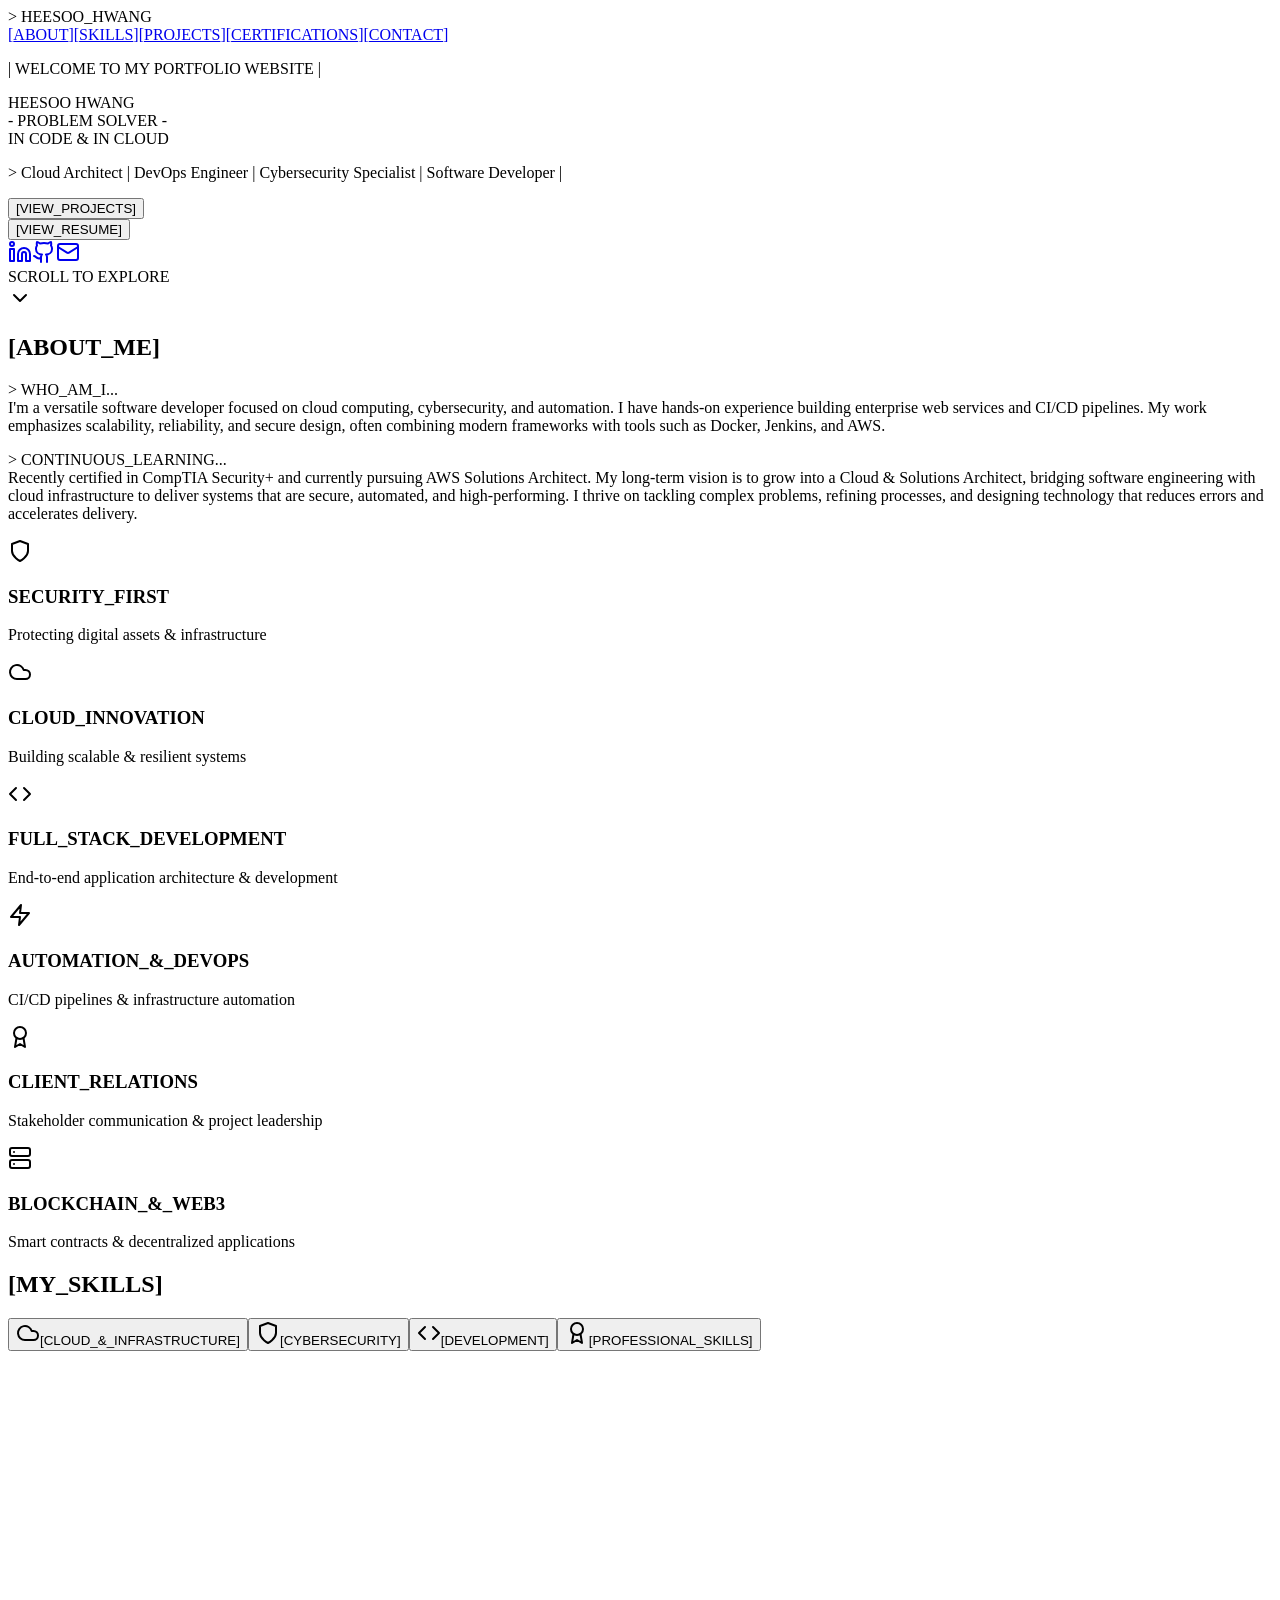
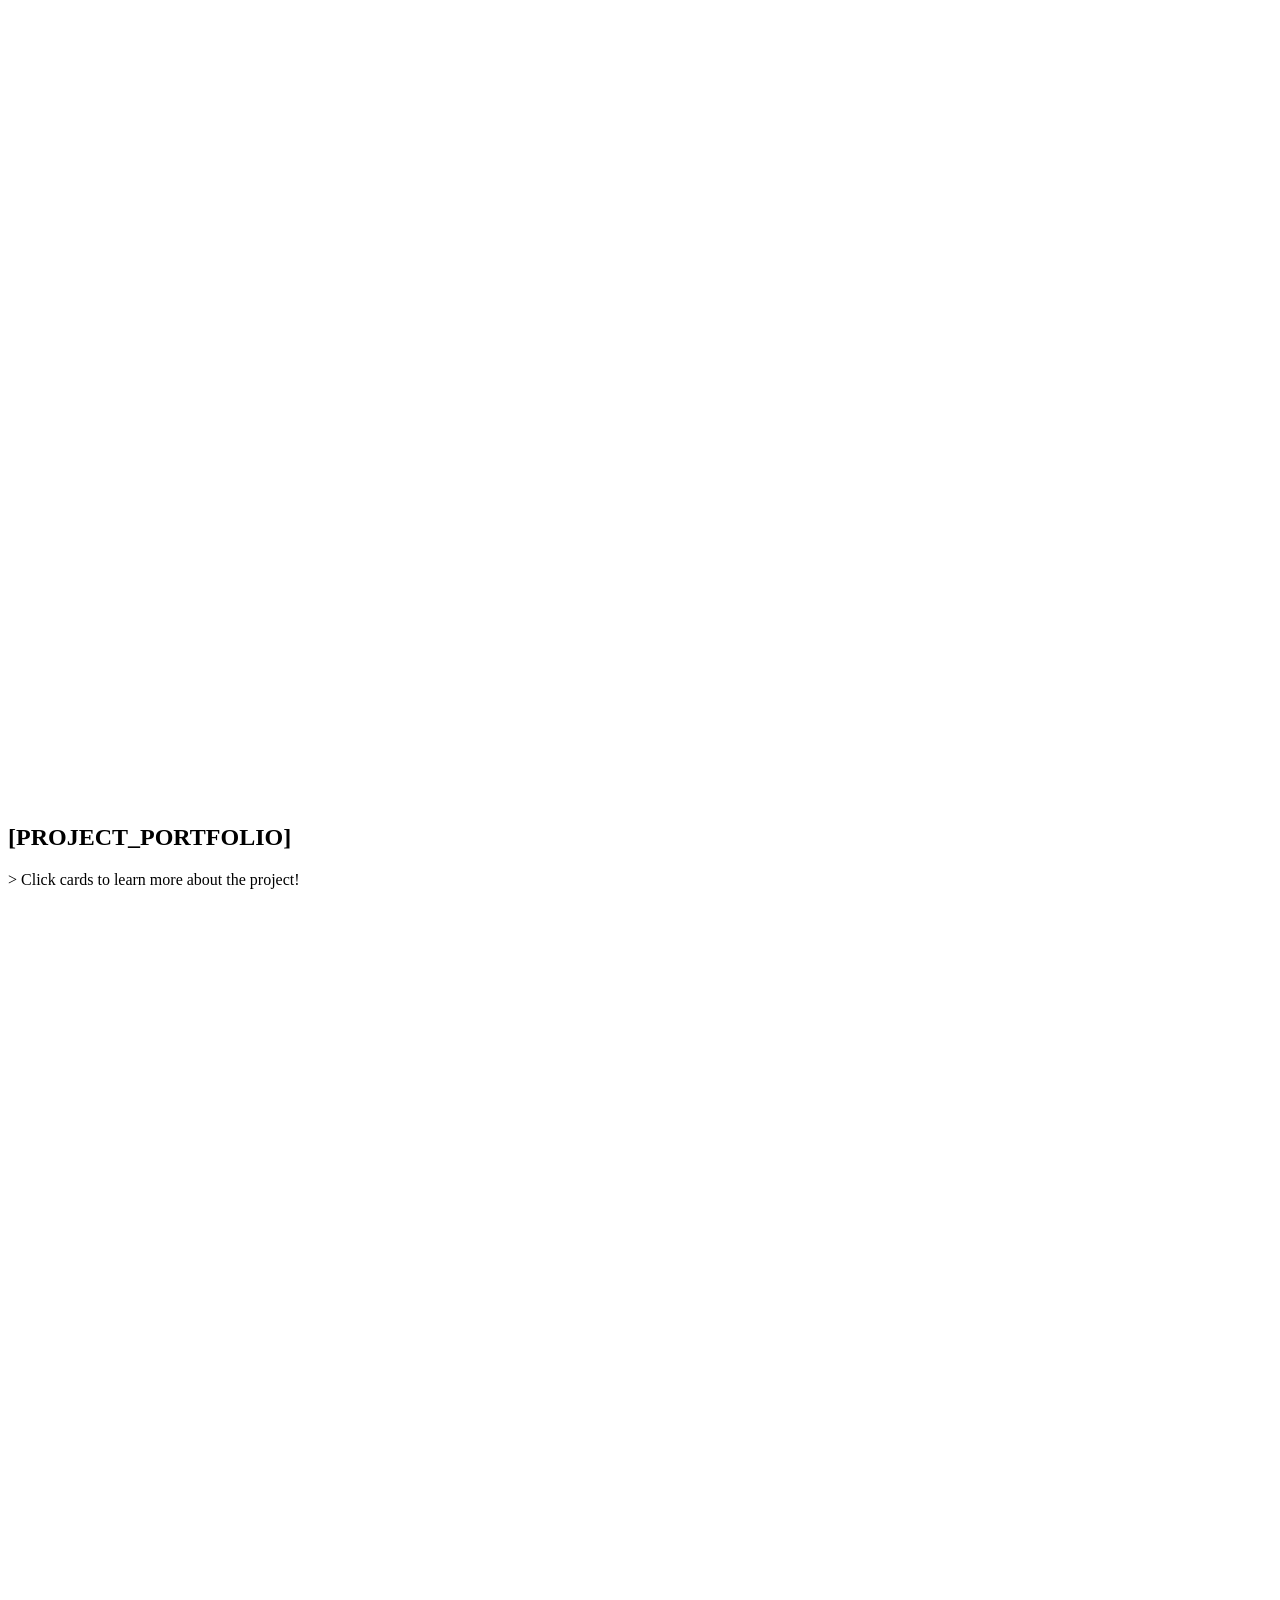
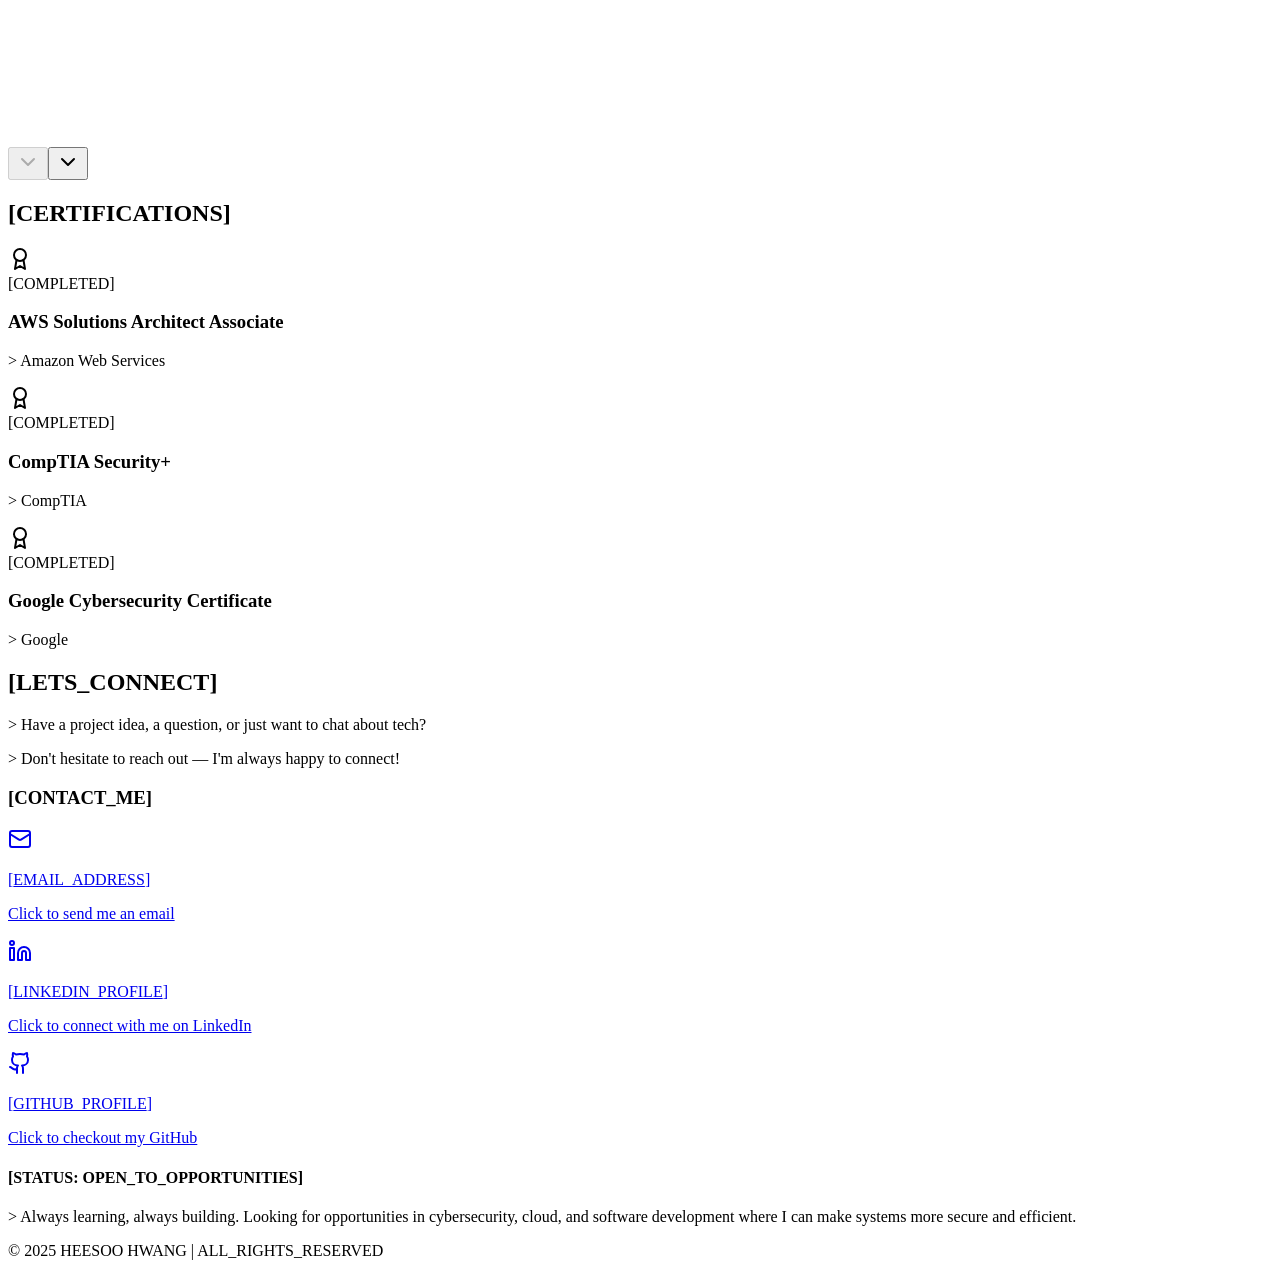
==== frontend/out/index.html @ 965af979 "feat: Updated frontend with portfolio site. 1. Replaced HTML/CSS resume file with static portfolio s" ====
<!DOCTYPE html><!--cLRWvxgdpPSqCeb7DqZDM--><html lang="en"><head><meta charSet="utf-8"/><meta name="viewport" content="width=device-width, initial-scale=1"/><link rel="preload" href="/_next/static/media/83afe278b6a6bb3c-s.p.3a6ba036.woff2" as="font" crossorigin="" type="font/woff2"/><link rel="preload" as="image" href="https://cdn.jsdelivr.net/gh/devicons/devicon@latest/icons/amazonwebservices/amazonwebservices-original-wordmark.svg"/><link rel="preload" as="image" href="https://cdn.jsdelivr.net/gh/devicons/devicon@latest/icons/terraform/terraform-original.svg"/><link rel="preload" as="image" href="https://cdn.jsdelivr.net/gh/devicons/devicon/icons/docker/docker-original.svg"/><link rel="preload" as="image" href="https://cdn.jsdelivr.net/gh/devicons/devicon/icons/linux/linux-original.svg"/><link rel="preload" as="image" href="https://cdn.jsdelivr.net/gh/devicons/devicon/icons/git/git-original.svg"/><link rel="preload" as="image" href="https://cdn.jsdelivr.net/gh/devicons/devicon@latest/icons/githubactions/githubactions-original.svg"/><link rel="preload" as="image" href="https://cdn.jsdelivr.net/gh/devicons/devicon/icons/jenkins/jenkins-original.svg"/><link rel="preload" as="image" href="https://cdn.jsdelivr.net/gh/devicons/devicon/icons/ansible/ansible-original.svg"/><link rel="preload" as="image" href="https://cdn.jsdelivr.net/gh/devicons/devicon/icons/nginx/nginx-original.svg"/><link rel="preload" as="image" href="https://cdn.jsdelivr.net/gh/devicons/devicon@latest/icons/rabbitmq/rabbitmq-original.svg"/><link rel="stylesheet" href="/_next/static/chunks/9b1d91254cb3f77c.css" data-precedence="next"/><link rel="preload" as="script" fetchPriority="low" href="/_next/static/chunks/b9a0fabf54a78ef2.js"/><script src="/_next/static/chunks/f2f58a7e93290fbb.js" async=""></script><script src="/_next/static/chunks/5636b81df088f077.js" async=""></script><script src="/_next/static/chunks/turbopack-a486008a601eae06.js" async=""></script><script src="/_next/static/chunks/2f236954d6a65e12.js" async=""></script><script src="/_next/static/chunks/efec2ebcb993f0d7.js" async=""></script><script src="/_next/static/chunks/d637015eaea70e62.js" async=""></script><script src="/_next/static/chunks/6aeeebc8afe6a83b.js" async=""></script><meta name="next-size-adjust" content=""/><title>Heesoo Hwang - Portfolio</title><meta name="description" content="Professional Portfolio of Heesoo Hwang, a Cybersecurity professional and software developer specializing in cloud infrastructure, automation, and secure application development."/><script src="/_next/static/chunks/a6dad97d9634a72d.js" noModule=""></script></head><body class="inter_5972bc34-module__OU16Qa__className"><div hidden=""><!--$--><!--/$--></div><div class="min-h-screen bg-black text-white overflow-x-hidden"><!--$--><!--/$--><!--$--><!--/$--><div class="fixed inset-0 pointer-events-none"><div class="w-full h-full opacity-5" style="background-image:linear-gradient(rgba(0, 255, 255, 0.1) 1px, transparent 1px),
            linear-gradient(90deg, rgba(0, 255, 255, 0.1) 1px, transparent 1px);background-size:50px 50px"></div></div><!--$--><!--/$--><nav class="fixed top-0 w-full z-50 bg-black/80 backdrop-blur-md border-b border-cyan-500/30"><div class="max-w-6xl mx-auto px-4 sm:px-6 lg:px-8"><div class="flex justify-between items-center py-4"><div class="text-xl font-bold text-cyan-400 font-mono">&gt; HEESOO_HWANG</div><div class="hidden md:flex space-x-8"><a href="#about" class="text-slate-300 hover:text-cyan-400 transition-colors font-mono text-sm tracking-wider cursor-pointer">[<!-- -->ABOUT<!-- -->]</a><a href="#skills" class="text-slate-300 hover:text-cyan-400 transition-colors font-mono text-sm tracking-wider cursor-pointer">[<!-- -->SKILLS<!-- -->]</a><a href="#projects" class="text-slate-300 hover:text-cyan-400 transition-colors font-mono text-sm tracking-wider cursor-pointer">[<!-- -->PROJECTS<!-- -->]</a><a href="#certifications" class="text-slate-300 hover:text-cyan-400 transition-colors font-mono text-sm tracking-wider cursor-pointer">[<!-- -->CERTIFICATIONS<!-- -->]</a><a href="#contact" class="text-slate-300 hover:text-cyan-400 transition-colors font-mono text-sm tracking-wider cursor-pointer">[<!-- -->CONTACT<!-- -->]</a></div></div></div></nav><section class="min-h-screen flex items-center justify-center relative"><div class="max-w-4xl mx-auto px-4 sm:px-6 lg:px-8 text-center relative z-10"><div><div class="inline-block p-4 border border-cyan-500/50 rounded-lg mb-8 bg-black/50"><p class="text-cyan-400 font-mono text-sm tracking-wider">| WELCOME TO MY PORTFOLIO WEBSITE |</p></div><!--$?--><template id="B:0"></template><div class="text-4xl sm:text-5xl md:text-6xl lg:text-6xl font-bold mb-6 leading-relaxed"><div class="flex flex-col items-center space-y-3"><span class="bg-gradient-to-r from-cyan-400 to-purple-400 bg-clip-text text-transparent pb-2">HEESOO HWANG</span><div class="text-2xl sm:text-3xl md:text-4xl lg:text-5xl text-center"><span class="text-white">- PROBLEM SOLVER -</span></div><div class="text-2xl sm:text-3xl md:text-4xl lg:text-5xl text-center"><span class="text-white">IN</span> <span class="bg-gradient-to-r from-cyan-400 to-purple-400 bg-clip-text text-transparent">CODE</span> <span class="text-white">&amp; IN</span> <span class="bg-gradient-to-r from-cyan-400 to-purple-400 bg-clip-text text-transparent">CLOUD</span></div></div></div><!--/$--><p class="text-xl md:text-2xl text-slate-300 mb-4 max-w-3xl mx-auto font-mono">&gt; Cloud Architect | DevOps Engineer | Cybersecurity Specialist | Software Developer |</p><div class="flex flex-col sm:flex-row gap-4 justify-center mb-8"><div tabindex="0"><button class="inline-flex items-center justify-center whitespace-nowrap text-sm font-medium ring-offset-background transition-colors focus-visible:outline-none focus-visible:ring-2 focus-visible:ring-ring focus-visible:ring-offset-2 disabled:pointer-events-none disabled:opacity-50 bg-primary text-primary-foreground hover:bg-primary/90 h-11 rounded-md px-8 bg-gradient-to-r from-cyan-600 to-blue-600 hover:from-cyan-700 hover:to-blue-700 border border-cyan-400/50 shadow-lg shadow-cyan-500/25">[VIEW_PROJECTS]</button></div><div tabindex="0"><button class="inline-flex items-center justify-center whitespace-nowrap text-sm font-medium ring-offset-background transition-colors focus-visible:outline-none focus-visible:ring-2 focus-visible:ring-ring focus-visible:ring-offset-2 disabled:pointer-events-none disabled:opacity-50 border h-11 rounded-md px-8 border-cyan-500 text-cyan-400 hover:bg-cyan-500/10 hover:text-cyan-400 font-mono bg-transparent">[VIEW_RESUME]</button></div></div><div class="flex justify-center space-x-6 mb-8"><a href="https://linkedin.com/in/heesoo-hwang" target="_blank" rel="noopener noreferrer" class="text-slate-400 hover:text-cyan-400 transition-colors duration-300" tabindex="0"><svg xmlns="http://www.w3.org/2000/svg" width="24" height="24" viewBox="0 0 24 24" fill="none" stroke="currentColor" stroke-width="2" stroke-linecap="round" stroke-linejoin="round" class="lucide lucide-linkedin w-6 h-6"><path d="M16 8a6 6 0 0 1 6 6v7h-4v-7a2 2 0 0 0-2-2 2 2 0 0 0-2 2v7h-4v-7a6 6 0 0 1 6-6z"></path><rect width="4" height="12" x="2" y="9"></rect><circle cx="4" cy="4" r="2"></circle></svg></a><a href="https://github.com/heesooh" target="_blank" rel="noopener noreferrer" class="text-slate-400 hover:text-cyan-400 transition-colors duration-300" tabindex="0"><svg xmlns="http://www.w3.org/2000/svg" width="24" height="24" viewBox="0 0 24 24" fill="none" stroke="currentColor" stroke-width="2" stroke-linecap="round" stroke-linejoin="round" class="lucide lucide-github w-6 h-6"><path d="M15 22v-4a4.8 4.8 0 0 0-1-3.5c3 0 6-2 6-5.5.08-1.25-.27-2.48-1-3.5.28-1.15.28-2.35 0-3.5 0 0-1 0-3 1.5-2.64-.5-5.36-.5-8 0C6 2 5 2 5 2c-.3 1.15-.3 2.35 0 3.5A5.403 5.403 0 0 0 4 9c0 3.5 3 5.5 6 5.5-.39.49-.68 1.05-.85 1.65-.17.6-.22 1.23-.15 1.85v4"></path><path d="M9 18c-4.51 2-5-2-7-2"></path></svg></a><a href="mailto:bumbles-effort-8a@icloud.com" class="text-slate-400 hover:text-cyan-400 transition-colors duration-300" tabindex="0"><svg xmlns="http://www.w3.org/2000/svg" width="24" height="24" viewBox="0 0 24 24" fill="none" stroke="currentColor" stroke-width="2" stroke-linecap="round" stroke-linejoin="round" class="lucide lucide-mail w-6 h-6"><rect width="20" height="16" x="2" y="4" rx="2"></rect><path d="m22 7-8.97 5.7a1.94 1.94 0 0 1-2.06 0L2 7"></path></svg></a></div></div></div><div class="absolute bottom-8 inset-x-0 flex justify-center"><div class="flex flex-col items-center space-y-2 text-center"><div class="text-cyan-400 font-mono text-xs sm:text-sm tracking-wider whitespace-nowrap">SCROLL TO EXPLORE</div><svg xmlns="http://www.w3.org/2000/svg" width="24" height="24" viewBox="0 0 24 24" fill="none" stroke="currentColor" stroke-width="2" stroke-linecap="round" stroke-linejoin="round" class="lucide lucide-chevron-down w-6 h-6 text-cyan-400"><path d="m6 9 6 6 6-6"></path></svg></div></div></section><section id="about" class="py-20 px-4 sm:px-6 lg:px-8 relative"><div class="text-center mb-16"><!--$--><div class=""><h2 class="text-4xl font-bold text-white mb-4 font-mono">[ABOUT_ME]</h2></div><!--/$--><div class="w-20 h-1 bg-gradient-to-r from-cyan-400 to-purple-400 mx-auto"></div></div><div class="max-w-6xl mx-auto"><div class="grid md:grid-cols-2 gap-12 items-center"><div><div class="rounded-lg border text-card-foreground bg-black/50 border-cyan-500/30 shadow-lg shadow-cyan-500/10"><div class="p-8"><p class="text-slate-300 text-lg leading-relaxed mb-6 font-mono">&gt; WHO_AM_I... <br/>I&#x27;m a versatile software developer focused on<!-- --> <span class="text-cyan-400">cloud computing</span>,<!-- --> <span class="text-cyan-400">cybersecurity</span>, and<!-- --> <span class="text-cyan-400">automation</span>. I have hands-on experience building<!-- --> <span class="text-cyan-400">enterprise web services</span> and<!-- --> <span class="text-cyan-400">CI/CD pipelines</span>. My work emphasizes<!-- --> <span class="text-cyan-400">scalability</span>,<!-- --> <span class="text-cyan-400">reliability</span>, and<!-- --> <span class="text-cyan-400">secure design</span>, often combining modern frameworks with tools such as Docker, Jenkins, and AWS.</p><p class="text-slate-300 text-lg leading-relaxed mb-6 font-mono">&gt; CONTINUOUS_LEARNING... <br/>Recently certified in<!-- --> <span class="text-cyan-400">CompTIA Security+</span> and currently pursuing<!-- --> <span class="text-cyan-400">AWS Solutions Architect</span>. My long-term vision is to grow into a<!-- --> <span class="text-cyan-400">Cloud &amp; Solutions Architect</span>, bridging<!-- --> <span class="text-cyan-400">software engineering</span> with<!-- --> <span class="text-cyan-400">cloud infrastructure</span> to deliver systems that are<!-- --> <span class="text-cyan-400">secure, automated</span>, and<!-- --> <span class="text-cyan-400">high-performing</span>. I thrive on tackling complex problems, refining processes, and designing technology that reduces errors and accelerates delivery.</p></div></div></div><div class="space-y-6"><div class="flex items-center space-x-4 p-4 bg-black/30 rounded-lg border border-cyan-500/20"><div class="w-12 h-12 rounded-lg flex items-center justify-center bg-red-600"><svg xmlns="http://www.w3.org/2000/svg" width="24" height="24" viewBox="0 0 24 24" fill="none" stroke="currentColor" stroke-width="2" stroke-linecap="round" stroke-linejoin="round" class="lucide lucide-shield w-6 h-6 text-white"><path d="M12 22s8-4 8-10V5l-8-3-8 3v7c0 6 8 10 8 10"></path></svg></div><div><h3 class="text-cyan-400 font-semibold font-mono">SECURITY_FIRST</h3><p class="text-slate-400 font-mono text-sm">Protecting digital assets &amp; infrastructure</p></div></div><div class="flex items-center space-x-4 p-4 bg-black/30 rounded-lg border border-cyan-500/20"><div class="w-12 h-12 rounded-lg flex items-center justify-center bg-blue-600"><svg xmlns="http://www.w3.org/2000/svg" width="24" height="24" viewBox="0 0 24 24" fill="none" stroke="currentColor" stroke-width="2" stroke-linecap="round" stroke-linejoin="round" class="lucide lucide-cloud w-6 h-6 text-white"><path d="M17.5 19H9a7 7 0 1 1 6.71-9h1.79a4.5 4.5 0 1 1 0 9Z"></path></svg></div><div><h3 class="text-cyan-400 font-semibold font-mono">CLOUD_INNOVATION</h3><p class="text-slate-400 font-mono text-sm">Building scalable &amp; resilient systems</p></div></div><div class="flex items-center space-x-4 p-4 bg-black/30 rounded-lg border border-cyan-500/20"><div class="w-12 h-12 rounded-lg flex items-center justify-center bg-green-600"><svg xmlns="http://www.w3.org/2000/svg" width="24" height="24" viewBox="0 0 24 24" fill="none" stroke="currentColor" stroke-width="2" stroke-linecap="round" stroke-linejoin="round" class="lucide lucide-code w-6 h-6 text-white"><polyline points="16 18 22 12 16 6"></polyline><polyline points="8 6 2 12 8 18"></polyline></svg></div><div><h3 class="text-cyan-400 font-semibold font-mono">FULL_STACK_DEVELOPMENT</h3><p class="text-slate-400 font-mono text-sm">End-to-end application architecture &amp; development</p></div></div><div class="flex items-center space-x-4 p-4 bg-black/30 rounded-lg border border-cyan-500/20"><div class="w-12 h-12 rounded-lg flex items-center justify-center bg-yellow-600"><svg xmlns="http://www.w3.org/2000/svg" width="24" height="24" viewBox="0 0 24 24" fill="none" stroke="currentColor" stroke-width="2" stroke-linecap="round" stroke-linejoin="round" class="lucide lucide-zap w-6 h-6 text-white"><polygon points="13 2 3 14 12 14 11 22 21 10 12 10 13 2"></polygon></svg></div><div><h3 class="text-cyan-400 font-semibold font-mono">AUTOMATION_&amp;_DEVOPS</h3><p class="text-slate-400 font-mono text-sm">CI/CD pipelines &amp; infrastructure automation</p></div></div><div class="flex items-center space-x-4 p-4 bg-black/30 rounded-lg border border-cyan-500/20"><div class="w-12 h-12 rounded-lg flex items-center justify-center bg-blue-600"><svg xmlns="http://www.w3.org/2000/svg" width="24" height="24" viewBox="0 0 24 24" fill="none" stroke="currentColor" stroke-width="2" stroke-linecap="round" stroke-linejoin="round" class="lucide lucide-award w-6 h-6 text-white"><circle cx="12" cy="8" r="6"></circle><path d="M15.477 12.89 17 22l-5-3-5 3 1.523-9.11"></path></svg></div><div><h3 class="text-cyan-400 font-semibold font-mono">CLIENT_RELATIONS</h3><p class="text-slate-400 font-mono text-sm">Stakeholder communication &amp; project leadership</p></div></div><div class="flex items-center space-x-4 p-4 bg-black/30 rounded-lg border border-cyan-500/20"><div class="w-12 h-12 rounded-lg flex items-center justify-center bg-purple-600"><svg xmlns="http://www.w3.org/2000/svg" width="24" height="24" viewBox="0 0 24 24" fill="none" stroke="currentColor" stroke-width="2" stroke-linecap="round" stroke-linejoin="round" class="lucide lucide-server w-6 h-6 text-white"><rect width="20" height="8" x="2" y="2" rx="2" ry="2"></rect><rect width="20" height="8" x="2" y="14" rx="2" ry="2"></rect><line x1="6" x2="6.01" y1="6" y2="6"></line><line x1="6" x2="6.01" y1="18" y2="18"></line></svg></div><div><h3 class="text-cyan-400 font-semibold font-mono">BLOCKCHAIN_&amp;_WEB3</h3><p class="text-slate-400 font-mono text-sm">Smart contracts &amp; decentralized applications</p></div></div></div></div></div></section><section id="skills" class="py-20 px-4 sm:px-6 lg:px-8 relative"><div class="max-w-7xl mx-auto"><div class="text-center mb-16"><!--$--><div class=""><h2 class="text-4xl font-bold text-white mb-4 font-mono">[MY_SKILLS]</h2></div><!--/$--><div class="w-20 h-1 bg-gradient-to-r from-cyan-400 to-purple-400 mx-auto mb-8"></div><div class="flex flex-wrap justify-center gap-4 mb-12"><button class="flex items-center space-x-2 px-6 py-3 rounded-lg font-mono text-sm transition-all bg-cyan-600/20 border-2 border-cyan-400 text-cyan-400"><svg xmlns="http://www.w3.org/2000/svg" width="24" height="24" viewBox="0 0 24 24" fill="none" stroke="currentColor" stroke-width="2" stroke-linecap="round" stroke-linejoin="round" class="lucide lucide-cloud w-4 h-4"><path d="M17.5 19H9a7 7 0 1 1 6.71-9h1.79a4.5 4.5 0 1 1 0 9Z"></path></svg><span>[<!-- -->CLOUD_&amp;_INFRASTRUCTURE<!-- -->]</span></button><button class="flex items-center space-x-2 px-6 py-3 rounded-lg font-mono text-sm transition-all bg-black/30 border-2 border-slate-600 text-slate-400 hover:border-cyan-500/50 hover:text-cyan-300"><svg xmlns="http://www.w3.org/2000/svg" width="24" height="24" viewBox="0 0 24 24" fill="none" stroke="currentColor" stroke-width="2" stroke-linecap="round" stroke-linejoin="round" class="lucide lucide-shield w-4 h-4"><path d="M12 22s8-4 8-10V5l-8-3-8 3v7c0 6 8 10 8 10"></path></svg><span>[<!-- -->CYBERSECURITY<!-- -->]</span></button><button class="flex items-center space-x-2 px-6 py-3 rounded-lg font-mono text-sm transition-all bg-black/30 border-2 border-slate-600 text-slate-400 hover:border-cyan-500/50 hover:text-cyan-300"><svg xmlns="http://www.w3.org/2000/svg" width="24" height="24" viewBox="0 0 24 24" fill="none" stroke="currentColor" stroke-width="2" stroke-linecap="round" stroke-linejoin="round" class="lucide lucide-code w-4 h-4"><polyline points="16 18 22 12 16 6"></polyline><polyline points="8 6 2 12 8 18"></polyline></svg><span>[<!-- -->DEVELOPMENT<!-- -->]</span></button><button class="flex items-center space-x-2 px-6 py-3 rounded-lg font-mono text-sm transition-all bg-black/30 border-2 border-slate-600 text-slate-400 hover:border-cyan-500/50 hover:text-cyan-300"><svg xmlns="http://www.w3.org/2000/svg" width="24" height="24" viewBox="0 0 24 24" fill="none" stroke="currentColor" stroke-width="2" stroke-linecap="round" stroke-linejoin="round" class="lucide lucide-award w-4 h-4"><circle cx="12" cy="8" r="6"></circle><path d="M15.477 12.89 17 22l-5-3-5 3 1.523-9.11"></path></svg><span>[<!-- -->PROFESSIONAL_SKILLS<!-- -->]</span></button></div></div><div style="opacity:0;transform:translateY(20px) translateZ(0)"><div class="text-center mb-8"><div class="inline-flex items-center justify-center w-16 h-16 rounded-full mb-4 bg-gradient-to-r from-blue-500 to-cyan-500"><svg xmlns="http://www.w3.org/2000/svg" width="24" height="24" viewBox="0 0 24 24" fill="none" stroke="currentColor" stroke-width="2" stroke-linecap="round" stroke-linejoin="round" class="lucide lucide-cloud w-8 h-8 text-white"><path d="M17.5 19H9a7 7 0 1 1 6.71-9h1.79a4.5 4.5 0 1 1 0 9Z"></path></svg></div><h3 class="text-2xl font-bold text-cyan-400 font-mono mb-2">[<!-- -->CLOUD_&amp;_INFRASTRUCTURE<!-- -->]</h3><div class="w-32 h-0.5 bg-gradient-to-r from-transparent via-cyan-400 to-transparent mx-auto"></div></div><div class="grid md:grid-cols-2 lg:grid-cols-3 xl:grid-cols-4 gap-6"><div style="opacity:0;transform:translateY(20px) scale(0.9) translateZ(0)"><div class="rounded-lg border text-card-foreground shadow-sm bg-black/50 transition-all hover:shadow-lg h-full border-blue-500/50 hover:border-blue-500/70 shadow-blue-500/20"><div class="p-4"><div class="flex items-center space-x-3 mb-3"><img src="https://cdn.jsdelivr.net/gh/devicons/devicon@latest/icons/amazonwebservices/amazonwebservices-original-wordmark.svg" alt="AWS logo" class="w-8 h-8 object-contain"/><div class="flex-1"><h4 class="text-white font-semibold font-mono text-sm">AWS</h4><div class="inline-flex items-center rounded-full border px-2.5 py-0.5 font-semibold transition-colors focus:outline-none focus:ring-2 focus:ring-ring focus:ring-offset-2 text-xs font-mono border-slate-600 text-slate-400 mt-1">Cloud</div></div></div></div></div></div><div style="opacity:0;transform:translateY(20px) scale(0.9) translateZ(0)"><div class="rounded-lg border text-card-foreground shadow-sm bg-black/50 transition-all hover:shadow-lg h-full border-blue-500/50 hover:border-blue-500/70 shadow-blue-500/20"><div class="p-4"><div class="flex items-center space-x-3 mb-3"><img src="https://cdn.jsdelivr.net/gh/devicons/devicon@latest/icons/terraform/terraform-original.svg" alt="Terraform logo" class="w-8 h-8 object-contain"/><div class="flex-1"><h4 class="text-white font-semibold font-mono text-sm">Terraform</h4><div class="inline-flex items-center rounded-full border px-2.5 py-0.5 font-semibold transition-colors focus:outline-none focus:ring-2 focus:ring-ring focus:ring-offset-2 text-xs font-mono border-slate-600 text-slate-400 mt-1">Cloud</div></div></div></div></div></div><div style="opacity:0;transform:translateY(20px) scale(0.9) translateZ(0)"><div class="rounded-lg border text-card-foreground shadow-sm bg-black/50 transition-all hover:shadow-lg h-full border-blue-500/50 hover:border-blue-500/70 shadow-blue-500/20"><div class="p-4"><div class="flex items-center space-x-3 mb-3"><img src="https://cdn.jsdelivr.net/gh/devicons/devicon/icons/docker/docker-original.svg" alt="Docker logo" class="w-8 h-8 object-contain"/><div class="flex-1"><h4 class="text-white font-semibold font-mono text-sm">Docker</h4><div class="inline-flex items-center rounded-full border px-2.5 py-0.5 font-semibold transition-colors focus:outline-none focus:ring-2 focus:ring-ring focus:ring-offset-2 text-xs font-mono border-slate-600 text-slate-400 mt-1">DevOps</div></div></div></div></div></div><div style="opacity:0;transform:translateY(20px) scale(0.9) translateZ(0)"><div class="rounded-lg border text-card-foreground shadow-sm bg-black/50 transition-all hover:shadow-lg h-full border-blue-500/50 hover:border-blue-500/70 shadow-blue-500/20"><div class="p-4"><div class="flex items-center space-x-3 mb-3"><img src="https://cdn.jsdelivr.net/gh/devicons/devicon/icons/linux/linux-original.svg" alt="Linux logo" class="w-8 h-8 object-contain"/><div class="flex-1"><h4 class="text-white font-semibold font-mono text-sm">Linux</h4><div class="inline-flex items-center rounded-full border px-2.5 py-0.5 font-semibold transition-colors focus:outline-none focus:ring-2 focus:ring-ring focus:ring-offset-2 text-xs font-mono border-slate-600 text-slate-400 mt-1">Systems</div></div></div></div></div></div><div style="opacity:0;transform:translateY(20px) scale(0.9) translateZ(0)"><div class="rounded-lg border text-card-foreground shadow-sm bg-black/50 transition-all hover:shadow-lg h-full border-blue-500/50 hover:border-blue-500/70 shadow-blue-500/20"><div class="p-4"><div class="flex items-center space-x-3 mb-3"><img src="https://cdn.jsdelivr.net/gh/devicons/devicon/icons/git/git-original.svg" alt="Git logo" class="w-8 h-8 object-contain"/><div class="flex-1"><h4 class="text-white font-semibold font-mono text-sm">Git</h4><div class="inline-flex items-center rounded-full border px-2.5 py-0.5 font-semibold transition-colors focus:outline-none focus:ring-2 focus:ring-ring focus:ring-offset-2 text-xs font-mono border-slate-600 text-slate-400 mt-1">DevOps</div></div></div></div></div></div><div style="opacity:0;transform:translateY(20px) scale(0.9) translateZ(0)"><div class="rounded-lg border text-card-foreground shadow-sm bg-black/50 transition-all hover:shadow-lg h-full border-blue-500/50 hover:border-blue-500/70 shadow-blue-500/20"><div class="p-4"><div class="flex items-center space-x-3 mb-3"><img src="https://cdn.jsdelivr.net/gh/devicons/devicon@latest/icons/githubactions/githubactions-original.svg" alt="Github Actions logo" class="w-8 h-8 object-contain"/><div class="flex-1"><h4 class="text-white font-semibold font-mono text-sm">Github Actions</h4><div class="inline-flex items-center rounded-full border px-2.5 py-0.5 font-semibold transition-colors focus:outline-none focus:ring-2 focus:ring-ring focus:ring-offset-2 text-xs font-mono border-slate-600 text-slate-400 mt-1">Cloud</div></div></div></div></div></div><div style="opacity:0;transform:translateY(20px) scale(0.9) translateZ(0)"><div class="rounded-lg border text-card-foreground shadow-sm bg-black/50 transition-all hover:shadow-lg h-full border-blue-500/50 hover:border-blue-500/70 shadow-blue-500/20"><div class="p-4"><div class="flex items-center space-x-3 mb-3"><img src="https://cdn.jsdelivr.net/gh/devicons/devicon/icons/jenkins/jenkins-original.svg" alt="Jenkins logo" class="w-8 h-8 object-contain"/><div class="flex-1"><h4 class="text-white font-semibold font-mono text-sm">Jenkins</h4><div class="inline-flex items-center rounded-full border px-2.5 py-0.5 font-semibold transition-colors focus:outline-none focus:ring-2 focus:ring-ring focus:ring-offset-2 text-xs font-mono border-slate-600 text-slate-400 mt-1">DevOps</div></div></div></div></div></div><div style="opacity:0;transform:translateY(20px) scale(0.9) translateZ(0)"><div class="rounded-lg border text-card-foreground shadow-sm bg-black/50 transition-all hover:shadow-lg h-full border-blue-500/50 hover:border-blue-500/70 shadow-blue-500/20"><div class="p-4"><div class="flex items-center space-x-3 mb-3"><img src="https://cdn.jsdelivr.net/gh/devicons/devicon/icons/ansible/ansible-original.svg" alt="Ansible logo" class="w-8 h-8 object-contain"/><div class="flex-1"><h4 class="text-white font-semibold font-mono text-sm">Ansible</h4><div class="inline-flex items-center rounded-full border px-2.5 py-0.5 font-semibold transition-colors focus:outline-none focus:ring-2 focus:ring-ring focus:ring-offset-2 text-xs font-mono border-slate-600 text-slate-400 mt-1">DevOps</div></div></div></div></div></div><div style="opacity:0;transform:translateY(20px) scale(0.9) translateZ(0)"><div class="rounded-lg border text-card-foreground shadow-sm bg-black/50 transition-all hover:shadow-lg h-full border-blue-500/50 hover:border-blue-500/70 shadow-blue-500/20"><div class="p-4"><div class="flex items-center space-x-3 mb-3"><img src="https://cdn.jsdelivr.net/gh/devicons/devicon/icons/nginx/nginx-original.svg" alt="Nginx logo" class="w-8 h-8 object-contain"/><div class="flex-1"><h4 class="text-white font-semibold font-mono text-sm">Nginx</h4><div class="inline-flex items-center rounded-full border px-2.5 py-0.5 font-semibold transition-colors focus:outline-none focus:ring-2 focus:ring-ring focus:ring-offset-2 text-xs font-mono border-slate-600 text-slate-400 mt-1">Systems</div></div></div></div></div></div><div style="opacity:0;transform:translateY(20px) scale(0.9) translateZ(0)"><div class="rounded-lg border text-card-foreground shadow-sm bg-black/50 transition-all hover:shadow-lg h-full border-blue-500/50 hover:border-blue-500/70 shadow-blue-500/20"><div class="p-4"><div class="flex items-center space-x-3 mb-3"><img src="https://cdn.jsdelivr.net/gh/devicons/devicon@latest/icons/rabbitmq/rabbitmq-original.svg" alt="RabbitMQ logo" class="w-8 h-8 object-contain"/><div class="flex-1"><h4 class="text-white font-semibold font-mono text-sm">RabbitMQ</h4><div class="inline-flex items-center rounded-full border px-2.5 py-0.5 font-semibold transition-colors focus:outline-none focus:ring-2 focus:ring-ring focus:ring-offset-2 text-xs font-mono border-slate-600 text-slate-400 mt-1">Systems</div></div></div></div></div></div></div></div></div></section><section id="projects" class="py-20 px-4 sm:px-6 lg:px-8 relative"><div class="max-w-7xl mx-auto"><div class="text-center mb-16"><!--$--><div class=""><h2 class="text-4xl font-bold text-white mb-4 font-mono">[PROJECT_PORTFOLIO]</h2></div><!--/$--><div class="w-20 h-1 bg-gradient-to-r from-cyan-400 to-purple-400 mx-auto mb-4"></div><p class="text-slate-300 font-mono">&gt; Click cards to learn more about the project!</p></div><div class="relative"><div class="absolute left-0 top-0 bottom-0 w-20 bg-gradient-to-r from-black via-black/60 to-transparent z-10 pointer-events-none transition-opacity duration-300 opacity-0"></div><div class="absolute right-0 top-0 bottom-0 w-20 bg-gradient-to-l from-black via-black/60 to-transparent z-10 pointer-events-none transition-opacity duration-300 opacity-100"></div><div class="flex space-x-6 overflow-x-auto scrollbar-hide pb-4 px-24" style="scrollbar-width:none;-ms-overflow-style:none"><div class="flex-shrink-0 w-80 cursor-pointer p-2" style="opacity:0;transform:translateX(50px) translateZ(0)"><div class="rounded-lg text-card-foreground shadow-sm bg-black/50 border-2 border-cyan-400/40 hover:border-cyan-300/60 transition-all duration-300 hover:shadow-2xl hover:shadow-cyan-500/30 hover:scale-[1.05] h-full"><div class="relative overflow-hidden rounded-t-lg bg-gradient-to-br from-cyan-400/20 via-blue-500/15 to-purple-500/20 border-b-2 border-cyan-400/40"><div class="absolute top-4 right-4 z-10"><div class="inline-flex items-center rounded-full border px-2.5 py-0.5 transition-colors focus:outline-none focus:ring-2 focus:ring-ring focus:ring-offset-2 border-transparent bg-primary hover:bg-primary/80 bg-gradient-to-r from-cyan-500 to-blue-500 text-white font-mono text-xs font-bold shadow-lg shadow-cyan-500/25">Full-Stack / Payment</div></div></div><div class="p-6"><h3 class="text-transparent bg-clip-text bg-gradient-to-r from-cyan-300 to-blue-300 font-bold font-mono text-lg mb-2 hover:from-cyan-200 hover:to-blue-200 transition-all duration-300">Cross-Border Payout System</h3><p class="text-slate-400 font-mono text-sm mb-4">Platform for clients to upload, verify, and process payouts via third-party services.</p><div class="flex flex-wrap gap-2 mb-4"><div class="inline-flex items-center rounded-full border px-2.5 py-0.5 font-semibold focus:outline-none focus:ring-2 focus:ring-ring focus:ring-offset-2 text-xs font-mono border-cyan-500/50 text-cyan-300 bg-cyan-500/10 hover:bg-cyan-500/20 hover:border-cyan-400/70 transition-colors duration-200">Django</div><div class="inline-flex items-center rounded-full border px-2.5 py-0.5 font-semibold focus:outline-none focus:ring-2 focus:ring-ring focus:ring-offset-2 text-xs font-mono border-cyan-500/50 text-cyan-300 bg-cyan-500/10 hover:bg-cyan-500/20 hover:border-cyan-400/70 transition-colors duration-200">React</div><div class="inline-flex items-center rounded-full border px-2.5 py-0.5 font-semibold focus:outline-none focus:ring-2 focus:ring-ring focus:ring-offset-2 text-xs font-mono border-cyan-500/50 text-cyan-300 bg-cyan-500/10 hover:bg-cyan-500/20 hover:border-cyan-400/70 transition-colors duration-200">MySQL</div><div class="inline-flex items-center rounded-full border px-2.5 py-0.5 font-semibold focus:outline-none focus:ring-2 focus:ring-ring focus:ring-offset-2 text-xs font-mono border-purple-500/50 text-purple-300 bg-purple-500/10 hover:bg-purple-500/20 hover:border-purple-400/70 transition-colors duration-200">+<!-- -->3</div></div></div></div></div><div class="flex-shrink-0 w-80 cursor-pointer p-2" style="opacity:0;transform:translateX(50px) translateZ(0)"><div class="rounded-lg text-card-foreground shadow-sm bg-black/50 border-2 border-cyan-400/40 hover:border-cyan-300/60 transition-all duration-300 hover:shadow-2xl hover:shadow-cyan-500/30 hover:scale-[1.05] h-full"><div class="relative overflow-hidden rounded-t-lg bg-gradient-to-br from-cyan-400/20 via-blue-500/15 to-purple-500/20 border-b-2 border-cyan-400/40"><div class="absolute top-4 right-4 z-10"><div class="inline-flex items-center rounded-full border px-2.5 py-0.5 transition-colors focus:outline-none focus:ring-2 focus:ring-ring focus:ring-offset-2 border-transparent bg-primary hover:bg-primary/80 bg-gradient-to-r from-cyan-500 to-blue-500 text-white font-mono text-xs font-bold shadow-lg shadow-cyan-500/25">DevOps</div></div></div><div class="p-6"><h3 class="text-transparent bg-clip-text bg-gradient-to-r from-cyan-300 to-blue-300 font-bold font-mono text-lg mb-2 hover:from-cyan-200 hover:to-blue-200 transition-all duration-300">CI/CD Pipeline for Payment Gateway</h3><p class="text-slate-400 font-mono text-sm mb-4">Automated CI/CD pipeline for secure and efficient deployments.</p><div class="flex flex-wrap gap-2 mb-4"><div class="inline-flex items-center rounded-full border px-2.5 py-0.5 font-semibold focus:outline-none focus:ring-2 focus:ring-ring focus:ring-offset-2 text-xs font-mono border-cyan-500/50 text-cyan-300 bg-cyan-500/10 hover:bg-cyan-500/20 hover:border-cyan-400/70 transition-colors duration-200">Jenkins</div><div class="inline-flex items-center rounded-full border px-2.5 py-0.5 font-semibold focus:outline-none focus:ring-2 focus:ring-ring focus:ring-offset-2 text-xs font-mono border-cyan-500/50 text-cyan-300 bg-cyan-500/10 hover:bg-cyan-500/20 hover:border-cyan-400/70 transition-colors duration-200">Nginx</div><div class="inline-flex items-center rounded-full border px-2.5 py-0.5 font-semibold focus:outline-none focus:ring-2 focus:ring-ring focus:ring-offset-2 text-xs font-mono border-cyan-500/50 text-cyan-300 bg-cyan-500/10 hover:bg-cyan-500/20 hover:border-cyan-400/70 transition-colors duration-200">Docker</div><div class="inline-flex items-center rounded-full border px-2.5 py-0.5 font-semibold focus:outline-none focus:ring-2 focus:ring-ring focus:ring-offset-2 text-xs font-mono border-purple-500/50 text-purple-300 bg-purple-500/10 hover:bg-purple-500/20 hover:border-purple-400/70 transition-colors duration-200">+<!-- -->2</div></div></div></div></div><div class="flex-shrink-0 w-80 cursor-pointer p-2" style="opacity:0;transform:translateX(50px) translateZ(0)"><div class="rounded-lg text-card-foreground shadow-sm bg-black/50 border-2 border-cyan-400/40 hover:border-cyan-300/60 transition-all duration-300 hover:shadow-2xl hover:shadow-cyan-500/30 hover:scale-[1.05] h-full"><div class="relative overflow-hidden rounded-t-lg bg-gradient-to-br from-cyan-400/20 via-blue-500/15 to-purple-500/20 border-b-2 border-cyan-400/40"><div class="absolute top-4 right-4 z-10"><div class="inline-flex items-center rounded-full border px-2.5 py-0.5 transition-colors focus:outline-none focus:ring-2 focus:ring-ring focus:ring-offset-2 border-transparent bg-primary hover:bg-primary/80 bg-gradient-to-r from-cyan-500 to-blue-500 text-white font-mono text-xs font-bold shadow-lg shadow-cyan-500/25">Full-Stack / Finance</div></div></div><div class="p-6"><h3 class="text-transparent bg-clip-text bg-gradient-to-r from-cyan-300 to-blue-300 font-bold font-mono text-lg mb-2 hover:from-cyan-200 hover:to-blue-200 transition-all duration-300">Automated Invoice and Revenue Software</h3><p class="text-slate-400 font-mono text-sm mb-4">Automated software for invoice calculation and reconciliation.</p><div class="flex flex-wrap gap-2 mb-4"><div class="inline-flex items-center rounded-full border px-2.5 py-0.5 font-semibold focus:outline-none focus:ring-2 focus:ring-ring focus:ring-offset-2 text-xs font-mono border-cyan-500/50 text-cyan-300 bg-cyan-500/10 hover:bg-cyan-500/20 hover:border-cyan-400/70 transition-colors duration-200">Python</div><div class="inline-flex items-center rounded-full border px-2.5 py-0.5 font-semibold focus:outline-none focus:ring-2 focus:ring-ring focus:ring-offset-2 text-xs font-mono border-cyan-500/50 text-cyan-300 bg-cyan-500/10 hover:bg-cyan-500/20 hover:border-cyan-400/70 transition-colors duration-200">MySQL</div><div class="inline-flex items-center rounded-full border px-2.5 py-0.5 font-semibold focus:outline-none focus:ring-2 focus:ring-ring focus:ring-offset-2 text-xs font-mono border-cyan-500/50 text-cyan-300 bg-cyan-500/10 hover:bg-cyan-500/20 hover:border-cyan-400/70 transition-colors duration-200">Payment Gateway APIs</div></div></div></div></div><div class="flex-shrink-0 w-80 cursor-pointer p-2" style="opacity:0;transform:translateX(50px) translateZ(0)"><div class="rounded-lg text-card-foreground shadow-sm bg-black/50 border-2 border-cyan-400/40 hover:border-cyan-300/60 transition-all duration-300 hover:shadow-2xl hover:shadow-cyan-500/30 hover:scale-[1.05] h-full"><div class="relative overflow-hidden rounded-t-lg bg-gradient-to-br from-cyan-400/20 via-blue-500/15 to-purple-500/20 border-b-2 border-cyan-400/40"><div class="absolute top-4 right-4 z-10"><div class="inline-flex items-center rounded-full border px-2.5 py-0.5 transition-colors focus:outline-none focus:ring-2 focus:ring-ring focus:ring-offset-2 border-transparent bg-primary hover:bg-primary/80 bg-gradient-to-r from-cyan-500 to-blue-500 text-white font-mono text-xs font-bold shadow-lg shadow-cyan-500/25">Full-Stack / Payment</div></div></div><div class="p-6"><h3 class="text-transparent bg-clip-text bg-gradient-to-r from-cyan-300 to-blue-300 font-bold font-mono text-lg mb-2 hover:from-cyan-200 hover:to-blue-200 transition-all duration-300">Operations Payout Website</h3><p class="text-slate-400 font-mono text-sm mb-4">Web app for internal operations to process client payout requests.</p><div class="flex flex-wrap gap-2 mb-4"><div class="inline-flex items-center rounded-full border px-2.5 py-0.5 font-semibold focus:outline-none focus:ring-2 focus:ring-ring focus:ring-offset-2 text-xs font-mono border-cyan-500/50 text-cyan-300 bg-cyan-500/10 hover:bg-cyan-500/20 hover:border-cyan-400/70 transition-colors duration-200">Django</div><div class="inline-flex items-center rounded-full border px-2.5 py-0.5 font-semibold focus:outline-none focus:ring-2 focus:ring-ring focus:ring-offset-2 text-xs font-mono border-cyan-500/50 text-cyan-300 bg-cyan-500/10 hover:bg-cyan-500/20 hover:border-cyan-400/70 transition-colors duration-200">React</div><div class="inline-flex items-center rounded-full border px-2.5 py-0.5 font-semibold focus:outline-none focus:ring-2 focus:ring-ring focus:ring-offset-2 text-xs font-mono border-cyan-500/50 text-cyan-300 bg-cyan-500/10 hover:bg-cyan-500/20 hover:border-cyan-400/70 transition-colors duration-200">MySQL</div><div class="inline-flex items-center rounded-full border px-2.5 py-0.5 font-semibold focus:outline-none focus:ring-2 focus:ring-ring focus:ring-offset-2 text-xs font-mono border-purple-500/50 text-purple-300 bg-purple-500/10 hover:bg-purple-500/20 hover:border-purple-400/70 transition-colors duration-200">+<!-- -->1</div></div></div></div></div><div class="flex-shrink-0 w-80 cursor-pointer p-2" style="opacity:0;transform:translateX(50px) translateZ(0)"><div class="rounded-lg text-card-foreground shadow-sm bg-black/50 border-2 border-cyan-400/40 hover:border-cyan-300/60 transition-all duration-300 hover:shadow-2xl hover:shadow-cyan-500/30 hover:scale-[1.05] h-full"><div class="relative overflow-hidden rounded-t-lg bg-gradient-to-br from-cyan-400/20 via-blue-500/15 to-purple-500/20 border-b-2 border-cyan-400/40"><div class="absolute top-4 right-4 z-10"><div class="inline-flex items-center rounded-full border px-2.5 py-0.5 transition-colors focus:outline-none focus:ring-2 focus:ring-ring focus:ring-offset-2 border-transparent bg-primary hover:bg-primary/80 bg-gradient-to-r from-cyan-500 to-blue-500 text-white font-mono text-xs font-bold shadow-lg shadow-cyan-500/25">Client Relations / IT</div></div></div><div class="p-6"><h3 class="text-transparent bg-clip-text bg-gradient-to-r from-cyan-300 to-blue-300 font-bold font-mono text-lg mb-2 hover:from-cyan-200 hover:to-blue-200 transition-all duration-300">IT and Client Support for Payment Gateway</h3><p class="text-slate-400 font-mono text-sm mb-4">Managed client inquiries, troubleshooting, and IT-related tasks.</p><div class="flex flex-wrap gap-2 mb-4"><div class="inline-flex items-center rounded-full border px-2.5 py-0.5 font-semibold focus:outline-none focus:ring-2 focus:ring-ring focus:ring-offset-2 text-xs font-mono border-cyan-500/50 text-cyan-300 bg-cyan-500/10 hover:bg-cyan-500/20 hover:border-cyan-400/70 transition-colors duration-200">MySQL</div><div class="inline-flex items-center rounded-full border px-2.5 py-0.5 font-semibold focus:outline-none focus:ring-2 focus:ring-ring focus:ring-offset-2 text-xs font-mono border-cyan-500/50 text-cyan-300 bg-cyan-500/10 hover:bg-cyan-500/20 hover:border-cyan-400/70 transition-colors duration-200">APIs</div><div class="inline-flex items-center rounded-full border px-2.5 py-0.5 font-semibold focus:outline-none focus:ring-2 focus:ring-ring focus:ring-offset-2 text-xs font-mono border-cyan-500/50 text-cyan-300 bg-cyan-500/10 hover:bg-cyan-500/20 hover:border-cyan-400/70 transition-colors duration-200">Email</div><div class="inline-flex items-center rounded-full border px-2.5 py-0.5 font-semibold focus:outline-none focus:ring-2 focus:ring-ring focus:ring-offset-2 text-xs font-mono border-purple-500/50 text-purple-300 bg-purple-500/10 hover:bg-purple-500/20 hover:border-purple-400/70 transition-colors duration-200">+<!-- -->1</div></div></div></div></div><div class="flex-shrink-0 w-80 cursor-pointer p-2" style="opacity:0;transform:translateX(50px) translateZ(0)"><div class="rounded-lg text-card-foreground shadow-sm bg-black/50 border-2 border-cyan-400/40 hover:border-cyan-300/60 transition-all duration-300 hover:shadow-2xl hover:shadow-cyan-500/30 hover:scale-[1.05] h-full"><div class="relative overflow-hidden rounded-t-lg bg-gradient-to-br from-cyan-400/20 via-blue-500/15 to-purple-500/20 border-b-2 border-cyan-400/40"><div class="absolute top-4 right-4 z-10"><div class="inline-flex items-center rounded-full border px-2.5 py-0.5 transition-colors focus:outline-none focus:ring-2 focus:ring-ring focus:ring-offset-2 border-transparent bg-primary hover:bg-primary/80 bg-gradient-to-r from-cyan-500 to-blue-500 text-white font-mono text-xs font-bold shadow-lg shadow-cyan-500/25">Full-Stack / Backend</div></div></div><div class="p-6"><h3 class="text-transparent bg-clip-text bg-gradient-to-r from-cyan-300 to-blue-300 font-bold font-mono text-lg mb-2 hover:from-cyan-200 hover:to-blue-200 transition-all duration-300">Payment Gateway Feature Development</h3><p class="text-slate-400 font-mono text-sm mb-4">Backend development and server management for payment gateway services.</p><div class="flex flex-wrap gap-2 mb-4"><div class="inline-flex items-center rounded-full border px-2.5 py-0.5 font-semibold focus:outline-none focus:ring-2 focus:ring-ring focus:ring-offset-2 text-xs font-mono border-cyan-500/50 text-cyan-300 bg-cyan-500/10 hover:bg-cyan-500/20 hover:border-cyan-400/70 transition-colors duration-200">Java</div><div class="inline-flex items-center rounded-full border px-2.5 py-0.5 font-semibold focus:outline-none focus:ring-2 focus:ring-ring focus:ring-offset-2 text-xs font-mono border-cyan-500/50 text-cyan-300 bg-cyan-500/10 hover:bg-cyan-500/20 hover:border-cyan-400/70 transition-colors duration-200">Spring Boot</div><div class="inline-flex items-center rounded-full border px-2.5 py-0.5 font-semibold focus:outline-none focus:ring-2 focus:ring-ring focus:ring-offset-2 text-xs font-mono border-cyan-500/50 text-cyan-300 bg-cyan-500/10 hover:bg-cyan-500/20 hover:border-cyan-400/70 transition-colors duration-200">Docker</div><div class="inline-flex items-center rounded-full border px-2.5 py-0.5 font-semibold focus:outline-none focus:ring-2 focus:ring-ring focus:ring-offset-2 text-xs font-mono border-purple-500/50 text-purple-300 bg-purple-500/10 hover:bg-purple-500/20 hover:border-purple-400/70 transition-colors duration-200">+<!-- -->3</div></div></div></div></div><div class="flex-shrink-0 w-80 cursor-pointer p-2" style="opacity:0;transform:translateX(50px) translateZ(0)"><div class="rounded-lg text-card-foreground shadow-sm bg-black/50 border-2 border-cyan-400/40 hover:border-cyan-300/60 transition-all duration-300 hover:shadow-2xl hover:shadow-cyan-500/30 hover:scale-[1.05] h-full"><div class="relative overflow-hidden rounded-t-lg bg-gradient-to-br from-cyan-400/20 via-blue-500/15 to-purple-500/20 border-b-2 border-cyan-400/40"><div class="absolute top-4 right-4 z-10"><div class="inline-flex items-center rounded-full border px-2.5 py-0.5 transition-colors focus:outline-none focus:ring-2 focus:ring-ring focus:ring-offset-2 border-transparent bg-primary hover:bg-primary/80 bg-gradient-to-r from-cyan-500 to-blue-500 text-white font-mono text-xs font-bold shadow-lg shadow-cyan-500/25">Blockchain / Web3</div></div></div><div class="p-6"><h3 class="text-transparent bg-clip-text bg-gradient-to-r from-cyan-300 to-blue-300 font-bold font-mono text-lg mb-2 hover:from-cyan-200 hover:to-blue-200 transition-all duration-300">Blockchain Smart Contracts &amp; Web Platforms</h3><p class="text-slate-400 font-mono text-sm mb-4">Custom smart contracts and Web3-enabled frontends for blockchain applications.</p><div class="flex flex-wrap gap-2 mb-4"><div class="inline-flex items-center rounded-full border px-2.5 py-0.5 font-semibold focus:outline-none focus:ring-2 focus:ring-ring focus:ring-offset-2 text-xs font-mono border-cyan-500/50 text-cyan-300 bg-cyan-500/10 hover:bg-cyan-500/20 hover:border-cyan-400/70 transition-colors duration-200">Solidity</div><div class="inline-flex items-center rounded-full border px-2.5 py-0.5 font-semibold focus:outline-none focus:ring-2 focus:ring-ring focus:ring-offset-2 text-xs font-mono border-cyan-500/50 text-cyan-300 bg-cyan-500/10 hover:bg-cyan-500/20 hover:border-cyan-400/70 transition-colors duration-200">React</div><div class="inline-flex items-center rounded-full border px-2.5 py-0.5 font-semibold focus:outline-none focus:ring-2 focus:ring-ring focus:ring-offset-2 text-xs font-mono border-cyan-500/50 text-cyan-300 bg-cyan-500/10 hover:bg-cyan-500/20 hover:border-cyan-400/70 transition-colors duration-200">Node.js</div><div class="inline-flex items-center rounded-full border px-2.5 py-0.5 font-semibold focus:outline-none focus:ring-2 focus:ring-ring focus:ring-offset-2 text-xs font-mono border-purple-500/50 text-purple-300 bg-purple-500/10 hover:bg-purple-500/20 hover:border-purple-400/70 transition-colors duration-200">+<!-- -->1</div></div></div></div></div><div class="flex-shrink-0 w-80 cursor-pointer p-2" style="opacity:0;transform:translateX(50px) translateZ(0)"><div class="rounded-lg text-card-foreground shadow-sm bg-black/50 border-2 border-cyan-400/40 hover:border-cyan-300/60 transition-all duration-300 hover:shadow-2xl hover:shadow-cyan-500/30 hover:scale-[1.05] h-full"><div class="relative overflow-hidden rounded-t-lg bg-gradient-to-br from-cyan-400/20 via-blue-500/15 to-purple-500/20 border-b-2 border-cyan-400/40"><div class="absolute top-4 right-4 z-10"><div class="inline-flex items-center rounded-full border px-2.5 py-0.5 transition-colors focus:outline-none focus:ring-2 focus:ring-ring focus:ring-offset-2 border-transparent bg-primary hover:bg-primary/80 bg-gradient-to-r from-cyan-500 to-blue-500 text-white font-mono text-xs font-bold shadow-lg shadow-cyan-500/25">Blockchain / Data Engineering</div></div></div><div class="p-6"><h3 class="text-transparent bg-clip-text bg-gradient-to-r from-cyan-300 to-blue-300 font-bold font-mono text-lg mb-2 hover:from-cyan-200 hover:to-blue-200 transition-all duration-300">Blockchain Data Management Tools</h3><p class="text-slate-400 font-mono text-sm mb-4">Tools for blockchain data migration and management.</p><div class="flex flex-wrap gap-2 mb-4"><div class="inline-flex items-center rounded-full border px-2.5 py-0.5 font-semibold focus:outline-none focus:ring-2 focus:ring-ring focus:ring-offset-2 text-xs font-mono border-cyan-500/50 text-cyan-300 bg-cyan-500/10 hover:bg-cyan-500/20 hover:border-cyan-400/70 transition-colors duration-200">Go</div><div class="inline-flex items-center rounded-full border px-2.5 py-0.5 font-semibold focus:outline-none focus:ring-2 focus:ring-ring focus:ring-offset-2 text-xs font-mono border-cyan-500/50 text-cyan-300 bg-cyan-500/10 hover:bg-cyan-500/20 hover:border-cyan-400/70 transition-colors duration-200">SQL</div><div class="inline-flex items-center rounded-full border px-2.5 py-0.5 font-semibold focus:outline-none focus:ring-2 focus:ring-ring focus:ring-offset-2 text-xs font-mono border-cyan-500/50 text-cyan-300 bg-cyan-500/10 hover:bg-cyan-500/20 hover:border-cyan-400/70 transition-colors duration-200">Blockchain APIs</div></div></div></div></div><div class="flex-shrink-0 w-80 cursor-pointer p-2" style="opacity:0;transform:translateX(50px) translateZ(0)"><div class="rounded-lg text-card-foreground shadow-sm bg-black/50 border-2 border-cyan-400/40 hover:border-cyan-300/60 transition-all duration-300 hover:shadow-2xl hover:shadow-cyan-500/30 hover:scale-[1.05] h-full"><div class="relative overflow-hidden rounded-t-lg bg-gradient-to-br from-cyan-400/20 via-blue-500/15 to-purple-500/20 border-b-2 border-cyan-400/40"><div class="absolute top-4 right-4 z-10"><div class="inline-flex items-center rounded-full border px-2.5 py-0.5 transition-colors focus:outline-none focus:ring-2 focus:ring-ring focus:ring-offset-2 border-transparent bg-primary hover:bg-primary/80 bg-gradient-to-r from-cyan-500 to-blue-500 text-white font-mono text-xs font-bold shadow-lg shadow-cyan-500/25">Full-Stack / Web3</div></div></div><div class="p-6"><h3 class="text-transparent bg-clip-text bg-gradient-to-r from-cyan-300 to-blue-300 font-bold font-mono text-lg mb-2 hover:from-cyan-200 hover:to-blue-200 transition-all duration-300">Collaborative Painting Application</h3><p class="text-slate-400 font-mono text-sm mb-4">Real-time multi-user collaborative painting app with NFT integration.</p><div class="flex flex-wrap gap-2 mb-4"><div class="inline-flex items-center rounded-full border px-2.5 py-0.5 font-semibold focus:outline-none focus:ring-2 focus:ring-ring focus:ring-offset-2 text-xs font-mono border-cyan-500/50 text-cyan-300 bg-cyan-500/10 hover:bg-cyan-500/20 hover:border-cyan-400/70 transition-colors duration-200">React</div><div class="inline-flex items-center rounded-full border px-2.5 py-0.5 font-semibold focus:outline-none focus:ring-2 focus:ring-ring focus:ring-offset-2 text-xs font-mono border-cyan-500/50 text-cyan-300 bg-cyan-500/10 hover:bg-cyan-500/20 hover:border-cyan-400/70 transition-colors duration-200">Node.js</div><div class="inline-flex items-center rounded-full border px-2.5 py-0.5 font-semibold focus:outline-none focus:ring-2 focus:ring-ring focus:ring-offset-2 text-xs font-mono border-cyan-500/50 text-cyan-300 bg-cyan-500/10 hover:bg-cyan-500/20 hover:border-cyan-400/70 transition-colors duration-200">Express</div><div class="inline-flex items-center rounded-full border px-2.5 py-0.5 font-semibold focus:outline-none focus:ring-2 focus:ring-ring focus:ring-offset-2 text-xs font-mono border-purple-500/50 text-purple-300 bg-purple-500/10 hover:bg-purple-500/20 hover:border-purple-400/70 transition-colors duration-200">+<!-- -->3</div></div></div></div></div><div class="flex-shrink-0 w-80 cursor-pointer p-2" style="opacity:0;transform:translateX(50px) translateZ(0)"><div class="rounded-lg text-card-foreground shadow-sm bg-black/50 border-2 border-cyan-400/40 hover:border-cyan-300/60 transition-all duration-300 hover:shadow-2xl hover:shadow-cyan-500/30 hover:scale-[1.05] h-full"><div class="relative overflow-hidden rounded-t-lg bg-gradient-to-br from-cyan-400/20 via-blue-500/15 to-purple-500/20 border-b-2 border-cyan-400/40"><div class="absolute top-4 right-4 z-10"><div class="inline-flex items-center rounded-full border px-2.5 py-0.5 transition-colors focus:outline-none focus:ring-2 focus:ring-ring focus:ring-offset-2 border-transparent bg-primary hover:bg-primary/80 bg-gradient-to-r from-cyan-500 to-blue-500 text-white font-mono text-xs font-bold shadow-lg shadow-cyan-500/25">Frontend</div></div></div><div class="p-6"><h3 class="text-transparent bg-clip-text bg-gradient-to-r from-cyan-300 to-blue-300 font-bold font-mono text-lg mb-2 hover:from-cyan-200 hover:to-blue-200 transition-all duration-300">BoundaryPay Transaction Management Tool</h3><p class="text-slate-400 font-mono text-sm mb-4">Led frontend development for a financial transaction management platform.</p><div class="flex flex-wrap gap-2 mb-4"><div class="inline-flex items-center rounded-full border px-2.5 py-0.5 font-semibold focus:outline-none focus:ring-2 focus:ring-ring focus:ring-offset-2 text-xs font-mono border-cyan-500/50 text-cyan-300 bg-cyan-500/10 hover:bg-cyan-500/20 hover:border-cyan-400/70 transition-colors duration-200">React</div><div class="inline-flex items-center rounded-full border px-2.5 py-0.5 font-semibold focus:outline-none focus:ring-2 focus:ring-ring focus:ring-offset-2 text-xs font-mono border-cyan-500/50 text-cyan-300 bg-cyan-500/10 hover:bg-cyan-500/20 hover:border-cyan-400/70 transition-colors duration-200">JavaScript</div><div class="inline-flex items-center rounded-full border px-2.5 py-0.5 font-semibold focus:outline-none focus:ring-2 focus:ring-ring focus:ring-offset-2 text-xs font-mono border-cyan-500/50 text-cyan-300 bg-cyan-500/10 hover:bg-cyan-500/20 hover:border-cyan-400/70 transition-colors duration-200">CSS</div></div></div></div></div><div class="flex-shrink-0 w-80 cursor-pointer p-2" style="opacity:0;transform:translateX(50px) translateZ(0)"><div class="rounded-lg text-card-foreground shadow-sm bg-black/50 border-2 border-cyan-400/40 hover:border-cyan-300/60 transition-all duration-300 hover:shadow-2xl hover:shadow-cyan-500/30 hover:scale-[1.05] h-full"><div class="relative overflow-hidden rounded-t-lg bg-gradient-to-br from-cyan-400/20 via-blue-500/15 to-purple-500/20 border-b-2 border-cyan-400/40"><div class="absolute top-4 right-4 z-10"><div class="inline-flex items-center rounded-full border px-2.5 py-0.5 transition-colors focus:outline-none focus:ring-2 focus:ring-ring focus:ring-offset-2 border-transparent bg-primary hover:bg-primary/80 bg-gradient-to-r from-cyan-500 to-blue-500 text-white font-mono text-xs font-bold shadow-lg shadow-cyan-500/25">AI / E-commerce</div></div></div><div class="p-6"><h3 class="text-transparent bg-clip-text bg-gradient-to-r from-cyan-300 to-blue-300 font-bold font-mono text-lg mb-2 hover:from-cyan-200 hover:to-blue-200 transition-all duration-300">OutfitWiz (AI Try-On Platform)</h3><p class="text-slate-400 font-mono text-sm mb-4">Entrepreneurial project creating AI-powered virtual try-on images.</p><div class="flex flex-wrap gap-2 mb-4"><div class="inline-flex items-center rounded-full border px-2.5 py-0.5 font-semibold focus:outline-none focus:ring-2 focus:ring-ring focus:ring-offset-2 text-xs font-mono border-cyan-500/50 text-cyan-300 bg-cyan-500/10 hover:bg-cyan-500/20 hover:border-cyan-400/70 transition-colors duration-200">React</div><div class="inline-flex items-center rounded-full border px-2.5 py-0.5 font-semibold focus:outline-none focus:ring-2 focus:ring-ring focus:ring-offset-2 text-xs font-mono border-cyan-500/50 text-cyan-300 bg-cyan-500/10 hover:bg-cyan-500/20 hover:border-cyan-400/70 transition-colors duration-200">Node.js</div><div class="inline-flex items-center rounded-full border px-2.5 py-0.5 font-semibold focus:outline-none focus:ring-2 focus:ring-ring focus:ring-offset-2 text-xs font-mono border-cyan-500/50 text-cyan-300 bg-cyan-500/10 hover:bg-cyan-500/20 hover:border-cyan-400/70 transition-colors duration-200">AI Image Generation</div></div></div></div></div><div class="flex-shrink-0 w-80 cursor-pointer p-2" style="opacity:0;transform:translateX(50px) translateZ(0)"><div class="rounded-lg text-card-foreground shadow-sm bg-black/50 border-2 border-cyan-400/40 hover:border-cyan-300/60 transition-all duration-300 hover:shadow-2xl hover:shadow-cyan-500/30 hover:scale-[1.05] h-full"><div class="relative overflow-hidden rounded-t-lg bg-gradient-to-br from-cyan-400/20 via-blue-500/15 to-purple-500/20 border-b-2 border-cyan-400/40"><div class="absolute top-4 right-4 z-10"><div class="inline-flex items-center rounded-full border px-2.5 py-0.5 transition-colors focus:outline-none focus:ring-2 focus:ring-ring focus:ring-offset-2 border-transparent bg-primary hover:bg-primary/80 bg-gradient-to-r from-cyan-500 to-blue-500 text-white font-mono text-xs font-bold shadow-lg shadow-cyan-500/25">AI / Full-Stack</div></div></div><div class="p-6"><h3 class="text-transparent bg-clip-text bg-gradient-to-r from-cyan-300 to-blue-300 font-bold font-mono text-lg mb-2 hover:from-cyan-200 hover:to-blue-200 transition-all duration-300">AI Chatbot Platform</h3><p class="text-slate-400 font-mono text-sm mb-4">Full-stack chatbot web application with persistent conversations.</p><div class="flex flex-wrap gap-2 mb-4"><div class="inline-flex items-center rounded-full border px-2.5 py-0.5 font-semibold focus:outline-none focus:ring-2 focus:ring-ring focus:ring-offset-2 text-xs font-mono border-cyan-500/50 text-cyan-300 bg-cyan-500/10 hover:bg-cyan-500/20 hover:border-cyan-400/70 transition-colors duration-200">MongoDB</div><div class="inline-flex items-center rounded-full border px-2.5 py-0.5 font-semibold focus:outline-none focus:ring-2 focus:ring-ring focus:ring-offset-2 text-xs font-mono border-cyan-500/50 text-cyan-300 bg-cyan-500/10 hover:bg-cyan-500/20 hover:border-cyan-400/70 transition-colors duration-200">Express</div><div class="inline-flex items-center rounded-full border px-2.5 py-0.5 font-semibold focus:outline-none focus:ring-2 focus:ring-ring focus:ring-offset-2 text-xs font-mono border-cyan-500/50 text-cyan-300 bg-cyan-500/10 hover:bg-cyan-500/20 hover:border-cyan-400/70 transition-colors duration-200">React</div><div class="inline-flex items-center rounded-full border px-2.5 py-0.5 font-semibold focus:outline-none focus:ring-2 focus:ring-ring focus:ring-offset-2 text-xs font-mono border-purple-500/50 text-purple-300 bg-purple-500/10 hover:bg-purple-500/20 hover:border-purple-400/70 transition-colors duration-200">+<!-- -->2</div></div></div></div></div><div class="flex-shrink-0 w-80 cursor-pointer p-2" style="opacity:0;transform:translateX(50px) translateZ(0)"><div class="rounded-lg text-card-foreground shadow-sm bg-black/50 border-2 border-cyan-400/40 hover:border-cyan-300/60 transition-all duration-300 hover:shadow-2xl hover:shadow-cyan-500/30 hover:scale-[1.05] h-full"><div class="relative overflow-hidden rounded-t-lg bg-gradient-to-br from-cyan-400/20 via-blue-500/15 to-purple-500/20 border-b-2 border-cyan-400/40"><div class="absolute top-4 right-4 z-10"><div class="inline-flex items-center rounded-full border px-2.5 py-0.5 transition-colors focus:outline-none focus:ring-2 focus:ring-ring focus:ring-offset-2 border-transparent bg-primary hover:bg-primary/80 bg-gradient-to-r from-cyan-500 to-blue-500 text-white font-mono text-xs font-bold shadow-lg shadow-cyan-500/25">Hackathon / Full-Stack</div></div></div><div class="p-6"><h3 class="text-transparent bg-clip-text bg-gradient-to-r from-cyan-300 to-blue-300 font-bold font-mono text-lg mb-2 hover:from-cyan-200 hover:to-blue-200 transition-all duration-300">Carpooling Platform (Hackathon)</h3><p class="text-slate-400 font-mono text-sm mb-4">Hackathon project tackling Vancouver’s traffic congestion through carpooling.</p><div class="flex flex-wrap gap-2 mb-4"><div class="inline-flex items-center rounded-full border px-2.5 py-0.5 font-semibold focus:outline-none focus:ring-2 focus:ring-ring focus:ring-offset-2 text-xs font-mono border-cyan-500/50 text-cyan-300 bg-cyan-500/10 hover:bg-cyan-500/20 hover:border-cyan-400/70 transition-colors duration-200">React</div><div class="inline-flex items-center rounded-full border px-2.5 py-0.5 font-semibold focus:outline-none focus:ring-2 focus:ring-ring focus:ring-offset-2 text-xs font-mono border-cyan-500/50 text-cyan-300 bg-cyan-500/10 hover:bg-cyan-500/20 hover:border-cyan-400/70 transition-colors duration-200">Node.js</div><div class="inline-flex items-center rounded-full border px-2.5 py-0.5 font-semibold focus:outline-none focus:ring-2 focus:ring-ring focus:ring-offset-2 text-xs font-mono border-cyan-500/50 text-cyan-300 bg-cyan-500/10 hover:bg-cyan-500/20 hover:border-cyan-400/70 transition-colors duration-200">Traffic APIs</div></div></div></div></div><div class="flex-shrink-0 w-80 cursor-pointer p-2" style="opacity:0;transform:translateX(50px) translateZ(0)"><div class="rounded-lg text-card-foreground shadow-sm bg-black/50 border-2 border-cyan-400/40 hover:border-cyan-300/60 transition-all duration-300 hover:shadow-2xl hover:shadow-cyan-500/30 hover:scale-[1.05] h-full"><div class="relative overflow-hidden rounded-t-lg bg-gradient-to-br from-cyan-400/20 via-blue-500/15 to-purple-500/20 border-b-2 border-cyan-400/40"><div class="absolute top-4 right-4 z-10"><div class="inline-flex items-center rounded-full border px-2.5 py-0.5 transition-colors focus:outline-none focus:ring-2 focus:ring-ring focus:ring-offset-2 border-transparent bg-primary hover:bg-primary/80 bg-gradient-to-r from-cyan-500 to-blue-500 text-white font-mono text-xs font-bold shadow-lg shadow-cyan-500/25">Hackathon / Full-Stack</div></div></div><div class="p-6"><h3 class="text-transparent bg-clip-text bg-gradient-to-r from-cyan-300 to-blue-300 font-bold font-mono text-lg mb-2 hover:from-cyan-200 hover:to-blue-200 transition-all duration-300">Task Management App (Hack the North)</h3><p class="text-slate-400 font-mono text-sm mb-4">Interactive time and task management app built for Hack the North.</p><div class="flex flex-wrap gap-2 mb-4"><div class="inline-flex items-center rounded-full border px-2.5 py-0.5 font-semibold focus:outline-none focus:ring-2 focus:ring-ring focus:ring-offset-2 text-xs font-mono border-cyan-500/50 text-cyan-300 bg-cyan-500/10 hover:bg-cyan-500/20 hover:border-cyan-400/70 transition-colors duration-200">React</div><div class="inline-flex items-center rounded-full border px-2.5 py-0.5 font-semibold focus:outline-none focus:ring-2 focus:ring-ring focus:ring-offset-2 text-xs font-mono border-cyan-500/50 text-cyan-300 bg-cyan-500/10 hover:bg-cyan-500/20 hover:border-cyan-400/70 transition-colors duration-200">Node.js</div></div></div></div></div></div></div><div class="flex justify-center space-x-4 mt-8"><button disabled="" class="p-3 rounded-lg font-mono transition-all bg-black/30 border-2 border-slate-600 text-slate-600 cursor-not-allowed" tabindex="0"><svg xmlns="http://www.w3.org/2000/svg" width="24" height="24" viewBox="0 0 24 24" fill="none" stroke="currentColor" stroke-width="2" stroke-linecap="round" stroke-linejoin="round" class="lucide lucide-chevron-down w-5 h-5 rotate-90"><path d="m6 9 6 6 6-6"></path></svg></button><button class="p-3 rounded-lg font-mono transition-all bg-cyan-600/20 border-2 border-cyan-400 text-cyan-400 hover:bg-cyan-600/30" tabindex="0"><svg xmlns="http://www.w3.org/2000/svg" width="24" height="24" viewBox="0 0 24 24" fill="none" stroke="currentColor" stroke-width="2" stroke-linecap="round" stroke-linejoin="round" class="lucide lucide-chevron-down w-5 h-5 -rotate-90"><path d="m6 9 6 6 6-6"></path></svg></button></div></div></section><section id="certifications" class="py-20 px-4 sm:px-6 lg:px-8 relative"><div class="max-w-6xl mx-auto"><div class="text-center mb-16"><!--$--><div class=""><h2 class="text-4xl font-bold text-white mb-4 font-mono">[CERTIFICATIONS]</h2></div><!--/$--><div class="w-20 h-1 bg-gradient-to-r from-cyan-400 to-purple-400 mx-auto"></div></div><div class="grid md:grid-cols-2 lg:grid-cols-3 gap-8"><div class="cursor-pointer"><div class="rounded-lg border text-card-foreground bg-black/50 border-cyan-500/30 hover:border-cyan-400/50 transition-all shadow-lg shadow-green-500/50"><div class="flex flex-col space-y-1.5 p-6"><div class="flex items-center justify-between"><div><svg xmlns="http://www.w3.org/2000/svg" width="24" height="24" viewBox="0 0 24 24" fill="none" stroke="currentColor" stroke-width="2" stroke-linecap="round" stroke-linejoin="round" class="lucide lucide-award w-8 h-8 text-yellow-400"><circle cx="12" cy="8" r="6"></circle><path d="M15.477 12.89 17 22l-5-3-5 3 1.523-9.11"></path></svg></div><div class="inline-flex items-center rounded-full border px-2.5 py-0.5 font-semibold transition-colors focus:outline-none focus:ring-2 focus:ring-ring focus:ring-offset-2 border-transparent hover:bg-primary/80 text-white font-mono text-xs bg-green-500">[<!-- -->COMPLETED<!-- -->]</div></div><h3 class="font-semibold tracking-tight text-white font-mono text-sm">AWS Solutions Architect Associate</h3><p class="text-cyan-400 font-mono text-xs">&gt; <!-- -->Amazon Web Services</p></div></div></div><div class="cursor-pointer"><div class="rounded-lg border text-card-foreground bg-black/50 border-cyan-500/30 hover:border-cyan-400/50 transition-all shadow-lg shadow-green-500/50"><div class="flex flex-col space-y-1.5 p-6"><div class="flex items-center justify-between"><div><svg xmlns="http://www.w3.org/2000/svg" width="24" height="24" viewBox="0 0 24 24" fill="none" stroke="currentColor" stroke-width="2" stroke-linecap="round" stroke-linejoin="round" class="lucide lucide-award w-8 h-8 text-yellow-400"><circle cx="12" cy="8" r="6"></circle><path d="M15.477 12.89 17 22l-5-3-5 3 1.523-9.11"></path></svg></div><div class="inline-flex items-center rounded-full border px-2.5 py-0.5 font-semibold transition-colors focus:outline-none focus:ring-2 focus:ring-ring focus:ring-offset-2 border-transparent hover:bg-primary/80 text-white font-mono text-xs bg-green-500">[<!-- -->COMPLETED<!-- -->]</div></div><h3 class="font-semibold tracking-tight text-white font-mono text-sm">CompTIA Security+</h3><p class="text-cyan-400 font-mono text-xs">&gt; <!-- -->CompTIA</p></div></div></div><div class="cursor-pointer"><div class="rounded-lg border text-card-foreground bg-black/50 border-cyan-500/30 hover:border-cyan-400/50 transition-all shadow-lg shadow-green-500/50"><div class="flex flex-col space-y-1.5 p-6"><div class="flex items-center justify-between"><div><svg xmlns="http://www.w3.org/2000/svg" width="24" height="24" viewBox="0 0 24 24" fill="none" stroke="currentColor" stroke-width="2" stroke-linecap="round" stroke-linejoin="round" class="lucide lucide-award w-8 h-8 text-yellow-400"><circle cx="12" cy="8" r="6"></circle><path d="M15.477 12.89 17 22l-5-3-5 3 1.523-9.11"></path></svg></div><div class="inline-flex items-center rounded-full border px-2.5 py-0.5 font-semibold transition-colors focus:outline-none focus:ring-2 focus:ring-ring focus:ring-offset-2 border-transparent hover:bg-primary/80 text-white font-mono text-xs bg-green-500">[<!-- -->COMPLETED<!-- -->]</div></div><h3 class="font-semibold tracking-tight text-white font-mono text-sm">Google Cybersecurity Certificate</h3><p class="text-cyan-400 font-mono text-xs">&gt; <!-- -->Google</p></div></div></div></div></div></section><section id="contact" class="py-20 px-4 sm:px-6 lg:px-8 relative"><div class="max-w-4xl mx-auto"><div class="text-center mb-16"><!--$--><div class=""><h2 class="text-4xl font-bold text-white mb-4 font-mono">[LETS_CONNECT]</h2></div><!--/$--><div class="w-20 h-1 bg-gradient-to-r from-cyan-400 to-purple-400 mx-auto mb-4"></div><p class="text-slate-300 text-lg font-mono">&gt; Have a project idea, a question, or just want to chat about tech?</p><p class="text-slate-300 text-lg font-mono">&gt; Don&#x27;t hesitate to reach out — I&#x27;m always happy to connect!</p></div><div class="max-w-2xl mx-auto"><div><h3 class="text-cyan-400 text-xl font-semibold mb-6 font-mono text-center">[CONTACT_ME]</h3><div class="space-y-4"><a href="mailto:bumbles-effort-8a@icloud.com" class="flex items-center space-x-4 text-slate-300 hover:text-cyan-400 transition-colors p-4 bg-black/30 rounded-lg border border-cyan-500/20 hover:border-cyan-400/50"><div class="w-12 h-12 bg-slate-800 rounded-lg flex items-center justify-center border border-cyan-500/30"><svg xmlns="http://www.w3.org/2000/svg" width="24" height="24" viewBox="0 0 24 24" fill="none" stroke="currentColor" stroke-width="2" stroke-linecap="round" stroke-linejoin="round" class="lucide lucide-mail w-6 h-6"><rect width="20" height="16" x="2" y="4" rx="2"></rect><path d="m22 7-8.97 5.7a1.94 1.94 0 0 1-2.06 0L2 7"></path></svg></div><div><p class="font-mono text-sm text-cyan-400">[<!-- -->EMAIL_ADDRESS<!-- -->]</p><p class="font-mono text-xs">Click to send me an email</p></div></a><a href="https://linkedin.com/in/heesoo-hwang" class="flex items-center space-x-4 text-slate-300 hover:text-cyan-400 transition-colors p-4 bg-black/30 rounded-lg border border-cyan-500/20 hover:border-cyan-400/50"><div class="w-12 h-12 bg-slate-800 rounded-lg flex items-center justify-center border border-cyan-500/30"><svg xmlns="http://www.w3.org/2000/svg" width="24" height="24" viewBox="0 0 24 24" fill="none" stroke="currentColor" stroke-width="2" stroke-linecap="round" stroke-linejoin="round" class="lucide lucide-linkedin w-6 h-6"><path d="M16 8a6 6 0 0 1 6 6v7h-4v-7a2 2 0 0 0-2-2 2 2 0 0 0-2 2v7h-4v-7a6 6 0 0 1 6-6z"></path><rect width="4" height="12" x="2" y="9"></rect><circle cx="4" cy="4" r="2"></circle></svg></div><div><p class="font-mono text-sm text-cyan-400">[<!-- -->LINKEDIN_PROFILE<!-- -->]</p><p class="font-mono text-xs">Click to connect with me on LinkedIn</p></div></a><a href="https://github.com/heesooh" class="flex items-center space-x-4 text-slate-300 hover:text-cyan-400 transition-colors p-4 bg-black/30 rounded-lg border border-cyan-500/20 hover:border-cyan-400/50"><div class="w-12 h-12 bg-slate-800 rounded-lg flex items-center justify-center border border-cyan-500/30"><svg xmlns="http://www.w3.org/2000/svg" width="24" height="24" viewBox="0 0 24 24" fill="none" stroke="currentColor" stroke-width="2" stroke-linecap="round" stroke-linejoin="round" class="lucide lucide-github w-6 h-6"><path d="M15 22v-4a4.8 4.8 0 0 0-1-3.5c3 0 6-2 6-5.5.08-1.25-.27-2.48-1-3.5.28-1.15.28-2.35 0-3.5 0 0-1 0-3 1.5-2.64-.5-5.36-.5-8 0C6 2 5 2 5 2c-.3 1.15-.3 2.35 0 3.5A5.403 5.403 0 0 0 4 9c0 3.5 3 5.5 6 5.5-.39.49-.68 1.05-.85 1.65-.17.6-.22 1.23-.15 1.85v4"></path><path d="M9 18c-4.51 2-5-2-7-2"></path></svg></div><div><p class="font-mono text-sm text-cyan-400">[<!-- -->GITHUB_PROFILE<!-- -->]</p><p class="font-mono text-xs">Click to checkout my GitHub</p></div></a></div></div><div class="bg-black/50 rounded-lg p-6 border border-cyan-500/20 mt-8"><h4 class="text-cyan-400 font-semibold mb-3 font-mono">[STATUS: OPEN_TO_OPPORTUNITIES]</h4><p class="text-slate-400 text-sm font-mono">&gt; Always learning, always building. Looking for opportunities in cybersecurity, cloud, and software development where I can make systems more secure and efficient.</p></div></div></div></section><footer class="py-8 px-4 sm:px-6 lg:px-8 border-t border-cyan-500/30 bg-black/50"><div class="max-w-6xl mx-auto text-center"><p class="text-slate-400 font-mono text-sm">© 2025 HEESOO HWANG | ALL_RIGHTS_RESERVED</p></div></footer></div><!--$--><!--/$--><script>requestAnimationFrame(function(){$RT=performance.now()});</script><script src="/_next/static/chunks/b9a0fabf54a78ef2.js" id="_R_" async=""></script><div hidden id="S:0"><div class="text-4xl sm:text-5xl md:text-6xl lg:text-7xl font-bold mb-6 leading-relaxed"><div class="flex flex-col items-center space-y-3"><span class="bg-gradient-to-r from-cyan-400 to-purple-400 bg-clip-text text-transparent pb-2">HEESOO HWANG</span><div class="text-2xl sm:text-3xl md:text-4xl lg:text-5xl text-center"><span class="text-white">- PROBLEM SOLVER -</span></div><div class="text-2xl sm:text-3xl md:text-4xl lg:text-5xl text-center"><span class="text-white">IN</span> <span class="bg-gradient-to-r from-cyan-400 to-purple-400 bg-clip-text text-transparent">CODE</span> <span class="text-white">&amp; IN</span> <span class="bg-gradient-to-r from-cyan-400 to-purple-400 bg-clip-text text-transparent">CLOUD</span></div></div></div></div><script>$RB=[];$RV=function(a){$RT=performance.now();for(var b=0;b<a.length;b+=2){var c=a[b],e=a[b+1];null!==e.parentNode&&e.parentNode.removeChild(e);var f=c.parentNode;if(f){var g=c.previousSibling,h=0;do{if(c&&8===c.nodeType){var d=c.data;if("/$"===d||"/&"===d)if(0===h)break;else h--;else"$"!==d&&"$?"!==d&&"$~"!==d&&"$!"!==d&&"&"!==d||h++}d=c.nextSibling;f.removeChild(c);c=d}while(c);for(;e.firstChild;)f.insertBefore(e.firstChild,c);g.data="$";g._reactRetry&&requestAnimationFrame(g._reactRetry)}}a.length=0};
$RC=function(a,b){if(b=document.getElementById(b))(a=document.getElementById(a))?(a.previousSibling.data="$~",$RB.push(a,b),2===$RB.length&&("number"!==typeof $RT?requestAnimationFrame($RV.bind(null,$RB)):(a=performance.now(),setTimeout($RV.bind(null,$RB),2300>a&&2E3<a?2300-a:$RT+300-a)))):b.parentNode.removeChild(b)};$RC("B:0","S:0")</script><script>(self.__next_f=self.__next_f||[]).push([0])</script><script>self.__next_f.push([1,"1:\"$Sreact.fragment\"\n2:I[39756,[\"/_next/static/chunks/2f236954d6a65e12.js\"],\"default\"]\n3:I[37457,[\"/_next/static/chunks/2f236954d6a65e12.js\"],\"default\"]\n4:I[47257,[\"/_next/static/chunks/2f236954d6a65e12.js\"],\"ClientPageRoot\"]\n5:I[31713,[\"/_next/static/chunks/efec2ebcb993f0d7.js\",\"/_next/static/chunks/d637015eaea70e62.js\",\"/_next/static/chunks/6aeeebc8afe6a83b.js\"],\"default\"]\n8:I[97367,[\"/_next/static/chunks/2f236954d6a65e12.js\"],\"OutletBoundary\"]\n9:\"$Sreact.suspense\"\nb:I[97367,[\"/_next/static/chunks/2f236954d6a65e12.js\"],\"ViewportBoundary\"]\nd:I[97367,[\"/_next/static/chunks/2f236954d6a65e12.js\"],\"MetadataBoundary\"]\nf:I[68027,[\"/_next/static/chunks/2f236954d6a65e12.js\"],\"default\"]\n:HL[\"/_next/static/chunks/9b1d91254cb3f77c.css\",\"style\"]\n:HL[\"/_next/static/media/83afe278b6a6bb3c-s.p.3a6ba036.woff2\",\"font\",{\"crossOrigin\":\"\",\"type\":\"font/woff2\"}]\n"])</script><script>self.__next_f.push([1,"0:{\"P\":null,\"b\":\"cLRWvxgdpPSqCeb7DqZDM\",\"c\":[\"\",\"\"],\"q\":\"\",\"i\":false,\"f\":[[[\"\",{\"children\":[\"__PAGE__\",{}]},\"$undefined\",\"$undefined\",true],[[\"$\",\"$1\",\"c\",{\"children\":[[[\"$\",\"link\",\"0\",{\"rel\":\"stylesheet\",\"href\":\"/_next/static/chunks/9b1d91254cb3f77c.css\",\"precedence\":\"next\",\"crossOrigin\":\"$undefined\",\"nonce\":\"$undefined\"}]],[\"$\",\"html\",null,{\"lang\":\"en\",\"children\":[\"$\",\"body\",null,{\"className\":\"inter_5972bc34-module__OU16Qa__className\",\"children\":[\"$\",\"$L2\",null,{\"parallelRouterKey\":\"children\",\"error\":\"$undefined\",\"errorStyles\":\"$undefined\",\"errorScripts\":\"$undefined\",\"template\":[\"$\",\"$L3\",null,{}],\"templateStyles\":\"$undefined\",\"templateScripts\":\"$undefined\",\"notFound\":[[[\"$\",\"title\",null,{\"children\":\"404: This page could not be found.\"}],[\"$\",\"div\",null,{\"style\":{\"fontFamily\":\"system-ui,\\\"Segoe UI\\\",Roboto,Helvetica,Arial,sans-serif,\\\"Apple Color Emoji\\\",\\\"Segoe UI Emoji\\\"\",\"height\":\"100vh\",\"textAlign\":\"center\",\"display\":\"flex\",\"flexDirection\":\"column\",\"alignItems\":\"center\",\"justifyContent\":\"center\"},\"children\":[\"$\",\"div\",null,{\"children\":[[\"$\",\"style\",null,{\"dangerouslySetInnerHTML\":{\"__html\":\"body{color:#000;background:#fff;margin:0}.next-error-h1{border-right:1px solid rgba(0,0,0,.3)}@media (prefers-color-scheme:dark){body{color:#fff;background:#000}.next-error-h1{border-right:1px solid rgba(255,255,255,.3)}}\"}}],[\"$\",\"h1\",null,{\"className\":\"next-error-h1\",\"style\":{\"display\":\"inline-block\",\"margin\":\"0 20px 0 0\",\"padding\":\"0 23px 0 0\",\"fontSize\":24,\"fontWeight\":500,\"verticalAlign\":\"top\",\"lineHeight\":\"49px\"},\"children\":404}],[\"$\",\"div\",null,{\"style\":{\"display\":\"inline-block\"},\"children\":[\"$\",\"h2\",null,{\"style\":{\"fontSize\":14,\"fontWeight\":400,\"lineHeight\":\"49px\",\"margin\":0},\"children\":\"This page could not be found.\"}]}]]}]}]],[]],\"forbidden\":\"$undefined\",\"unauthorized\":\"$undefined\"}]}]}]]}],{\"children\":[[\"$\",\"$1\",\"c\",{\"children\":[[\"$\",\"$L4\",null,{\"Component\":\"$5\",\"serverProvidedParams\":{\"searchParams\":{},\"params\":{},\"promises\":[\"$@6\",\"$@7\"]}}],[[\"$\",\"script\",\"script-0\",{\"src\":\"/_next/static/chunks/efec2ebcb993f0d7.js\",\"async\":true,\"nonce\":\"$undefined\"}],[\"$\",\"script\",\"script-1\",{\"src\":\"/_next/static/chunks/d637015eaea70e62.js\",\"async\":true,\"nonce\":\"$undefined\"}],[\"$\",\"script\",\"script-2\",{\"src\":\"/_next/static/chunks/6aeeebc8afe6a83b.js\",\"async\":true,\"nonce\":\"$undefined\"}]],[\"$\",\"$L8\",null,{\"children\":[\"$\",\"$9\",null,{\"name\":\"Next.MetadataOutlet\",\"children\":\"$@a\"}]}]]}],{},null,false,false]},null,false,false],[\"$\",\"$1\",\"h\",{\"children\":[null,[\"$\",\"$Lb\",null,{\"children\":\"$Lc\"}],[\"$\",\"div\",null,{\"hidden\":true,\"children\":[\"$\",\"$Ld\",null,{\"children\":[\"$\",\"$9\",null,{\"name\":\"Next.Metadata\",\"children\":\"$Le\"}]}]}],[\"$\",\"meta\",null,{\"name\":\"next-size-adjust\",\"content\":\"\"}]]}],false]],\"m\":\"$undefined\",\"G\":[\"$f\",[]],\"S\":true}\n"])</script><script>self.__next_f.push([1,"6:{}\n7:\"$0:f:0:1:1:children:0:props:children:0:props:serverProvidedParams:params\"\n"])</script><script>self.__next_f.push([1,"c:[[\"$\",\"meta\",\"0\",{\"charSet\":\"utf-8\"}],[\"$\",\"meta\",\"1\",{\"name\":\"viewport\",\"content\":\"width=device-width, initial-scale=1\"}]]\n"])</script><script>self.__next_f.push([1,"a:null\ne:[[\"$\",\"title\",\"0\",{\"children\":\"Heesoo Hwang - Portfolio\"}],[\"$\",\"meta\",\"1\",{\"name\":\"description\",\"content\":\"Professional Portfolio of Heesoo Hwang, a Cybersecurity professional and software developer specializing in cloud infrastructure, automation, and secure application development.\"}]]\n"])</script></body></html>
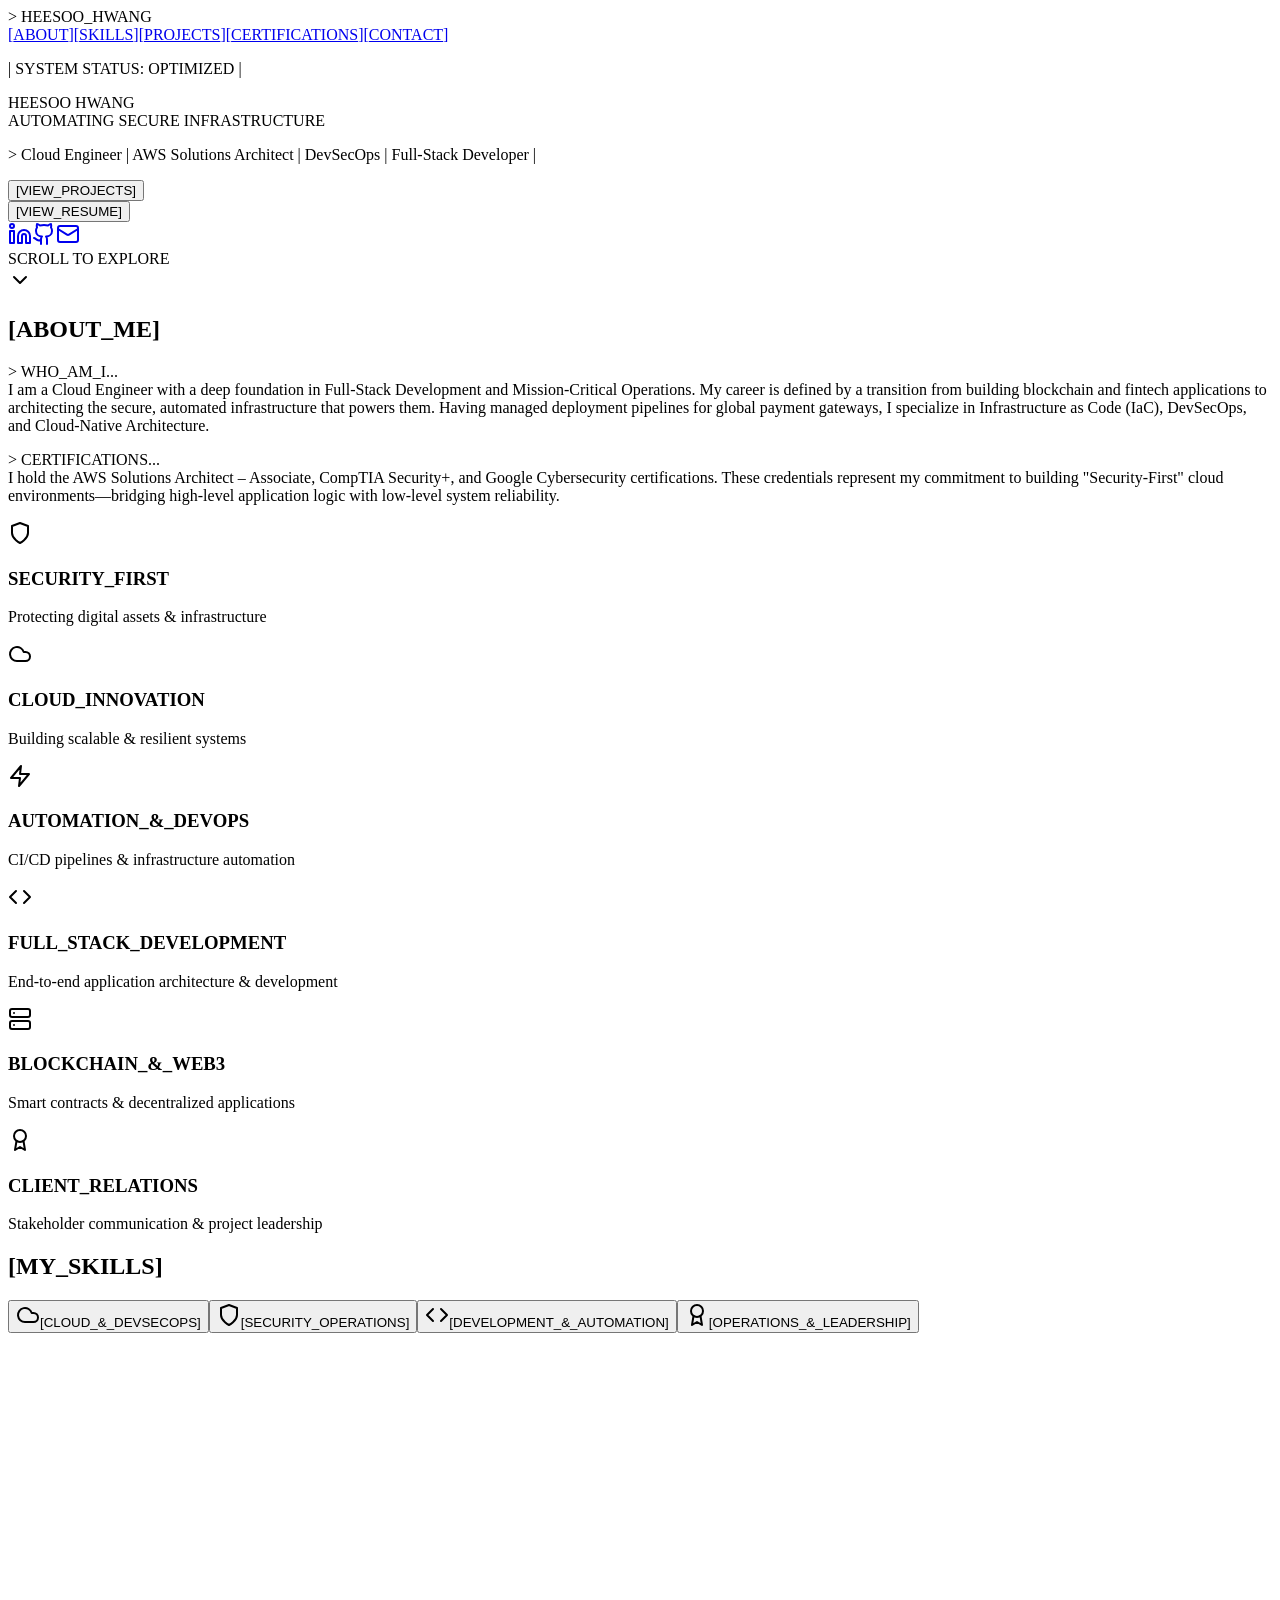
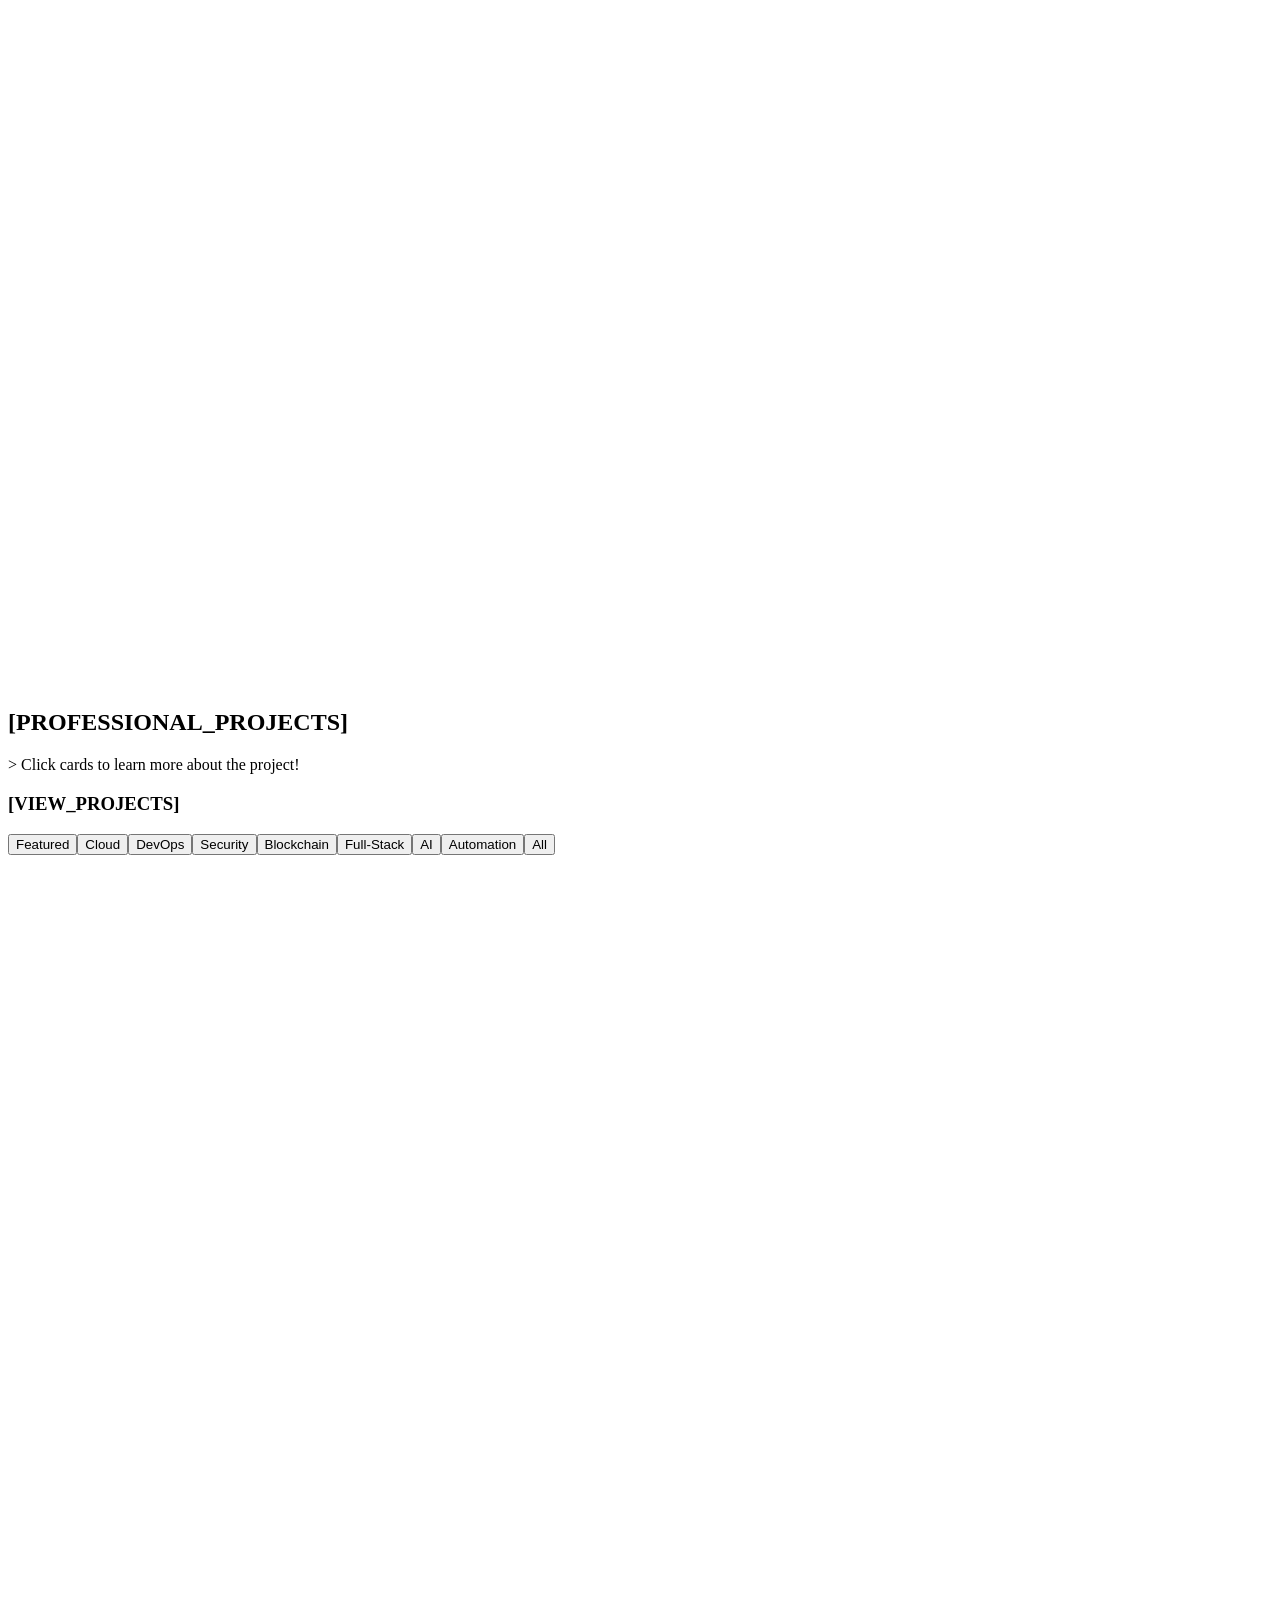
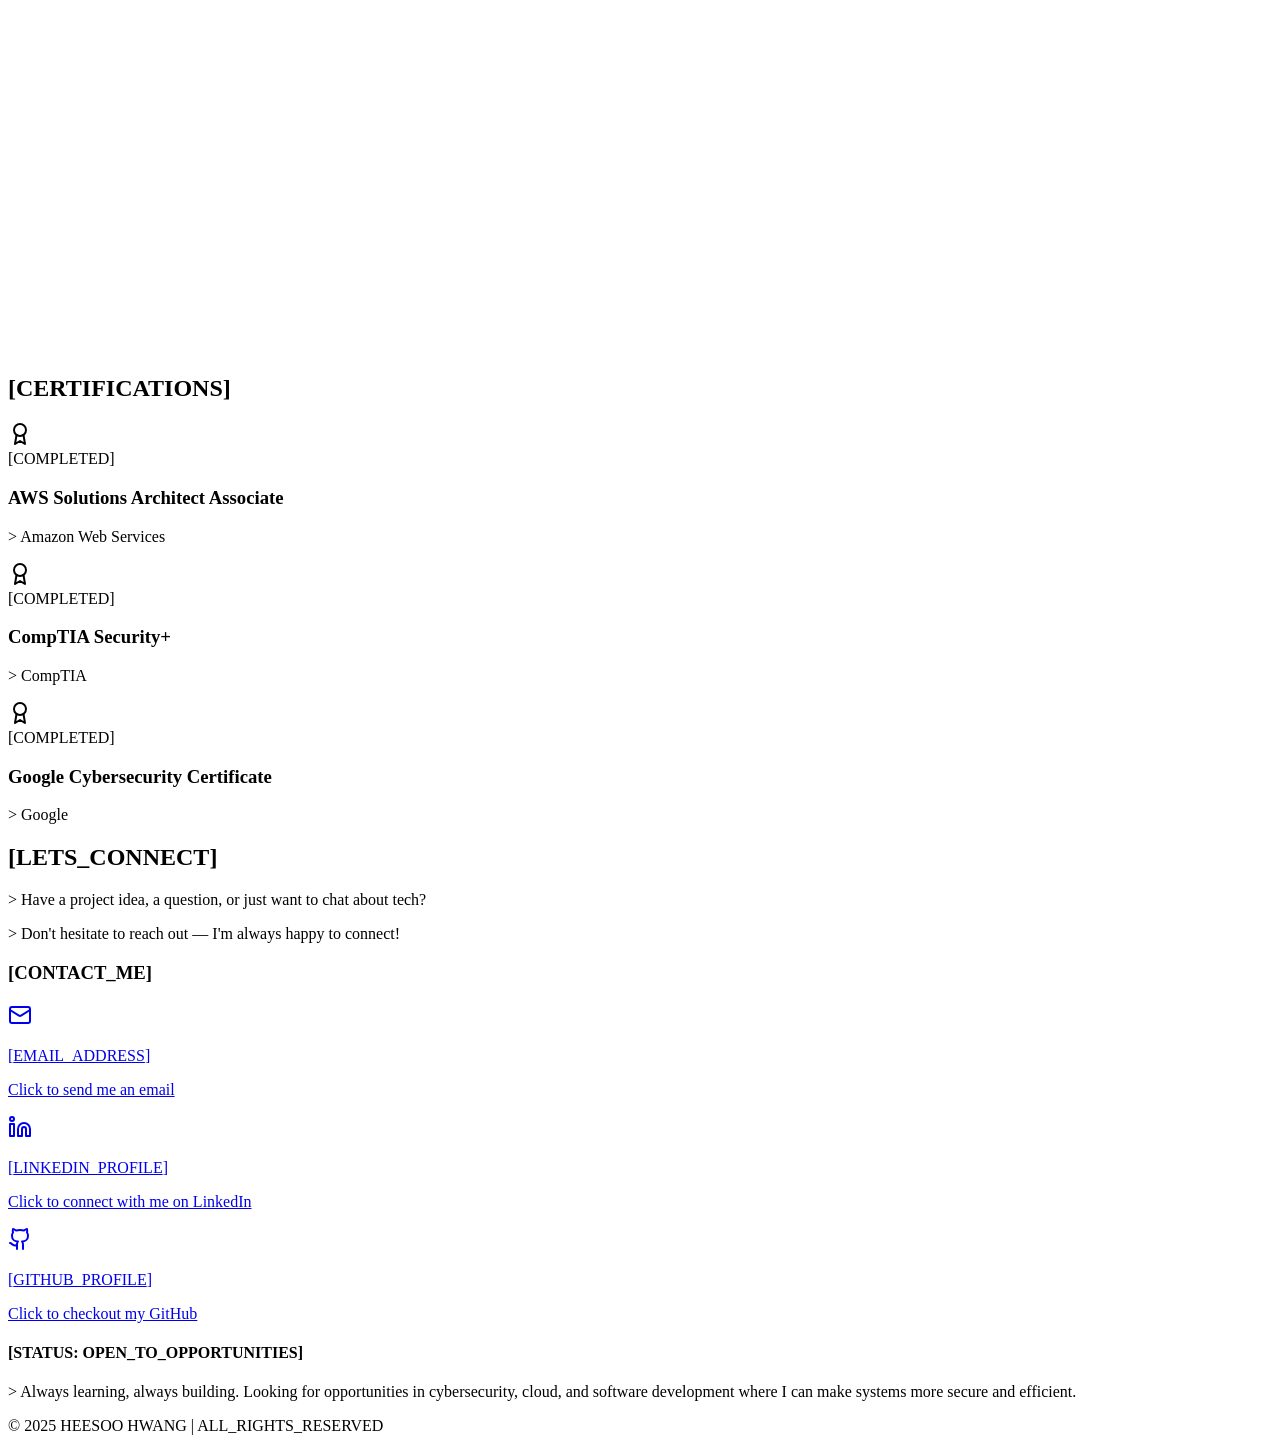
==== commit 2000e8c7: "feat: Updated frontend portfolio site with the latest information." ====
--- a/frontend/out/index.html
+++ b/frontend/out/index.html
@@ -1,3 +1,3 @@
-<!DOCTYPE html><!--cLRWvxgdpPSqCeb7DqZDM--><html lang="en"><head><meta charSet="utf-8"/><meta name="viewport" content="width=device-width, initial-scale=1"/><link rel="preload" href="/_next/static/media/83afe278b6a6bb3c-s.p.3a6ba036.woff2" as="font" crossorigin="" type="font/woff2"/><link rel="preload" as="image" href="https://cdn.jsdelivr.net/gh/devicons/devicon@latest/icons/amazonwebservices/amazonwebservices-original-wordmark.svg"/><link rel="preload" as="image" href="https://cdn.jsdelivr.net/gh/devicons/devicon@latest/icons/terraform/terraform-original.svg"/><link rel="preload" as="image" href="https://cdn.jsdelivr.net/gh/devicons/devicon/icons/docker/docker-original.svg"/><link rel="preload" as="image" href="https://cdn.jsdelivr.net/gh/devicons/devicon/icons/linux/linux-original.svg"/><link rel="preload" as="image" href="https://cdn.jsdelivr.net/gh/devicons/devicon/icons/git/git-original.svg"/><link rel="preload" as="image" href="https://cdn.jsdelivr.net/gh/devicons/devicon@latest/icons/githubactions/githubactions-original.svg"/><link rel="preload" as="image" href="https://cdn.jsdelivr.net/gh/devicons/devicon/icons/jenkins/jenkins-original.svg"/><link rel="preload" as="image" href="https://cdn.jsdelivr.net/gh/devicons/devicon/icons/ansible/ansible-original.svg"/><link rel="preload" as="image" href="https://cdn.jsdelivr.net/gh/devicons/devicon/icons/nginx/nginx-original.svg"/><link rel="preload" as="image" href="https://cdn.jsdelivr.net/gh/devicons/devicon@latest/icons/rabbitmq/rabbitmq-original.svg"/><link rel="stylesheet" href="/_next/static/chunks/9b1d91254cb3f77c.css" data-precedence="next"/><link rel="preload" as="script" fetchPriority="low" href="/_next/static/chunks/b9a0fabf54a78ef2.js"/><script src="/_next/static/chunks/f2f58a7e93290fbb.js" async=""></script><script src="/_next/static/chunks/5636b81df088f077.js" async=""></script><script src="/_next/static/chunks/turbopack-a486008a601eae06.js" async=""></script><script src="/_next/static/chunks/2f236954d6a65e12.js" async=""></script><script src="/_next/static/chunks/efec2ebcb993f0d7.js" async=""></script><script src="/_next/static/chunks/d637015eaea70e62.js" async=""></script><script src="/_next/static/chunks/6aeeebc8afe6a83b.js" async=""></script><meta name="next-size-adjust" content=""/><title>Heesoo Hwang - Portfolio</title><meta name="description" content="Professional Portfolio of Heesoo Hwang, a Cybersecurity professional and software developer specializing in cloud infrastructure, automation, and secure application development."/><script src="/_next/static/chunks/a6dad97d9634a72d.js" noModule=""></script></head><body class="inter_5972bc34-module__OU16Qa__className"><div hidden=""><!--$--><!--/$--></div><div class="min-h-screen bg-black text-white overflow-x-hidden"><!--$--><!--/$--><!--$--><!--/$--><div class="fixed inset-0 pointer-events-none"><div class="w-full h-full opacity-5" style="background-image:linear-gradient(rgba(0, 255, 255, 0.1) 1px, transparent 1px),
-            linear-gradient(90deg, rgba(0, 255, 255, 0.1) 1px, transparent 1px);background-size:50px 50px"></div></div><!--$--><!--/$--><nav class="fixed top-0 w-full z-50 bg-black/80 backdrop-blur-md border-b border-cyan-500/30"><div class="max-w-6xl mx-auto px-4 sm:px-6 lg:px-8"><div class="flex justify-between items-center py-4"><div class="text-xl font-bold text-cyan-400 font-mono">&gt; HEESOO_HWANG</div><div class="hidden md:flex space-x-8"><a href="#about" class="text-slate-300 hover:text-cyan-400 transition-colors font-mono text-sm tracking-wider cursor-pointer">[<!-- -->ABOUT<!-- -->]</a><a href="#skills" class="text-slate-300 hover:text-cyan-400 transition-colors font-mono text-sm tracking-wider cursor-pointer">[<!-- -->SKILLS<!-- -->]</a><a href="#projects" class="text-slate-300 hover:text-cyan-400 transition-colors font-mono text-sm tracking-wider cursor-pointer">[<!-- -->PROJECTS<!-- -->]</a><a href="#certifications" class="text-slate-300 hover:text-cyan-400 transition-colors font-mono text-sm tracking-wider cursor-pointer">[<!-- -->CERTIFICATIONS<!-- -->]</a><a href="#contact" class="text-slate-300 hover:text-cyan-400 transition-colors font-mono text-sm tracking-wider cursor-pointer">[<!-- -->CONTACT<!-- -->]</a></div></div></div></nav><section class="min-h-screen flex items-center justify-center relative"><div class="max-w-4xl mx-auto px-4 sm:px-6 lg:px-8 text-center relative z-10"><div><div class="inline-block p-4 border border-cyan-500/50 rounded-lg mb-8 bg-black/50"><p class="text-cyan-400 font-mono text-sm tracking-wider">| WELCOME TO MY PORTFOLIO WEBSITE |</p></div><!--$?--><template id="B:0"></template><div class="text-4xl sm:text-5xl md:text-6xl lg:text-6xl font-bold mb-6 leading-relaxed"><div class="flex flex-col items-center space-y-3"><span class="bg-gradient-to-r from-cyan-400 to-purple-400 bg-clip-text text-transparent pb-2">HEESOO HWANG</span><div class="text-2xl sm:text-3xl md:text-4xl lg:text-5xl text-center"><span class="text-white">- PROBLEM SOLVER -</span></div><div class="text-2xl sm:text-3xl md:text-4xl lg:text-5xl text-center"><span class="text-white">IN</span> <span class="bg-gradient-to-r from-cyan-400 to-purple-400 bg-clip-text text-transparent">CODE</span> <span class="text-white">&amp; IN</span> <span class="bg-gradient-to-r from-cyan-400 to-purple-400 bg-clip-text text-transparent">CLOUD</span></div></div></div><!--/$--><p class="text-xl md:text-2xl text-slate-300 mb-4 max-w-3xl mx-auto font-mono">&gt; Cloud Architect | DevOps Engineer | Cybersecurity Specialist | Software Developer |</p><div class="flex flex-col sm:flex-row gap-4 justify-center mb-8"><div tabindex="0"><button class="inline-flex items-center justify-center whitespace-nowrap text-sm font-medium ring-offset-background transition-colors focus-visible:outline-none focus-visible:ring-2 focus-visible:ring-ring focus-visible:ring-offset-2 disabled:pointer-events-none disabled:opacity-50 bg-primary text-primary-foreground hover:bg-primary/90 h-11 rounded-md px-8 bg-gradient-to-r from-cyan-600 to-blue-600 hover:from-cyan-700 hover:to-blue-700 border border-cyan-400/50 shadow-lg shadow-cyan-500/25">[VIEW_PROJECTS]</button></div><div tabindex="0"><button class="inline-flex items-center justify-center whitespace-nowrap text-sm font-medium ring-offset-background transition-colors focus-visible:outline-none focus-visible:ring-2 focus-visible:ring-ring focus-visible:ring-offset-2 disabled:pointer-events-none disabled:opacity-50 border h-11 rounded-md px-8 border-cyan-500 text-cyan-400 hover:bg-cyan-500/10 hover:text-cyan-400 font-mono bg-transparent">[VIEW_RESUME]</button></div></div><div class="flex justify-center space-x-6 mb-8"><a href="https://linkedin.com/in/heesoo-hwang" target="_blank" rel="noopener noreferrer" class="text-slate-400 hover:text-cyan-400 transition-colors duration-300" tabindex="0"><svg xmlns="http://www.w3.org/2000/svg" width="24" height="24" viewBox="0 0 24 24" fill="none" stroke="currentColor" stroke-width="2" stroke-linecap="round" stroke-linejoin="round" class="lucide lucide-linkedin w-6 h-6"><path d="M16 8a6 6 0 0 1 6 6v7h-4v-7a2 2 0 0 0-2-2 2 2 0 0 0-2 2v7h-4v-7a6 6 0 0 1 6-6z"></path><rect width="4" height="12" x="2" y="9"></rect><circle cx="4" cy="4" r="2"></circle></svg></a><a href="https://github.com/heesooh" target="_blank" rel="noopener noreferrer" class="text-slate-400 hover:text-cyan-400 transition-colors duration-300" tabindex="0"><svg xmlns="http://www.w3.org/2000/svg" width="24" height="24" viewBox="0 0 24 24" fill="none" stroke="currentColor" stroke-width="2" stroke-linecap="round" stroke-linejoin="round" class="lucide lucide-github w-6 h-6"><path d="M15 22v-4a4.8 4.8 0 0 0-1-3.5c3 0 6-2 6-5.5.08-1.25-.27-2.48-1-3.5.28-1.15.28-2.35 0-3.5 0 0-1 0-3 1.5-2.64-.5-5.36-.5-8 0C6 2 5 2 5 2c-.3 1.15-.3 2.35 0 3.5A5.403 5.403 0 0 0 4 9c0 3.5 3 5.5 6 5.5-.39.49-.68 1.05-.85 1.65-.17.6-.22 1.23-.15 1.85v4"></path><path d="M9 18c-4.51 2-5-2-7-2"></path></svg></a><a href="mailto:bumbles-effort-8a@icloud.com" class="text-slate-400 hover:text-cyan-400 transition-colors duration-300" tabindex="0"><svg xmlns="http://www.w3.org/2000/svg" width="24" height="24" viewBox="0 0 24 24" fill="none" stroke="currentColor" stroke-width="2" stroke-linecap="round" stroke-linejoin="round" class="lucide lucide-mail w-6 h-6"><rect width="20" height="16" x="2" y="4" rx="2"></rect><path d="m22 7-8.97 5.7a1.94 1.94 0 0 1-2.06 0L2 7"></path></svg></a></div></div></div><div class="absolute bottom-8 inset-x-0 flex justify-center"><div class="flex flex-col items-center space-y-2 text-center"><div class="text-cyan-400 font-mono text-xs sm:text-sm tracking-wider whitespace-nowrap">SCROLL TO EXPLORE</div><svg xmlns="http://www.w3.org/2000/svg" width="24" height="24" viewBox="0 0 24 24" fill="none" stroke="currentColor" stroke-width="2" stroke-linecap="round" stroke-linejoin="round" class="lucide lucide-chevron-down w-6 h-6 text-cyan-400"><path d="m6 9 6 6 6-6"></path></svg></div></div></section><section id="about" class="py-20 px-4 sm:px-6 lg:px-8 relative"><div class="text-center mb-16"><!--$--><div class=""><h2 class="text-4xl font-bold text-white mb-4 font-mono">[ABOUT_ME]</h2></div><!--/$--><div class="w-20 h-1 bg-gradient-to-r from-cyan-400 to-purple-400 mx-auto"></div></div><div class="max-w-6xl mx-auto"><div class="grid md:grid-cols-2 gap-12 items-center"><div><div class="rounded-lg border text-card-foreground bg-black/50 border-cyan-500/30 shadow-lg shadow-cyan-500/10"><div class="p-8"><p class="text-slate-300 text-lg leading-relaxed mb-6 font-mono">&gt; WHO_AM_I... <br/>I&#x27;m a versatile software developer focused on<!-- --> <span class="text-cyan-400">cloud computing</span>,<!-- --> <span class="text-cyan-400">cybersecurity</span>, and<!-- --> <span class="text-cyan-400">automation</span>. I have hands-on experience building<!-- --> <span class="text-cyan-400">enterprise web services</span> and<!-- --> <span class="text-cyan-400">CI/CD pipelines</span>. My work emphasizes<!-- --> <span class="text-cyan-400">scalability</span>,<!-- --> <span class="text-cyan-400">reliability</span>, and<!-- --> <span class="text-cyan-400">secure design</span>, often combining modern frameworks with tools such as Docker, Jenkins, and AWS.</p><p class="text-slate-300 text-lg leading-relaxed mb-6 font-mono">&gt; CONTINUOUS_LEARNING... <br/>Recently certified in<!-- --> <span class="text-cyan-400">CompTIA Security+</span> and currently pursuing<!-- --> <span class="text-cyan-400">AWS Solutions Architect</span>. My long-term vision is to grow into a<!-- --> <span class="text-cyan-400">Cloud &amp; Solutions Architect</span>, bridging<!-- --> <span class="text-cyan-400">software engineering</span> with<!-- --> <span class="text-cyan-400">cloud infrastructure</span> to deliver systems that are<!-- --> <span class="text-cyan-400">secure, automated</span>, and<!-- --> <span class="text-cyan-400">high-performing</span>. I thrive on tackling complex problems, refining processes, and designing technology that reduces errors and accelerates delivery.</p></div></div></div><div class="space-y-6"><div class="flex items-center space-x-4 p-4 bg-black/30 rounded-lg border border-cyan-500/20"><div class="w-12 h-12 rounded-lg flex items-center justify-center bg-red-600"><svg xmlns="http://www.w3.org/2000/svg" width="24" height="24" viewBox="0 0 24 24" fill="none" stroke="currentColor" stroke-width="2" stroke-linecap="round" stroke-linejoin="round" class="lucide lucide-shield w-6 h-6 text-white"><path d="M12 22s8-4 8-10V5l-8-3-8 3v7c0 6 8 10 8 10"></path></svg></div><div><h3 class="text-cyan-400 font-semibold font-mono">SECURITY_FIRST</h3><p class="text-slate-400 font-mono text-sm">Protecting digital assets &amp; infrastructure</p></div></div><div class="flex items-center space-x-4 p-4 bg-black/30 rounded-lg border border-cyan-500/20"><div class="w-12 h-12 rounded-lg flex items-center justify-center bg-blue-600"><svg xmlns="http://www.w3.org/2000/svg" width="24" height="24" viewBox="0 0 24 24" fill="none" stroke="currentColor" stroke-width="2" stroke-linecap="round" stroke-linejoin="round" class="lucide lucide-cloud w-6 h-6 text-white"><path d="M17.5 19H9a7 7 0 1 1 6.71-9h1.79a4.5 4.5 0 1 1 0 9Z"></path></svg></div><div><h3 class="text-cyan-400 font-semibold font-mono">CLOUD_INNOVATION</h3><p class="text-slate-400 font-mono text-sm">Building scalable &amp; resilient systems</p></div></div><div class="flex items-center space-x-4 p-4 bg-black/30 rounded-lg border border-cyan-500/20"><div class="w-12 h-12 rounded-lg flex items-center justify-center bg-green-600"><svg xmlns="http://www.w3.org/2000/svg" width="24" height="24" viewBox="0 0 24 24" fill="none" stroke="currentColor" stroke-width="2" stroke-linecap="round" stroke-linejoin="round" class="lucide lucide-code w-6 h-6 text-white"><polyline points="16 18 22 12 16 6"></polyline><polyline points="8 6 2 12 8 18"></polyline></svg></div><div><h3 class="text-cyan-400 font-semibold font-mono">FULL_STACK_DEVELOPMENT</h3><p class="text-slate-400 font-mono text-sm">End-to-end application architecture &amp; development</p></div></div><div class="flex items-center space-x-4 p-4 bg-black/30 rounded-lg border border-cyan-500/20"><div class="w-12 h-12 rounded-lg flex items-center justify-center bg-yellow-600"><svg xmlns="http://www.w3.org/2000/svg" width="24" height="24" viewBox="0 0 24 24" fill="none" stroke="currentColor" stroke-width="2" stroke-linecap="round" stroke-linejoin="round" class="lucide lucide-zap w-6 h-6 text-white"><polygon points="13 2 3 14 12 14 11 22 21 10 12 10 13 2"></polygon></svg></div><div><h3 class="text-cyan-400 font-semibold font-mono">AUTOMATION_&amp;_DEVOPS</h3><p class="text-slate-400 font-mono text-sm">CI/CD pipelines &amp; infrastructure automation</p></div></div><div class="flex items-center space-x-4 p-4 bg-black/30 rounded-lg border border-cyan-500/20"><div class="w-12 h-12 rounded-lg flex items-center justify-center bg-blue-600"><svg xmlns="http://www.w3.org/2000/svg" width="24" height="24" viewBox="0 0 24 24" fill="none" stroke="currentColor" stroke-width="2" stroke-linecap="round" stroke-linejoin="round" class="lucide lucide-award w-6 h-6 text-white"><circle cx="12" cy="8" r="6"></circle><path d="M15.477 12.89 17 22l-5-3-5 3 1.523-9.11"></path></svg></div><div><h3 class="text-cyan-400 font-semibold font-mono">CLIENT_RELATIONS</h3><p class="text-slate-400 font-mono text-sm">Stakeholder communication &amp; project leadership</p></div></div><div class="flex items-center space-x-4 p-4 bg-black/30 rounded-lg border border-cyan-500/20"><div class="w-12 h-12 rounded-lg flex items-center justify-center bg-purple-600"><svg xmlns="http://www.w3.org/2000/svg" width="24" height="24" viewBox="0 0 24 24" fill="none" stroke="currentColor" stroke-width="2" stroke-linecap="round" stroke-linejoin="round" class="lucide lucide-server w-6 h-6 text-white"><rect width="20" height="8" x="2" y="2" rx="2" ry="2"></rect><rect width="20" height="8" x="2" y="14" rx="2" ry="2"></rect><line x1="6" x2="6.01" y1="6" y2="6"></line><line x1="6" x2="6.01" y1="18" y2="18"></line></svg></div><div><h3 class="text-cyan-400 font-semibold font-mono">BLOCKCHAIN_&amp;_WEB3</h3><p class="text-slate-400 font-mono text-sm">Smart contracts &amp; decentralized applications</p></div></div></div></div></div></section><section id="skills" class="py-20 px-4 sm:px-6 lg:px-8 relative"><div class="max-w-7xl mx-auto"><div class="text-center mb-16"><!--$--><div class=""><h2 class="text-4xl font-bold text-white mb-4 font-mono">[MY_SKILLS]</h2></div><!--/$--><div class="w-20 h-1 bg-gradient-to-r from-cyan-400 to-purple-400 mx-auto mb-8"></div><div class="flex flex-wrap justify-center gap-4 mb-12"><button class="flex items-center space-x-2 px-6 py-3 rounded-lg font-mono text-sm transition-all bg-cyan-600/20 border-2 border-cyan-400 text-cyan-400"><svg xmlns="http://www.w3.org/2000/svg" width="24" height="24" viewBox="0 0 24 24" fill="none" stroke="currentColor" stroke-width="2" stroke-linecap="round" stroke-linejoin="round" class="lucide lucide-cloud w-4 h-4"><path d="M17.5 19H9a7 7 0 1 1 6.71-9h1.79a4.5 4.5 0 1 1 0 9Z"></path></svg><span>[<!-- -->CLOUD_&amp;_INFRASTRUCTURE<!-- -->]</span></button><button class="flex items-center space-x-2 px-6 py-3 rounded-lg font-mono text-sm transition-all bg-black/30 border-2 border-slate-600 text-slate-400 hover:border-cyan-500/50 hover:text-cyan-300"><svg xmlns="http://www.w3.org/2000/svg" width="24" height="24" viewBox="0 0 24 24" fill="none" stroke="currentColor" stroke-width="2" stroke-linecap="round" stroke-linejoin="round" class="lucide lucide-shield w-4 h-4"><path d="M12 22s8-4 8-10V5l-8-3-8 3v7c0 6 8 10 8 10"></path></svg><span>[<!-- -->CYBERSECURITY<!-- -->]</span></button><button class="flex items-center space-x-2 px-6 py-3 rounded-lg font-mono text-sm transition-all bg-black/30 border-2 border-slate-600 text-slate-400 hover:border-cyan-500/50 hover:text-cyan-300"><svg xmlns="http://www.w3.org/2000/svg" width="24" height="24" viewBox="0 0 24 24" fill="none" stroke="currentColor" stroke-width="2" stroke-linecap="round" stroke-linejoin="round" class="lucide lucide-code w-4 h-4"><polyline points="16 18 22 12 16 6"></polyline><polyline points="8 6 2 12 8 18"></polyline></svg><span>[<!-- -->DEVELOPMENT<!-- -->]</span></button><button class="flex items-center space-x-2 px-6 py-3 rounded-lg font-mono text-sm transition-all bg-black/30 border-2 border-slate-600 text-slate-400 hover:border-cyan-500/50 hover:text-cyan-300"><svg xmlns="http://www.w3.org/2000/svg" width="24" height="24" viewBox="0 0 24 24" fill="none" stroke="currentColor" stroke-width="2" stroke-linecap="round" stroke-linejoin="round" class="lucide lucide-award w-4 h-4"><circle cx="12" cy="8" r="6"></circle><path d="M15.477 12.89 17 22l-5-3-5 3 1.523-9.11"></path></svg><span>[<!-- -->PROFESSIONAL_SKILLS<!-- -->]</span></button></div></div><div style="opacity:0;transform:translateY(20px) translateZ(0)"><div class="text-center mb-8"><div class="inline-flex items-center justify-center w-16 h-16 rounded-full mb-4 bg-gradient-to-r from-blue-500 to-cyan-500"><svg xmlns="http://www.w3.org/2000/svg" width="24" height="24" viewBox="0 0 24 24" fill="none" stroke="currentColor" stroke-width="2" stroke-linecap="round" stroke-linejoin="round" class="lucide lucide-cloud w-8 h-8 text-white"><path d="M17.5 19H9a7 7 0 1 1 6.71-9h1.79a4.5 4.5 0 1 1 0 9Z"></path></svg></div><h3 class="text-2xl font-bold text-cyan-400 font-mono mb-2">[<!-- -->CLOUD_&amp;_INFRASTRUCTURE<!-- -->]</h3><div class="w-32 h-0.5 bg-gradient-to-r from-transparent via-cyan-400 to-transparent mx-auto"></div></div><div class="grid md:grid-cols-2 lg:grid-cols-3 xl:grid-cols-4 gap-6"><div style="opacity:0;transform:translateY(20px) scale(0.9) translateZ(0)"><div class="rounded-lg border text-card-foreground shadow-sm bg-black/50 transition-all hover:shadow-lg h-full border-blue-500/50 hover:border-blue-500/70 shadow-blue-500/20"><div class="p-4"><div class="flex items-center space-x-3 mb-3"><img src="https://cdn.jsdelivr.net/gh/devicons/devicon@latest/icons/amazonwebservices/amazonwebservices-original-wordmark.svg" alt="AWS logo" class="w-8 h-8 object-contain"/><div class="flex-1"><h4 class="text-white font-semibold font-mono text-sm">AWS</h4><div class="inline-flex items-center rounded-full border px-2.5 py-0.5 font-semibold transition-colors focus:outline-none focus:ring-2 focus:ring-ring focus:ring-offset-2 text-xs font-mono border-slate-600 text-slate-400 mt-1">Cloud</div></div></div></div></div></div><div style="opacity:0;transform:translateY(20px) scale(0.9) translateZ(0)"><div class="rounded-lg border text-card-foreground shadow-sm bg-black/50 transition-all hover:shadow-lg h-full border-blue-500/50 hover:border-blue-500/70 shadow-blue-500/20"><div class="p-4"><div class="flex items-center space-x-3 mb-3"><img src="https://cdn.jsdelivr.net/gh/devicons/devicon@latest/icons/terraform/terraform-original.svg" alt="Terraform logo" class="w-8 h-8 object-contain"/><div class="flex-1"><h4 class="text-white font-semibold font-mono text-sm">Terraform</h4><div class="inline-flex items-center rounded-full border px-2.5 py-0.5 font-semibold transition-colors focus:outline-none focus:ring-2 focus:ring-ring focus:ring-offset-2 text-xs font-mono border-slate-600 text-slate-400 mt-1">Cloud</div></div></div></div></div></div><div style="opacity:0;transform:translateY(20px) scale(0.9) translateZ(0)"><div class="rounded-lg border text-card-foreground shadow-sm bg-black/50 transition-all hover:shadow-lg h-full border-blue-500/50 hover:border-blue-500/70 shadow-blue-500/20"><div class="p-4"><div class="flex items-center space-x-3 mb-3"><img src="https://cdn.jsdelivr.net/gh/devicons/devicon/icons/docker/docker-original.svg" alt="Docker logo" class="w-8 h-8 object-contain"/><div class="flex-1"><h4 class="text-white font-semibold font-mono text-sm">Docker</h4><div class="inline-flex items-center rounded-full border px-2.5 py-0.5 font-semibold transition-colors focus:outline-none focus:ring-2 focus:ring-ring focus:ring-offset-2 text-xs font-mono border-slate-600 text-slate-400 mt-1">DevOps</div></div></div></div></div></div><div style="opacity:0;transform:translateY(20px) scale(0.9) translateZ(0)"><div class="rounded-lg border text-card-foreground shadow-sm bg-black/50 transition-all hover:shadow-lg h-full border-blue-500/50 hover:border-blue-500/70 shadow-blue-500/20"><div class="p-4"><div class="flex items-center space-x-3 mb-3"><img src="https://cdn.jsdelivr.net/gh/devicons/devicon/icons/linux/linux-original.svg" alt="Linux logo" class="w-8 h-8 object-contain"/><div class="flex-1"><h4 class="text-white font-semibold font-mono text-sm">Linux</h4><div class="inline-flex items-center rounded-full border px-2.5 py-0.5 font-semibold transition-colors focus:outline-none focus:ring-2 focus:ring-ring focus:ring-offset-2 text-xs font-mono border-slate-600 text-slate-400 mt-1">Systems</div></div></div></div></div></div><div style="opacity:0;transform:translateY(20px) scale(0.9) translateZ(0)"><div class="rounded-lg border text-card-foreground shadow-sm bg-black/50 transition-all hover:shadow-lg h-full border-blue-500/50 hover:border-blue-500/70 shadow-blue-500/20"><div class="p-4"><div class="flex items-center space-x-3 mb-3"><img src="https://cdn.jsdelivr.net/gh/devicons/devicon/icons/git/git-original.svg" alt="Git logo" class="w-8 h-8 object-contain"/><div class="flex-1"><h4 class="text-white font-semibold font-mono text-sm">Git</h4><div class="inline-flex items-center rounded-full border px-2.5 py-0.5 font-semibold transition-colors focus:outline-none focus:ring-2 focus:ring-ring focus:ring-offset-2 text-xs font-mono border-slate-600 text-slate-400 mt-1">DevOps</div></div></div></div></div></div><div style="opacity:0;transform:translateY(20px) scale(0.9) translateZ(0)"><div class="rounded-lg border text-card-foreground shadow-sm bg-black/50 transition-all hover:shadow-lg h-full border-blue-500/50 hover:border-blue-500/70 shadow-blue-500/20"><div class="p-4"><div class="flex items-center space-x-3 mb-3"><img src="https://cdn.jsdelivr.net/gh/devicons/devicon@latest/icons/githubactions/githubactions-original.svg" alt="Github Actions logo" class="w-8 h-8 object-contain"/><div class="flex-1"><h4 class="text-white font-semibold font-mono text-sm">Github Actions</h4><div class="inline-flex items-center rounded-full border px-2.5 py-0.5 font-semibold transition-colors focus:outline-none focus:ring-2 focus:ring-ring focus:ring-offset-2 text-xs font-mono border-slate-600 text-slate-400 mt-1">Cloud</div></div></div></div></div></div><div style="opacity:0;transform:translateY(20px) scale(0.9) translateZ(0)"><div class="rounded-lg border text-card-foreground shadow-sm bg-black/50 transition-all hover:shadow-lg h-full border-blue-500/50 hover:border-blue-500/70 shadow-blue-500/20"><div class="p-4"><div class="flex items-center space-x-3 mb-3"><img src="https://cdn.jsdelivr.net/gh/devicons/devicon/icons/jenkins/jenkins-original.svg" alt="Jenkins logo" class="w-8 h-8 object-contain"/><div class="flex-1"><h4 class="text-white font-semibold font-mono text-sm">Jenkins</h4><div class="inline-flex items-center rounded-full border px-2.5 py-0.5 font-semibold transition-colors focus:outline-none focus:ring-2 focus:ring-ring focus:ring-offset-2 text-xs font-mono border-slate-600 text-slate-400 mt-1">DevOps</div></div></div></div></div></div><div style="opacity:0;transform:translateY(20px) scale(0.9) translateZ(0)"><div class="rounded-lg border text-card-foreground shadow-sm bg-black/50 transition-all hover:shadow-lg h-full border-blue-500/50 hover:border-blue-500/70 shadow-blue-500/20"><div class="p-4"><div class="flex items-center space-x-3 mb-3"><img src="https://cdn.jsdelivr.net/gh/devicons/devicon/icons/ansible/ansible-original.svg" alt="Ansible logo" class="w-8 h-8 object-contain"/><div class="flex-1"><h4 class="text-white font-semibold font-mono text-sm">Ansible</h4><div class="inline-flex items-center rounded-full border px-2.5 py-0.5 font-semibold transition-colors focus:outline-none focus:ring-2 focus:ring-ring focus:ring-offset-2 text-xs font-mono border-slate-600 text-slate-400 mt-1">DevOps</div></div></div></div></div></div><div style="opacity:0;transform:translateY(20px) scale(0.9) translateZ(0)"><div class="rounded-lg border text-card-foreground shadow-sm bg-black/50 transition-all hover:shadow-lg h-full border-blue-500/50 hover:border-blue-500/70 shadow-blue-500/20"><div class="p-4"><div class="flex items-center space-x-3 mb-3"><img src="https://cdn.jsdelivr.net/gh/devicons/devicon/icons/nginx/nginx-original.svg" alt="Nginx logo" class="w-8 h-8 object-contain"/><div class="flex-1"><h4 class="text-white font-semibold font-mono text-sm">Nginx</h4><div class="inline-flex items-center rounded-full border px-2.5 py-0.5 font-semibold transition-colors focus:outline-none focus:ring-2 focus:ring-ring focus:ring-offset-2 text-xs font-mono border-slate-600 text-slate-400 mt-1">Systems</div></div></div></div></div></div><div style="opacity:0;transform:translateY(20px) scale(0.9) translateZ(0)"><div class="rounded-lg border text-card-foreground shadow-sm bg-black/50 transition-all hover:shadow-lg h-full border-blue-500/50 hover:border-blue-500/70 shadow-blue-500/20"><div class="p-4"><div class="flex items-center space-x-3 mb-3"><img src="https://cdn.jsdelivr.net/gh/devicons/devicon@latest/icons/rabbitmq/rabbitmq-original.svg" alt="RabbitMQ logo" class="w-8 h-8 object-contain"/><div class="flex-1"><h4 class="text-white font-semibold font-mono text-sm">RabbitMQ</h4><div class="inline-flex items-center rounded-full border px-2.5 py-0.5 font-semibold transition-colors focus:outline-none focus:ring-2 focus:ring-ring focus:ring-offset-2 text-xs font-mono border-slate-600 text-slate-400 mt-1">Systems</div></div></div></div></div></div></div></div></div></section><section id="projects" class="py-20 px-4 sm:px-6 lg:px-8 relative"><div class="max-w-7xl mx-auto"><div class="text-center mb-16"><!--$--><div class=""><h2 class="text-4xl font-bold text-white mb-4 font-mono">[PROJECT_PORTFOLIO]</h2></div><!--/$--><div class="w-20 h-1 bg-gradient-to-r from-cyan-400 to-purple-400 mx-auto mb-4"></div><p class="text-slate-300 font-mono">&gt; Click cards to learn more about the project!</p></div><div class="relative"><div class="absolute left-0 top-0 bottom-0 w-20 bg-gradient-to-r from-black via-black/60 to-transparent z-10 pointer-events-none transition-opacity duration-300 opacity-0"></div><div class="absolute right-0 top-0 bottom-0 w-20 bg-gradient-to-l from-black via-black/60 to-transparent z-10 pointer-events-none transition-opacity duration-300 opacity-100"></div><div class="flex space-x-6 overflow-x-auto scrollbar-hide pb-4 px-24" style="scrollbar-width:none;-ms-overflow-style:none"><div class="flex-shrink-0 w-80 cursor-pointer p-2" style="opacity:0;transform:translateX(50px) translateZ(0)"><div class="rounded-lg text-card-foreground shadow-sm bg-black/50 border-2 border-cyan-400/40 hover:border-cyan-300/60 transition-all duration-300 hover:shadow-2xl hover:shadow-cyan-500/30 hover:scale-[1.05] h-full"><div class="relative overflow-hidden rounded-t-lg bg-gradient-to-br from-cyan-400/20 via-blue-500/15 to-purple-500/20 border-b-2 border-cyan-400/40"><div class="absolute top-4 right-4 z-10"><div class="inline-flex items-center rounded-full border px-2.5 py-0.5 transition-colors focus:outline-none focus:ring-2 focus:ring-ring focus:ring-offset-2 border-transparent bg-primary hover:bg-primary/80 bg-gradient-to-r from-cyan-500 to-blue-500 text-white font-mono text-xs font-bold shadow-lg shadow-cyan-500/25">Full-Stack / Payment</div></div></div><div class="p-6"><h3 class="text-transparent bg-clip-text bg-gradient-to-r from-cyan-300 to-blue-300 font-bold font-mono text-lg mb-2 hover:from-cyan-200 hover:to-blue-200 transition-all duration-300">Cross-Border Payout System</h3><p class="text-slate-400 font-mono text-sm mb-4">Platform for clients to upload, verify, and process payouts via third-party services.</p><div class="flex flex-wrap gap-2 mb-4"><div class="inline-flex items-center rounded-full border px-2.5 py-0.5 font-semibold focus:outline-none focus:ring-2 focus:ring-ring focus:ring-offset-2 text-xs font-mono border-cyan-500/50 text-cyan-300 bg-cyan-500/10 hover:bg-cyan-500/20 hover:border-cyan-400/70 transition-colors duration-200">Django</div><div class="inline-flex items-center rounded-full border px-2.5 py-0.5 font-semibold focus:outline-none focus:ring-2 focus:ring-ring focus:ring-offset-2 text-xs font-mono border-cyan-500/50 text-cyan-300 bg-cyan-500/10 hover:bg-cyan-500/20 hover:border-cyan-400/70 transition-colors duration-200">React</div><div class="inline-flex items-center rounded-full border px-2.5 py-0.5 font-semibold focus:outline-none focus:ring-2 focus:ring-ring focus:ring-offset-2 text-xs font-mono border-cyan-500/50 text-cyan-300 bg-cyan-500/10 hover:bg-cyan-500/20 hover:border-cyan-400/70 transition-colors duration-200">MySQL</div><div class="inline-flex items-center rounded-full border px-2.5 py-0.5 font-semibold focus:outline-none focus:ring-2 focus:ring-ring focus:ring-offset-2 text-xs font-mono border-purple-500/50 text-purple-300 bg-purple-500/10 hover:bg-purple-500/20 hover:border-purple-400/70 transition-colors duration-200">+<!-- -->3</div></div></div></div></div><div class="flex-shrink-0 w-80 cursor-pointer p-2" style="opacity:0;transform:translateX(50px) translateZ(0)"><div class="rounded-lg text-card-foreground shadow-sm bg-black/50 border-2 border-cyan-400/40 hover:border-cyan-300/60 transition-all duration-300 hover:shadow-2xl hover:shadow-cyan-500/30 hover:scale-[1.05] h-full"><div class="relative overflow-hidden rounded-t-lg bg-gradient-to-br from-cyan-400/20 via-blue-500/15 to-purple-500/20 border-b-2 border-cyan-400/40"><div class="absolute top-4 right-4 z-10"><div class="inline-flex items-center rounded-full border px-2.5 py-0.5 transition-colors focus:outline-none focus:ring-2 focus:ring-ring focus:ring-offset-2 border-transparent bg-primary hover:bg-primary/80 bg-gradient-to-r from-cyan-500 to-blue-500 text-white font-mono text-xs font-bold shadow-lg shadow-cyan-500/25">DevOps</div></div></div><div class="p-6"><h3 class="text-transparent bg-clip-text bg-gradient-to-r from-cyan-300 to-blue-300 font-bold font-mono text-lg mb-2 hover:from-cyan-200 hover:to-blue-200 transition-all duration-300">CI/CD Pipeline for Payment Gateway</h3><p class="text-slate-400 font-mono text-sm mb-4">Automated CI/CD pipeline for secure and efficient deployments.</p><div class="flex flex-wrap gap-2 mb-4"><div class="inline-flex items-center rounded-full border px-2.5 py-0.5 font-semibold focus:outline-none focus:ring-2 focus:ring-ring focus:ring-offset-2 text-xs font-mono border-cyan-500/50 text-cyan-300 bg-cyan-500/10 hover:bg-cyan-500/20 hover:border-cyan-400/70 transition-colors duration-200">Jenkins</div><div class="inline-flex items-center rounded-full border px-2.5 py-0.5 font-semibold focus:outline-none focus:ring-2 focus:ring-ring focus:ring-offset-2 text-xs font-mono border-cyan-500/50 text-cyan-300 bg-cyan-500/10 hover:bg-cyan-500/20 hover:border-cyan-400/70 transition-colors duration-200">Nginx</div><div class="inline-flex items-center rounded-full border px-2.5 py-0.5 font-semibold focus:outline-none focus:ring-2 focus:ring-ring focus:ring-offset-2 text-xs font-mono border-cyan-500/50 text-cyan-300 bg-cyan-500/10 hover:bg-cyan-500/20 hover:border-cyan-400/70 transition-colors duration-200">Docker</div><div class="inline-flex items-center rounded-full border px-2.5 py-0.5 font-semibold focus:outline-none focus:ring-2 focus:ring-ring focus:ring-offset-2 text-xs font-mono border-purple-500/50 text-purple-300 bg-purple-500/10 hover:bg-purple-500/20 hover:border-purple-400/70 transition-colors duration-200">+<!-- -->2</div></div></div></div></div><div class="flex-shrink-0 w-80 cursor-pointer p-2" style="opacity:0;transform:translateX(50px) translateZ(0)"><div class="rounded-lg text-card-foreground shadow-sm bg-black/50 border-2 border-cyan-400/40 hover:border-cyan-300/60 transition-all duration-300 hover:shadow-2xl hover:shadow-cyan-500/30 hover:scale-[1.05] h-full"><div class="relative overflow-hidden rounded-t-lg bg-gradient-to-br from-cyan-400/20 via-blue-500/15 to-purple-500/20 border-b-2 border-cyan-400/40"><div class="absolute top-4 right-4 z-10"><div class="inline-flex items-center rounded-full border px-2.5 py-0.5 transition-colors focus:outline-none focus:ring-2 focus:ring-ring focus:ring-offset-2 border-transparent bg-primary hover:bg-primary/80 bg-gradient-to-r from-cyan-500 to-blue-500 text-white font-mono text-xs font-bold shadow-lg shadow-cyan-500/25">Full-Stack / Finance</div></div></div><div class="p-6"><h3 class="text-transparent bg-clip-text bg-gradient-to-r from-cyan-300 to-blue-300 font-bold font-mono text-lg mb-2 hover:from-cyan-200 hover:to-blue-200 transition-all duration-300">Automated Invoice and Revenue Software</h3><p class="text-slate-400 font-mono text-sm mb-4">Automated software for invoice calculation and reconciliation.</p><div class="flex flex-wrap gap-2 mb-4"><div class="inline-flex items-center rounded-full border px-2.5 py-0.5 font-semibold focus:outline-none focus:ring-2 focus:ring-ring focus:ring-offset-2 text-xs font-mono border-cyan-500/50 text-cyan-300 bg-cyan-500/10 hover:bg-cyan-500/20 hover:border-cyan-400/70 transition-colors duration-200">Python</div><div class="inline-flex items-center rounded-full border px-2.5 py-0.5 font-semibold focus:outline-none focus:ring-2 focus:ring-ring focus:ring-offset-2 text-xs font-mono border-cyan-500/50 text-cyan-300 bg-cyan-500/10 hover:bg-cyan-500/20 hover:border-cyan-400/70 transition-colors duration-200">MySQL</div><div class="inline-flex items-center rounded-full border px-2.5 py-0.5 font-semibold focus:outline-none focus:ring-2 focus:ring-ring focus:ring-offset-2 text-xs font-mono border-cyan-500/50 text-cyan-300 bg-cyan-500/10 hover:bg-cyan-500/20 hover:border-cyan-400/70 transition-colors duration-200">Payment Gateway APIs</div></div></div></div></div><div class="flex-shrink-0 w-80 cursor-pointer p-2" style="opacity:0;transform:translateX(50px) translateZ(0)"><div class="rounded-lg text-card-foreground shadow-sm bg-black/50 border-2 border-cyan-400/40 hover:border-cyan-300/60 transition-all duration-300 hover:shadow-2xl hover:shadow-cyan-500/30 hover:scale-[1.05] h-full"><div class="relative overflow-hidden rounded-t-lg bg-gradient-to-br from-cyan-400/20 via-blue-500/15 to-purple-500/20 border-b-2 border-cyan-400/40"><div class="absolute top-4 right-4 z-10"><div class="inline-flex items-center rounded-full border px-2.5 py-0.5 transition-colors focus:outline-none focus:ring-2 focus:ring-ring focus:ring-offset-2 border-transparent bg-primary hover:bg-primary/80 bg-gradient-to-r from-cyan-500 to-blue-500 text-white font-mono text-xs font-bold shadow-lg shadow-cyan-500/25">Full-Stack / Payment</div></div></div><div class="p-6"><h3 class="text-transparent bg-clip-text bg-gradient-to-r from-cyan-300 to-blue-300 font-bold font-mono text-lg mb-2 hover:from-cyan-200 hover:to-blue-200 transition-all duration-300">Operations Payout Website</h3><p class="text-slate-400 font-mono text-sm mb-4">Web app for internal operations to process client payout requests.</p><div class="flex flex-wrap gap-2 mb-4"><div class="inline-flex items-center rounded-full border px-2.5 py-0.5 font-semibold focus:outline-none focus:ring-2 focus:ring-ring focus:ring-offset-2 text-xs font-mono border-cyan-500/50 text-cyan-300 bg-cyan-500/10 hover:bg-cyan-500/20 hover:border-cyan-400/70 transition-colors duration-200">Django</div><div class="inline-flex items-center rounded-full border px-2.5 py-0.5 font-semibold focus:outline-none focus:ring-2 focus:ring-ring focus:ring-offset-2 text-xs font-mono border-cyan-500/50 text-cyan-300 bg-cyan-500/10 hover:bg-cyan-500/20 hover:border-cyan-400/70 transition-colors duration-200">React</div><div class="inline-flex items-center rounded-full border px-2.5 py-0.5 font-semibold focus:outline-none focus:ring-2 focus:ring-ring focus:ring-offset-2 text-xs font-mono border-cyan-500/50 text-cyan-300 bg-cyan-500/10 hover:bg-cyan-500/20 hover:border-cyan-400/70 transition-colors duration-200">MySQL</div><div class="inline-flex items-center rounded-full border px-2.5 py-0.5 font-semibold focus:outline-none focus:ring-2 focus:ring-ring focus:ring-offset-2 text-xs font-mono border-purple-500/50 text-purple-300 bg-purple-500/10 hover:bg-purple-500/20 hover:border-purple-400/70 transition-colors duration-200">+<!-- -->1</div></div></div></div></div><div class="flex-shrink-0 w-80 cursor-pointer p-2" style="opacity:0;transform:translateX(50px) translateZ(0)"><div class="rounded-lg text-card-foreground shadow-sm bg-black/50 border-2 border-cyan-400/40 hover:border-cyan-300/60 transition-all duration-300 hover:shadow-2xl hover:shadow-cyan-500/30 hover:scale-[1.05] h-full"><div class="relative overflow-hidden rounded-t-lg bg-gradient-to-br from-cyan-400/20 via-blue-500/15 to-purple-500/20 border-b-2 border-cyan-400/40"><div class="absolute top-4 right-4 z-10"><div class="inline-flex items-center rounded-full border px-2.5 py-0.5 transition-colors focus:outline-none focus:ring-2 focus:ring-ring focus:ring-offset-2 border-transparent bg-primary hover:bg-primary/80 bg-gradient-to-r from-cyan-500 to-blue-500 text-white font-mono text-xs font-bold shadow-lg shadow-cyan-500/25">Client Relations / IT</div></div></div><div class="p-6"><h3 class="text-transparent bg-clip-text bg-gradient-to-r from-cyan-300 to-blue-300 font-bold font-mono text-lg mb-2 hover:from-cyan-200 hover:to-blue-200 transition-all duration-300">IT and Client Support for Payment Gateway</h3><p class="text-slate-400 font-mono text-sm mb-4">Managed client inquiries, troubleshooting, and IT-related tasks.</p><div class="flex flex-wrap gap-2 mb-4"><div class="inline-flex items-center rounded-full border px-2.5 py-0.5 font-semibold focus:outline-none focus:ring-2 focus:ring-ring focus:ring-offset-2 text-xs font-mono border-cyan-500/50 text-cyan-300 bg-cyan-500/10 hover:bg-cyan-500/20 hover:border-cyan-400/70 transition-colors duration-200">MySQL</div><div class="inline-flex items-center rounded-full border px-2.5 py-0.5 font-semibold focus:outline-none focus:ring-2 focus:ring-ring focus:ring-offset-2 text-xs font-mono border-cyan-500/50 text-cyan-300 bg-cyan-500/10 hover:bg-cyan-500/20 hover:border-cyan-400/70 transition-colors duration-200">APIs</div><div class="inline-flex items-center rounded-full border px-2.5 py-0.5 font-semibold focus:outline-none focus:ring-2 focus:ring-ring focus:ring-offset-2 text-xs font-mono border-cyan-500/50 text-cyan-300 bg-cyan-500/10 hover:bg-cyan-500/20 hover:border-cyan-400/70 transition-colors duration-200">Email</div><div class="inline-flex items-center rounded-full border px-2.5 py-0.5 font-semibold focus:outline-none focus:ring-2 focus:ring-ring focus:ring-offset-2 text-xs font-mono border-purple-500/50 text-purple-300 bg-purple-500/10 hover:bg-purple-500/20 hover:border-purple-400/70 transition-colors duration-200">+<!-- -->1</div></div></div></div></div><div class="flex-shrink-0 w-80 cursor-pointer p-2" style="opacity:0;transform:translateX(50px) translateZ(0)"><div class="rounded-lg text-card-foreground shadow-sm bg-black/50 border-2 border-cyan-400/40 hover:border-cyan-300/60 transition-all duration-300 hover:shadow-2xl hover:shadow-cyan-500/30 hover:scale-[1.05] h-full"><div class="relative overflow-hidden rounded-t-lg bg-gradient-to-br from-cyan-400/20 via-blue-500/15 to-purple-500/20 border-b-2 border-cyan-400/40"><div class="absolute top-4 right-4 z-10"><div class="inline-flex items-center rounded-full border px-2.5 py-0.5 transition-colors focus:outline-none focus:ring-2 focus:ring-ring focus:ring-offset-2 border-transparent bg-primary hover:bg-primary/80 bg-gradient-to-r from-cyan-500 to-blue-500 text-white font-mono text-xs font-bold shadow-lg shadow-cyan-500/25">Full-Stack / Backend</div></div></div><div class="p-6"><h3 class="text-transparent bg-clip-text bg-gradient-to-r from-cyan-300 to-blue-300 font-bold font-mono text-lg mb-2 hover:from-cyan-200 hover:to-blue-200 transition-all duration-300">Payment Gateway Feature Development</h3><p class="text-slate-400 font-mono text-sm mb-4">Backend development and server management for payment gateway services.</p><div class="flex flex-wrap gap-2 mb-4"><div class="inline-flex items-center rounded-full border px-2.5 py-0.5 font-semibold focus:outline-none focus:ring-2 focus:ring-ring focus:ring-offset-2 text-xs font-mono border-cyan-500/50 text-cyan-300 bg-cyan-500/10 hover:bg-cyan-500/20 hover:border-cyan-400/70 transition-colors duration-200">Java</div><div class="inline-flex items-center rounded-full border px-2.5 py-0.5 font-semibold focus:outline-none focus:ring-2 focus:ring-ring focus:ring-offset-2 text-xs font-mono border-cyan-500/50 text-cyan-300 bg-cyan-500/10 hover:bg-cyan-500/20 hover:border-cyan-400/70 transition-colors duration-200">Spring Boot</div><div class="inline-flex items-center rounded-full border px-2.5 py-0.5 font-semibold focus:outline-none focus:ring-2 focus:ring-ring focus:ring-offset-2 text-xs font-mono border-cyan-500/50 text-cyan-300 bg-cyan-500/10 hover:bg-cyan-500/20 hover:border-cyan-400/70 transition-colors duration-200">Docker</div><div class="inline-flex items-center rounded-full border px-2.5 py-0.5 font-semibold focus:outline-none focus:ring-2 focus:ring-ring focus:ring-offset-2 text-xs font-mono border-purple-500/50 text-purple-300 bg-purple-500/10 hover:bg-purple-500/20 hover:border-purple-400/70 transition-colors duration-200">+<!-- -->3</div></div></div></div></div><div class="flex-shrink-0 w-80 cursor-pointer p-2" style="opacity:0;transform:translateX(50px) translateZ(0)"><div class="rounded-lg text-card-foreground shadow-sm bg-black/50 border-2 border-cyan-400/40 hover:border-cyan-300/60 transition-all duration-300 hover:shadow-2xl hover:shadow-cyan-500/30 hover:scale-[1.05] h-full"><div class="relative overflow-hidden rounded-t-lg bg-gradient-to-br from-cyan-400/20 via-blue-500/15 to-purple-500/20 border-b-2 border-cyan-400/40"><div class="absolute top-4 right-4 z-10"><div class="inline-flex items-center rounded-full border px-2.5 py-0.5 transition-colors focus:outline-none focus:ring-2 focus:ring-ring focus:ring-offset-2 border-transparent bg-primary hover:bg-primary/80 bg-gradient-to-r from-cyan-500 to-blue-500 text-white font-mono text-xs font-bold shadow-lg shadow-cyan-500/25">Blockchain / Web3</div></div></div><div class="p-6"><h3 class="text-transparent bg-clip-text bg-gradient-to-r from-cyan-300 to-blue-300 font-bold font-mono text-lg mb-2 hover:from-cyan-200 hover:to-blue-200 transition-all duration-300">Blockchain Smart Contracts &amp; Web Platforms</h3><p class="text-slate-400 font-mono text-sm mb-4">Custom smart contracts and Web3-enabled frontends for blockchain applications.</p><div class="flex flex-wrap gap-2 mb-4"><div class="inline-flex items-center rounded-full border px-2.5 py-0.5 font-semibold focus:outline-none focus:ring-2 focus:ring-ring focus:ring-offset-2 text-xs font-mono border-cyan-500/50 text-cyan-300 bg-cyan-500/10 hover:bg-cyan-500/20 hover:border-cyan-400/70 transition-colors duration-200">Solidity</div><div class="inline-flex items-center rounded-full border px-2.5 py-0.5 font-semibold focus:outline-none focus:ring-2 focus:ring-ring focus:ring-offset-2 text-xs font-mono border-cyan-500/50 text-cyan-300 bg-cyan-500/10 hover:bg-cyan-500/20 hover:border-cyan-400/70 transition-colors duration-200">React</div><div class="inline-flex items-center rounded-full border px-2.5 py-0.5 font-semibold focus:outline-none focus:ring-2 focus:ring-ring focus:ring-offset-2 text-xs font-mono border-cyan-500/50 text-cyan-300 bg-cyan-500/10 hover:bg-cyan-500/20 hover:border-cyan-400/70 transition-colors duration-200">Node.js</div><div class="inline-flex items-center rounded-full border px-2.5 py-0.5 font-semibold focus:outline-none focus:ring-2 focus:ring-ring focus:ring-offset-2 text-xs font-mono border-purple-500/50 text-purple-300 bg-purple-500/10 hover:bg-purple-500/20 hover:border-purple-400/70 transition-colors duration-200">+<!-- -->1</div></div></div></div></div><div class="flex-shrink-0 w-80 cursor-pointer p-2" style="opacity:0;transform:translateX(50px) translateZ(0)"><div class="rounded-lg text-card-foreground shadow-sm bg-black/50 border-2 border-cyan-400/40 hover:border-cyan-300/60 transition-all duration-300 hover:shadow-2xl hover:shadow-cyan-500/30 hover:scale-[1.05] h-full"><div class="relative overflow-hidden rounded-t-lg bg-gradient-to-br from-cyan-400/20 via-blue-500/15 to-purple-500/20 border-b-2 border-cyan-400/40"><div class="absolute top-4 right-4 z-10"><div class="inline-flex items-center rounded-full border px-2.5 py-0.5 transition-colors focus:outline-none focus:ring-2 focus:ring-ring focus:ring-offset-2 border-transparent bg-primary hover:bg-primary/80 bg-gradient-to-r from-cyan-500 to-blue-500 text-white font-mono text-xs font-bold shadow-lg shadow-cyan-500/25">Blockchain / Data Engineering</div></div></div><div class="p-6"><h3 class="text-transparent bg-clip-text bg-gradient-to-r from-cyan-300 to-blue-300 font-bold font-mono text-lg mb-2 hover:from-cyan-200 hover:to-blue-200 transition-all duration-300">Blockchain Data Management Tools</h3><p class="text-slate-400 font-mono text-sm mb-4">Tools for blockchain data migration and management.</p><div class="flex flex-wrap gap-2 mb-4"><div class="inline-flex items-center rounded-full border px-2.5 py-0.5 font-semibold focus:outline-none focus:ring-2 focus:ring-ring focus:ring-offset-2 text-xs font-mono border-cyan-500/50 text-cyan-300 bg-cyan-500/10 hover:bg-cyan-500/20 hover:border-cyan-400/70 transition-colors duration-200">Go</div><div class="inline-flex items-center rounded-full border px-2.5 py-0.5 font-semibold focus:outline-none focus:ring-2 focus:ring-ring focus:ring-offset-2 text-xs font-mono border-cyan-500/50 text-cyan-300 bg-cyan-500/10 hover:bg-cyan-500/20 hover:border-cyan-400/70 transition-colors duration-200">SQL</div><div class="inline-flex items-center rounded-full border px-2.5 py-0.5 font-semibold focus:outline-none focus:ring-2 focus:ring-ring focus:ring-offset-2 text-xs font-mono border-cyan-500/50 text-cyan-300 bg-cyan-500/10 hover:bg-cyan-500/20 hover:border-cyan-400/70 transition-colors duration-200">Blockchain APIs</div></div></div></div></div><div class="flex-shrink-0 w-80 cursor-pointer p-2" style="opacity:0;transform:translateX(50px) translateZ(0)"><div class="rounded-lg text-card-foreground shadow-sm bg-black/50 border-2 border-cyan-400/40 hover:border-cyan-300/60 transition-all duration-300 hover:shadow-2xl hover:shadow-cyan-500/30 hover:scale-[1.05] h-full"><div class="relative overflow-hidden rounded-t-lg bg-gradient-to-br from-cyan-400/20 via-blue-500/15 to-purple-500/20 border-b-2 border-cyan-400/40"><div class="absolute top-4 right-4 z-10"><div class="inline-flex items-center rounded-full border px-2.5 py-0.5 transition-colors focus:outline-none focus:ring-2 focus:ring-ring focus:ring-offset-2 border-transparent bg-primary hover:bg-primary/80 bg-gradient-to-r from-cyan-500 to-blue-500 text-white font-mono text-xs font-bold shadow-lg shadow-cyan-500/25">Full-Stack / Web3</div></div></div><div class="p-6"><h3 class="text-transparent bg-clip-text bg-gradient-to-r from-cyan-300 to-blue-300 font-bold font-mono text-lg mb-2 hover:from-cyan-200 hover:to-blue-200 transition-all duration-300">Collaborative Painting Application</h3><p class="text-slate-400 font-mono text-sm mb-4">Real-time multi-user collaborative painting app with NFT integration.</p><div class="flex flex-wrap gap-2 mb-4"><div class="inline-flex items-center rounded-full border px-2.5 py-0.5 font-semibold focus:outline-none focus:ring-2 focus:ring-ring focus:ring-offset-2 text-xs font-mono border-cyan-500/50 text-cyan-300 bg-cyan-500/10 hover:bg-cyan-500/20 hover:border-cyan-400/70 transition-colors duration-200">React</div><div class="inline-flex items-center rounded-full border px-2.5 py-0.5 font-semibold focus:outline-none focus:ring-2 focus:ring-ring focus:ring-offset-2 text-xs font-mono border-cyan-500/50 text-cyan-300 bg-cyan-500/10 hover:bg-cyan-500/20 hover:border-cyan-400/70 transition-colors duration-200">Node.js</div><div class="inline-flex items-center rounded-full border px-2.5 py-0.5 font-semibold focus:outline-none focus:ring-2 focus:ring-ring focus:ring-offset-2 text-xs font-mono border-cyan-500/50 text-cyan-300 bg-cyan-500/10 hover:bg-cyan-500/20 hover:border-cyan-400/70 transition-colors duration-200">Express</div><div class="inline-flex items-center rounded-full border px-2.5 py-0.5 font-semibold focus:outline-none focus:ring-2 focus:ring-ring focus:ring-offset-2 text-xs font-mono border-purple-500/50 text-purple-300 bg-purple-500/10 hover:bg-purple-500/20 hover:border-purple-400/70 transition-colors duration-200">+<!-- -->3</div></div></div></div></div><div class="flex-shrink-0 w-80 cursor-pointer p-2" style="opacity:0;transform:translateX(50px) translateZ(0)"><div class="rounded-lg text-card-foreground shadow-sm bg-black/50 border-2 border-cyan-400/40 hover:border-cyan-300/60 transition-all duration-300 hover:shadow-2xl hover:shadow-cyan-500/30 hover:scale-[1.05] h-full"><div class="relative overflow-hidden rounded-t-lg bg-gradient-to-br from-cyan-400/20 via-blue-500/15 to-purple-500/20 border-b-2 border-cyan-400/40"><div class="absolute top-4 right-4 z-10"><div class="inline-flex items-center rounded-full border px-2.5 py-0.5 transition-colors focus:outline-none focus:ring-2 focus:ring-ring focus:ring-offset-2 border-transparent bg-primary hover:bg-primary/80 bg-gradient-to-r from-cyan-500 to-blue-500 text-white font-mono text-xs font-bold shadow-lg shadow-cyan-500/25">Frontend</div></div></div><div class="p-6"><h3 class="text-transparent bg-clip-text bg-gradient-to-r from-cyan-300 to-blue-300 font-bold font-mono text-lg mb-2 hover:from-cyan-200 hover:to-blue-200 transition-all duration-300">BoundaryPay Transaction Management Tool</h3><p class="text-slate-400 font-mono text-sm mb-4">Led frontend development for a financial transaction management platform.</p><div class="flex flex-wrap gap-2 mb-4"><div class="inline-flex items-center rounded-full border px-2.5 py-0.5 font-semibold focus:outline-none focus:ring-2 focus:ring-ring focus:ring-offset-2 text-xs font-mono border-cyan-500/50 text-cyan-300 bg-cyan-500/10 hover:bg-cyan-500/20 hover:border-cyan-400/70 transition-colors duration-200">React</div><div class="inline-flex items-center rounded-full border px-2.5 py-0.5 font-semibold focus:outline-none focus:ring-2 focus:ring-ring focus:ring-offset-2 text-xs font-mono border-cyan-500/50 text-cyan-300 bg-cyan-500/10 hover:bg-cyan-500/20 hover:border-cyan-400/70 transition-colors duration-200">JavaScript</div><div class="inline-flex items-center rounded-full border px-2.5 py-0.5 font-semibold focus:outline-none focus:ring-2 focus:ring-ring focus:ring-offset-2 text-xs font-mono border-cyan-500/50 text-cyan-300 bg-cyan-500/10 hover:bg-cyan-500/20 hover:border-cyan-400/70 transition-colors duration-200">CSS</div></div></div></div></div><div class="flex-shrink-0 w-80 cursor-pointer p-2" style="opacity:0;transform:translateX(50px) translateZ(0)"><div class="rounded-lg text-card-foreground shadow-sm bg-black/50 border-2 border-cyan-400/40 hover:border-cyan-300/60 transition-all duration-300 hover:shadow-2xl hover:shadow-cyan-500/30 hover:scale-[1.05] h-full"><div class="relative overflow-hidden rounded-t-lg bg-gradient-to-br from-cyan-400/20 via-blue-500/15 to-purple-500/20 border-b-2 border-cyan-400/40"><div class="absolute top-4 right-4 z-10"><div class="inline-flex items-center rounded-full border px-2.5 py-0.5 transition-colors focus:outline-none focus:ring-2 focus:ring-ring focus:ring-offset-2 border-transparent bg-primary hover:bg-primary/80 bg-gradient-to-r from-cyan-500 to-blue-500 text-white font-mono text-xs font-bold shadow-lg shadow-cyan-500/25">AI / E-commerce</div></div></div><div class="p-6"><h3 class="text-transparent bg-clip-text bg-gradient-to-r from-cyan-300 to-blue-300 font-bold font-mono text-lg mb-2 hover:from-cyan-200 hover:to-blue-200 transition-all duration-300">OutfitWiz (AI Try-On Platform)</h3><p class="text-slate-400 font-mono text-sm mb-4">Entrepreneurial project creating AI-powered virtual try-on images.</p><div class="flex flex-wrap gap-2 mb-4"><div class="inline-flex items-center rounded-full border px-2.5 py-0.5 font-semibold focus:outline-none focus:ring-2 focus:ring-ring focus:ring-offset-2 text-xs font-mono border-cyan-500/50 text-cyan-300 bg-cyan-500/10 hover:bg-cyan-500/20 hover:border-cyan-400/70 transition-colors duration-200">React</div><div class="inline-flex items-center rounded-full border px-2.5 py-0.5 font-semibold focus:outline-none focus:ring-2 focus:ring-ring focus:ring-offset-2 text-xs font-mono border-cyan-500/50 text-cyan-300 bg-cyan-500/10 hover:bg-cyan-500/20 hover:border-cyan-400/70 transition-colors duration-200">Node.js</div><div class="inline-flex items-center rounded-full border px-2.5 py-0.5 font-semibold focus:outline-none focus:ring-2 focus:ring-ring focus:ring-offset-2 text-xs font-mono border-cyan-500/50 text-cyan-300 bg-cyan-500/10 hover:bg-cyan-500/20 hover:border-cyan-400/70 transition-colors duration-200">AI Image Generation</div></div></div></div></div><div class="flex-shrink-0 w-80 cursor-pointer p-2" style="opacity:0;transform:translateX(50px) translateZ(0)"><div class="rounded-lg text-card-foreground shadow-sm bg-black/50 border-2 border-cyan-400/40 hover:border-cyan-300/60 transition-all duration-300 hover:shadow-2xl hover:shadow-cyan-500/30 hover:scale-[1.05] h-full"><div class="relative overflow-hidden rounded-t-lg bg-gradient-to-br from-cyan-400/20 via-blue-500/15 to-purple-500/20 border-b-2 border-cyan-400/40"><div class="absolute top-4 right-4 z-10"><div class="inline-flex items-center rounded-full border px-2.5 py-0.5 transition-colors focus:outline-none focus:ring-2 focus:ring-ring focus:ring-offset-2 border-transparent bg-primary hover:bg-primary/80 bg-gradient-to-r from-cyan-500 to-blue-500 text-white font-mono text-xs font-bold shadow-lg shadow-cyan-500/25">AI / Full-Stack</div></div></div><div class="p-6"><h3 class="text-transparent bg-clip-text bg-gradient-to-r from-cyan-300 to-blue-300 font-bold font-mono text-lg mb-2 hover:from-cyan-200 hover:to-blue-200 transition-all duration-300">AI Chatbot Platform</h3><p class="text-slate-400 font-mono text-sm mb-4">Full-stack chatbot web application with persistent conversations.</p><div class="flex flex-wrap gap-2 mb-4"><div class="inline-flex items-center rounded-full border px-2.5 py-0.5 font-semibold focus:outline-none focus:ring-2 focus:ring-ring focus:ring-offset-2 text-xs font-mono border-cyan-500/50 text-cyan-300 bg-cyan-500/10 hover:bg-cyan-500/20 hover:border-cyan-400/70 transition-colors duration-200">MongoDB</div><div class="inline-flex items-center rounded-full border px-2.5 py-0.5 font-semibold focus:outline-none focus:ring-2 focus:ring-ring focus:ring-offset-2 text-xs font-mono border-cyan-500/50 text-cyan-300 bg-cyan-500/10 hover:bg-cyan-500/20 hover:border-cyan-400/70 transition-colors duration-200">Express</div><div class="inline-flex items-center rounded-full border px-2.5 py-0.5 font-semibold focus:outline-none focus:ring-2 focus:ring-ring focus:ring-offset-2 text-xs font-mono border-cyan-500/50 text-cyan-300 bg-cyan-500/10 hover:bg-cyan-500/20 hover:border-cyan-400/70 transition-colors duration-200">React</div><div class="inline-flex items-center rounded-full border px-2.5 py-0.5 font-semibold focus:outline-none focus:ring-2 focus:ring-ring focus:ring-offset-2 text-xs font-mono border-purple-500/50 text-purple-300 bg-purple-500/10 hover:bg-purple-500/20 hover:border-purple-400/70 transition-colors duration-200">+<!-- -->2</div></div></div></div></div><div class="flex-shrink-0 w-80 cursor-pointer p-2" style="opacity:0;transform:translateX(50px) translateZ(0)"><div class="rounded-lg text-card-foreground shadow-sm bg-black/50 border-2 border-cyan-400/40 hover:border-cyan-300/60 transition-all duration-300 hover:shadow-2xl hover:shadow-cyan-500/30 hover:scale-[1.05] h-full"><div class="relative overflow-hidden rounded-t-lg bg-gradient-to-br from-cyan-400/20 via-blue-500/15 to-purple-500/20 border-b-2 border-cyan-400/40"><div class="absolute top-4 right-4 z-10"><div class="inline-flex items-center rounded-full border px-2.5 py-0.5 transition-colors focus:outline-none focus:ring-2 focus:ring-ring focus:ring-offset-2 border-transparent bg-primary hover:bg-primary/80 bg-gradient-to-r from-cyan-500 to-blue-500 text-white font-mono text-xs font-bold shadow-lg shadow-cyan-500/25">Hackathon / Full-Stack</div></div></div><div class="p-6"><h3 class="text-transparent bg-clip-text bg-gradient-to-r from-cyan-300 to-blue-300 font-bold font-mono text-lg mb-2 hover:from-cyan-200 hover:to-blue-200 transition-all duration-300">Carpooling Platform (Hackathon)</h3><p class="text-slate-400 font-mono text-sm mb-4">Hackathon project tackling Vancouver’s traffic congestion through carpooling.</p><div class="flex flex-wrap gap-2 mb-4"><div class="inline-flex items-center rounded-full border px-2.5 py-0.5 font-semibold focus:outline-none focus:ring-2 focus:ring-ring focus:ring-offset-2 text-xs font-mono border-cyan-500/50 text-cyan-300 bg-cyan-500/10 hover:bg-cyan-500/20 hover:border-cyan-400/70 transition-colors duration-200">React</div><div class="inline-flex items-center rounded-full border px-2.5 py-0.5 font-semibold focus:outline-none focus:ring-2 focus:ring-ring focus:ring-offset-2 text-xs font-mono border-cyan-500/50 text-cyan-300 bg-cyan-500/10 hover:bg-cyan-500/20 hover:border-cyan-400/70 transition-colors duration-200">Node.js</div><div class="inline-flex items-center rounded-full border px-2.5 py-0.5 font-semibold focus:outline-none focus:ring-2 focus:ring-ring focus:ring-offset-2 text-xs font-mono border-cyan-500/50 text-cyan-300 bg-cyan-500/10 hover:bg-cyan-500/20 hover:border-cyan-400/70 transition-colors duration-200">Traffic APIs</div></div></div></div></div><div class="flex-shrink-0 w-80 cursor-pointer p-2" style="opacity:0;transform:translateX(50px) translateZ(0)"><div class="rounded-lg text-card-foreground shadow-sm bg-black/50 border-2 border-cyan-400/40 hover:border-cyan-300/60 transition-all duration-300 hover:shadow-2xl hover:shadow-cyan-500/30 hover:scale-[1.05] h-full"><div class="relative overflow-hidden rounded-t-lg bg-gradient-to-br from-cyan-400/20 via-blue-500/15 to-purple-500/20 border-b-2 border-cyan-400/40"><div class="absolute top-4 right-4 z-10"><div class="inline-flex items-center rounded-full border px-2.5 py-0.5 transition-colors focus:outline-none focus:ring-2 focus:ring-ring focus:ring-offset-2 border-transparent bg-primary hover:bg-primary/80 bg-gradient-to-r from-cyan-500 to-blue-500 text-white font-mono text-xs font-bold shadow-lg shadow-cyan-500/25">Hackathon / Full-Stack</div></div></div><div class="p-6"><h3 class="text-transparent bg-clip-text bg-gradient-to-r from-cyan-300 to-blue-300 font-bold font-mono text-lg mb-2 hover:from-cyan-200 hover:to-blue-200 transition-all duration-300">Task Management App (Hack the North)</h3><p class="text-slate-400 font-mono text-sm mb-4">Interactive time and task management app built for Hack the North.</p><div class="flex flex-wrap gap-2 mb-4"><div class="inline-flex items-center rounded-full border px-2.5 py-0.5 font-semibold focus:outline-none focus:ring-2 focus:ring-ring focus:ring-offset-2 text-xs font-mono border-cyan-500/50 text-cyan-300 bg-cyan-500/10 hover:bg-cyan-500/20 hover:border-cyan-400/70 transition-colors duration-200">React</div><div class="inline-flex items-center rounded-full border px-2.5 py-0.5 font-semibold focus:outline-none focus:ring-2 focus:ring-ring focus:ring-offset-2 text-xs font-mono border-cyan-500/50 text-cyan-300 bg-cyan-500/10 hover:bg-cyan-500/20 hover:border-cyan-400/70 transition-colors duration-200">Node.js</div></div></div></div></div></div></div><div class="flex justify-center space-x-4 mt-8"><button disabled="" class="p-3 rounded-lg font-mono transition-all bg-black/30 border-2 border-slate-600 text-slate-600 cursor-not-allowed" tabindex="0"><svg xmlns="http://www.w3.org/2000/svg" width="24" height="24" viewBox="0 0 24 24" fill="none" stroke="currentColor" stroke-width="2" stroke-linecap="round" stroke-linejoin="round" class="lucide lucide-chevron-down w-5 h-5 rotate-90"><path d="m6 9 6 6 6-6"></path></svg></button><button class="p-3 rounded-lg font-mono transition-all bg-cyan-600/20 border-2 border-cyan-400 text-cyan-400 hover:bg-cyan-600/30" tabindex="0"><svg xmlns="http://www.w3.org/2000/svg" width="24" height="24" viewBox="0 0 24 24" fill="none" stroke="currentColor" stroke-width="2" stroke-linecap="round" stroke-linejoin="round" class="lucide lucide-chevron-down w-5 h-5 -rotate-90"><path d="m6 9 6 6 6-6"></path></svg></button></div></div></section><section id="certifications" class="py-20 px-4 sm:px-6 lg:px-8 relative"><div class="max-w-6xl mx-auto"><div class="text-center mb-16"><!--$--><div class=""><h2 class="text-4xl font-bold text-white mb-4 font-mono">[CERTIFICATIONS]</h2></div><!--/$--><div class="w-20 h-1 bg-gradient-to-r from-cyan-400 to-purple-400 mx-auto"></div></div><div class="grid md:grid-cols-2 lg:grid-cols-3 gap-8"><div class="cursor-pointer"><div class="rounded-lg border text-card-foreground bg-black/50 border-cyan-500/30 hover:border-cyan-400/50 transition-all shadow-lg shadow-green-500/50"><div class="flex flex-col space-y-1.5 p-6"><div class="flex items-center justify-between"><div><svg xmlns="http://www.w3.org/2000/svg" width="24" height="24" viewBox="0 0 24 24" fill="none" stroke="currentColor" stroke-width="2" stroke-linecap="round" stroke-linejoin="round" class="lucide lucide-award w-8 h-8 text-yellow-400"><circle cx="12" cy="8" r="6"></circle><path d="M15.477 12.89 17 22l-5-3-5 3 1.523-9.11"></path></svg></div><div class="inline-flex items-center rounded-full border px-2.5 py-0.5 font-semibold transition-colors focus:outline-none focus:ring-2 focus:ring-ring focus:ring-offset-2 border-transparent hover:bg-primary/80 text-white font-mono text-xs bg-green-500">[<!-- -->COMPLETED<!-- -->]</div></div><h3 class="font-semibold tracking-tight text-white font-mono text-sm">AWS Solutions Architect Associate</h3><p class="text-cyan-400 font-mono text-xs">&gt; <!-- -->Amazon Web Services</p></div></div></div><div class="cursor-pointer"><div class="rounded-lg border text-card-foreground bg-black/50 border-cyan-500/30 hover:border-cyan-400/50 transition-all shadow-lg shadow-green-500/50"><div class="flex flex-col space-y-1.5 p-6"><div class="flex items-center justify-between"><div><svg xmlns="http://www.w3.org/2000/svg" width="24" height="24" viewBox="0 0 24 24" fill="none" stroke="currentColor" stroke-width="2" stroke-linecap="round" stroke-linejoin="round" class="lucide lucide-award w-8 h-8 text-yellow-400"><circle cx="12" cy="8" r="6"></circle><path d="M15.477 12.89 17 22l-5-3-5 3 1.523-9.11"></path></svg></div><div class="inline-flex items-center rounded-full border px-2.5 py-0.5 font-semibold transition-colors focus:outline-none focus:ring-2 focus:ring-ring focus:ring-offset-2 border-transparent hover:bg-primary/80 text-white font-mono text-xs bg-green-500">[<!-- -->COMPLETED<!-- -->]</div></div><h3 class="font-semibold tracking-tight text-white font-mono text-sm">CompTIA Security+</h3><p class="text-cyan-400 font-mono text-xs">&gt; <!-- -->CompTIA</p></div></div></div><div class="cursor-pointer"><div class="rounded-lg border text-card-foreground bg-black/50 border-cyan-500/30 hover:border-cyan-400/50 transition-all shadow-lg shadow-green-500/50"><div class="flex flex-col space-y-1.5 p-6"><div class="flex items-center justify-between"><div><svg xmlns="http://www.w3.org/2000/svg" width="24" height="24" viewBox="0 0 24 24" fill="none" stroke="currentColor" stroke-width="2" stroke-linecap="round" stroke-linejoin="round" class="lucide lucide-award w-8 h-8 text-yellow-400"><circle cx="12" cy="8" r="6"></circle><path d="M15.477 12.89 17 22l-5-3-5 3 1.523-9.11"></path></svg></div><div class="inline-flex items-center rounded-full border px-2.5 py-0.5 font-semibold transition-colors focus:outline-none focus:ring-2 focus:ring-ring focus:ring-offset-2 border-transparent hover:bg-primary/80 text-white font-mono text-xs bg-green-500">[<!-- -->COMPLETED<!-- -->]</div></div><h3 class="font-semibold tracking-tight text-white font-mono text-sm">Google Cybersecurity Certificate</h3><p class="text-cyan-400 font-mono text-xs">&gt; <!-- -->Google</p></div></div></div></div></div></section><section id="contact" class="py-20 px-4 sm:px-6 lg:px-8 relative"><div class="max-w-4xl mx-auto"><div class="text-center mb-16"><!--$--><div class=""><h2 class="text-4xl font-bold text-white mb-4 font-mono">[LETS_CONNECT]</h2></div><!--/$--><div class="w-20 h-1 bg-gradient-to-r from-cyan-400 to-purple-400 mx-auto mb-4"></div><p class="text-slate-300 text-lg font-mono">&gt; Have a project idea, a question, or just want to chat about tech?</p><p class="text-slate-300 text-lg font-mono">&gt; Don&#x27;t hesitate to reach out — I&#x27;m always happy to connect!</p></div><div class="max-w-2xl mx-auto"><div><h3 class="text-cyan-400 text-xl font-semibold mb-6 font-mono text-center">[CONTACT_ME]</h3><div class="space-y-4"><a href="mailto:bumbles-effort-8a@icloud.com" class="flex items-center space-x-4 text-slate-300 hover:text-cyan-400 transition-colors p-4 bg-black/30 rounded-lg border border-cyan-500/20 hover:border-cyan-400/50"><div class="w-12 h-12 bg-slate-800 rounded-lg flex items-center justify-center border border-cyan-500/30"><svg xmlns="http://www.w3.org/2000/svg" width="24" height="24" viewBox="0 0 24 24" fill="none" stroke="currentColor" stroke-width="2" stroke-linecap="round" stroke-linejoin="round" class="lucide lucide-mail w-6 h-6"><rect width="20" height="16" x="2" y="4" rx="2"></rect><path d="m22 7-8.97 5.7a1.94 1.94 0 0 1-2.06 0L2 7"></path></svg></div><div><p class="font-mono text-sm text-cyan-400">[<!-- -->EMAIL_ADDRESS<!-- -->]</p><p class="font-mono text-xs">Click to send me an email</p></div></a><a href="https://linkedin.com/in/heesoo-hwang" class="flex items-center space-x-4 text-slate-300 hover:text-cyan-400 transition-colors p-4 bg-black/30 rounded-lg border border-cyan-500/20 hover:border-cyan-400/50"><div class="w-12 h-12 bg-slate-800 rounded-lg flex items-center justify-center border border-cyan-500/30"><svg xmlns="http://www.w3.org/2000/svg" width="24" height="24" viewBox="0 0 24 24" fill="none" stroke="currentColor" stroke-width="2" stroke-linecap="round" stroke-linejoin="round" class="lucide lucide-linkedin w-6 h-6"><path d="M16 8a6 6 0 0 1 6 6v7h-4v-7a2 2 0 0 0-2-2 2 2 0 0 0-2 2v7h-4v-7a6 6 0 0 1 6-6z"></path><rect width="4" height="12" x="2" y="9"></rect><circle cx="4" cy="4" r="2"></circle></svg></div><div><p class="font-mono text-sm text-cyan-400">[<!-- -->LINKEDIN_PROFILE<!-- -->]</p><p class="font-mono text-xs">Click to connect with me on LinkedIn</p></div></a><a href="https://github.com/heesooh" class="flex items-center space-x-4 text-slate-300 hover:text-cyan-400 transition-colors p-4 bg-black/30 rounded-lg border border-cyan-500/20 hover:border-cyan-400/50"><div class="w-12 h-12 bg-slate-800 rounded-lg flex items-center justify-center border border-cyan-500/30"><svg xmlns="http://www.w3.org/2000/svg" width="24" height="24" viewBox="0 0 24 24" fill="none" stroke="currentColor" stroke-width="2" stroke-linecap="round" stroke-linejoin="round" class="lucide lucide-github w-6 h-6"><path d="M15 22v-4a4.8 4.8 0 0 0-1-3.5c3 0 6-2 6-5.5.08-1.25-.27-2.48-1-3.5.28-1.15.28-2.35 0-3.5 0 0-1 0-3 1.5-2.64-.5-5.36-.5-8 0C6 2 5 2 5 2c-.3 1.15-.3 2.35 0 3.5A5.403 5.403 0 0 0 4 9c0 3.5 3 5.5 6 5.5-.39.49-.68 1.05-.85 1.65-.17.6-.22 1.23-.15 1.85v4"></path><path d="M9 18c-4.51 2-5-2-7-2"></path></svg></div><div><p class="font-mono text-sm text-cyan-400">[<!-- -->GITHUB_PROFILE<!-- -->]</p><p class="font-mono text-xs">Click to checkout my GitHub</p></div></a></div></div><div class="bg-black/50 rounded-lg p-6 border border-cyan-500/20 mt-8"><h4 class="text-cyan-400 font-semibold mb-3 font-mono">[STATUS: OPEN_TO_OPPORTUNITIES]</h4><p class="text-slate-400 text-sm font-mono">&gt; Always learning, always building. Looking for opportunities in cybersecurity, cloud, and software development where I can make systems more secure and efficient.</p></div></div></div></section><footer class="py-8 px-4 sm:px-6 lg:px-8 border-t border-cyan-500/30 bg-black/50"><div class="max-w-6xl mx-auto text-center"><p class="text-slate-400 font-mono text-sm">© 2025 HEESOO HWANG | ALL_RIGHTS_RESERVED</p></div></footer></div><!--$--><!--/$--><script>requestAnimationFrame(function(){$RT=performance.now()});</script><script src="/_next/static/chunks/b9a0fabf54a78ef2.js" id="_R_" async=""></script><div hidden id="S:0"><div class="text-4xl sm:text-5xl md:text-6xl lg:text-7xl font-bold mb-6 leading-relaxed"><div class="flex flex-col items-center space-y-3"><span class="bg-gradient-to-r from-cyan-400 to-purple-400 bg-clip-text text-transparent pb-2">HEESOO HWANG</span><div class="text-2xl sm:text-3xl md:text-4xl lg:text-5xl text-center"><span class="text-white">- PROBLEM SOLVER -</span></div><div class="text-2xl sm:text-3xl md:text-4xl lg:text-5xl text-center"><span class="text-white">IN</span> <span class="bg-gradient-to-r from-cyan-400 to-purple-400 bg-clip-text text-transparent">CODE</span> <span class="text-white">&amp; IN</span> <span class="bg-gradient-to-r from-cyan-400 to-purple-400 bg-clip-text text-transparent">CLOUD</span></div></div></div></div><script>$RB=[];$RV=function(a){$RT=performance.now();for(var b=0;b<a.length;b+=2){var c=a[b],e=a[b+1];null!==e.parentNode&&e.parentNode.removeChild(e);var f=c.parentNode;if(f){var g=c.previousSibling,h=0;do{if(c&&8===c.nodeType){var d=c.data;if("/$"===d||"/&"===d)if(0===h)break;else h--;else"$"!==d&&"$?"!==d&&"$~"!==d&&"$!"!==d&&"&"!==d||h++}d=c.nextSibling;f.removeChild(c);c=d}while(c);for(;e.firstChild;)f.insertBefore(e.firstChild,c);g.data="$";g._reactRetry&&requestAnimationFrame(g._reactRetry)}}a.length=0};
-$RC=function(a,b){if(b=document.getElementById(b))(a=document.getElementById(a))?(a.previousSibling.data="$~",$RB.push(a,b),2===$RB.length&&("number"!==typeof $RT?requestAnimationFrame($RV.bind(null,$RB)):(a=performance.now(),setTimeout($RV.bind(null,$RB),2300>a&&2E3<a?2300-a:$RT+300-a)))):b.parentNode.removeChild(b)};$RC("B:0","S:0")</script><script>(self.__next_f=self.__next_f||[]).push([0])</script><script>self.__next_f.push([1,"1:\"$Sreact.fragment\"\n2:I[39756,[\"/_next/static/chunks/2f236954d6a65e12.js\"],\"default\"]\n3:I[37457,[\"/_next/static/chunks/2f236954d6a65e12.js\"],\"default\"]\n4:I[47257,[\"/_next/static/chunks/2f236954d6a65e12.js\"],\"ClientPageRoot\"]\n5:I[31713,[\"/_next/static/chunks/efec2ebcb993f0d7.js\",\"/_next/static/chunks/d637015eaea70e62.js\",\"/_next/static/chunks/6aeeebc8afe6a83b.js\"],\"default\"]\n8:I[97367,[\"/_next/static/chunks/2f236954d6a65e12.js\"],\"OutletBoundary\"]\n9:\"$Sreact.suspense\"\nb:I[97367,[\"/_next/static/chunks/2f236954d6a65e12.js\"],\"ViewportBoundary\"]\nd:I[97367,[\"/_next/static/chunks/2f236954d6a65e12.js\"],\"MetadataBoundary\"]\nf:I[68027,[\"/_next/static/chunks/2f236954d6a65e12.js\"],\"default\"]\n:HL[\"/_next/static/chunks/9b1d91254cb3f77c.css\",\"style\"]\n:HL[\"/_next/static/media/83afe278b6a6bb3c-s.p.3a6ba036.woff2\",\"font\",{\"crossOrigin\":\"\",\"type\":\"font/woff2\"}]\n"])</script><script>self.__next_f.push([1,"0:{\"P\":null,\"b\":\"cLRWvxgdpPSqCeb7DqZDM\",\"c\":[\"\",\"\"],\"q\":\"\",\"i\":false,\"f\":[[[\"\",{\"children\":[\"__PAGE__\",{}]},\"$undefined\",\"$undefined\",true],[[\"$\",\"$1\",\"c\",{\"children\":[[[\"$\",\"link\",\"0\",{\"rel\":\"stylesheet\",\"href\":\"/_next/static/chunks/9b1d91254cb3f77c.css\",\"precedence\":\"next\",\"crossOrigin\":\"$undefined\",\"nonce\":\"$undefined\"}]],[\"$\",\"html\",null,{\"lang\":\"en\",\"children\":[\"$\",\"body\",null,{\"className\":\"inter_5972bc34-module__OU16Qa__className\",\"children\":[\"$\",\"$L2\",null,{\"parallelRouterKey\":\"children\",\"error\":\"$undefined\",\"errorStyles\":\"$undefined\",\"errorScripts\":\"$undefined\",\"template\":[\"$\",\"$L3\",null,{}],\"templateStyles\":\"$undefined\",\"templateScripts\":\"$undefined\",\"notFound\":[[[\"$\",\"title\",null,{\"children\":\"404: This page could not be found.\"}],[\"$\",\"div\",null,{\"style\":{\"fontFamily\":\"system-ui,\\\"Segoe UI\\\",Roboto,Helvetica,Arial,sans-serif,\\\"Apple Color Emoji\\\",\\\"Segoe UI Emoji\\\"\",\"height\":\"100vh\",\"textAlign\":\"center\",\"display\":\"flex\",\"flexDirection\":\"column\",\"alignItems\":\"center\",\"justifyContent\":\"center\"},\"children\":[\"$\",\"div\",null,{\"children\":[[\"$\",\"style\",null,{\"dangerouslySetInnerHTML\":{\"__html\":\"body{color:#000;background:#fff;margin:0}.next-error-h1{border-right:1px solid rgba(0,0,0,.3)}@media (prefers-color-scheme:dark){body{color:#fff;background:#000}.next-error-h1{border-right:1px solid rgba(255,255,255,.3)}}\"}}],[\"$\",\"h1\",null,{\"className\":\"next-error-h1\",\"style\":{\"display\":\"inline-block\",\"margin\":\"0 20px 0 0\",\"padding\":\"0 23px 0 0\",\"fontSize\":24,\"fontWeight\":500,\"verticalAlign\":\"top\",\"lineHeight\":\"49px\"},\"children\":404}],[\"$\",\"div\",null,{\"style\":{\"display\":\"inline-block\"},\"children\":[\"$\",\"h2\",null,{\"style\":{\"fontSize\":14,\"fontWeight\":400,\"lineHeight\":\"49px\",\"margin\":0},\"children\":\"This page could not be found.\"}]}]]}]}]],[]],\"forbidden\":\"$undefined\",\"unauthorized\":\"$undefined\"}]}]}]]}],{\"children\":[[\"$\",\"$1\",\"c\",{\"children\":[[\"$\",\"$L4\",null,{\"Component\":\"$5\",\"serverProvidedParams\":{\"searchParams\":{},\"params\":{},\"promises\":[\"$@6\",\"$@7\"]}}],[[\"$\",\"script\",\"script-0\",{\"src\":\"/_next/static/chunks/efec2ebcb993f0d7.js\",\"async\":true,\"nonce\":\"$undefined\"}],[\"$\",\"script\",\"script-1\",{\"src\":\"/_next/static/chunks/d637015eaea70e62.js\",\"async\":true,\"nonce\":\"$undefined\"}],[\"$\",\"script\",\"script-2\",{\"src\":\"/_next/static/chunks/6aeeebc8afe6a83b.js\",\"async\":true,\"nonce\":\"$undefined\"}]],[\"$\",\"$L8\",null,{\"children\":[\"$\",\"$9\",null,{\"name\":\"Next.MetadataOutlet\",\"children\":\"$@a\"}]}]]}],{},null,false,false]},null,false,false],[\"$\",\"$1\",\"h\",{\"children\":[null,[\"$\",\"$Lb\",null,{\"children\":\"$Lc\"}],[\"$\",\"div\",null,{\"hidden\":true,\"children\":[\"$\",\"$Ld\",null,{\"children\":[\"$\",\"$9\",null,{\"name\":\"Next.Metadata\",\"children\":\"$Le\"}]}]}],[\"$\",\"meta\",null,{\"name\":\"next-size-adjust\",\"content\":\"\"}]]}],false]],\"m\":\"$undefined\",\"G\":[\"$f\",[]],\"S\":true}\n"])</script><script>self.__next_f.push([1,"6:{}\n7:\"$0:f:0:1:1:children:0:props:children:0:props:serverProvidedParams:params\"\n"])</script><script>self.__next_f.push([1,"c:[[\"$\",\"meta\",\"0\",{\"charSet\":\"utf-8\"}],[\"$\",\"meta\",\"1\",{\"name\":\"viewport\",\"content\":\"width=device-width, initial-scale=1\"}]]\n"])</script><script>self.__next_f.push([1,"a:null\ne:[[\"$\",\"title\",\"0\",{\"children\":\"Heesoo Hwang - Portfolio\"}],[\"$\",\"meta\",\"1\",{\"name\":\"description\",\"content\":\"Professional Portfolio of Heesoo Hwang, a Cybersecurity professional and software developer specializing in cloud infrastructure, automation, and secure application development.\"}]]\n"])</script></body></html>+<!DOCTYPE html><!--1Lxz4lsfv8xqj6_euA1gh--><html lang="en"><head><meta charSet="utf-8"/><meta name="viewport" content="width=device-width, initial-scale=1"/><link rel="preload" href="/_next/static/media/83afe278b6a6bb3c-s.p.3a6ba036.woff2" as="font" crossorigin="" type="font/woff2"/><link rel="preload" as="image" href="https://cdn.jsdelivr.net/gh/devicons/devicon@latest/icons/amazonwebservices/amazonwebservices-original-wordmark.svg"/><link rel="preload" as="image" href="https://cdn.jsdelivr.net/gh/devicons/devicon@latest/icons/terraform/terraform-original.svg"/><link rel="preload" as="image" href="https://cdn.jsdelivr.net/gh/devicons/devicon@latest/icons/githubactions/githubactions-original.svg"/><link rel="preload" as="image" href="https://cdn.jsdelivr.net/gh/devicons/devicon/icons/jenkins/jenkins-original.svg"/><link rel="preload" as="image" href="https://cdn.jsdelivr.net/gh/devicons/devicon/icons/docker/docker-original.svg"/><link rel="preload" as="image" href="https://cdn.jsdelivr.net/gh/devicons/devicon/icons/linux/linux-original.svg"/><link rel="preload" as="image" href="https://cdn.jsdelivr.net/gh/devicons/devicon/icons/ansible/ansible-original.svg"/><link rel="preload" as="image" href="https://cdn.jsdelivr.net/gh/devicons/devicon/icons/nginx/nginx-original.svg"/><link rel="preload" as="image" href="https://cdn.jsdelivr.net/gh/devicons/devicon@latest/icons/rabbitmq/rabbitmq-original.svg"/><link rel="stylesheet" href="/_next/static/chunks/1dae51a0cc130b90.css" data-precedence="next"/><link rel="preload" as="script" fetchPriority="low" href="/_next/static/chunks/b9a0fabf54a78ef2.js"/><script src="/_next/static/chunks/f2f58a7e93290fbb.js" async=""></script><script src="/_next/static/chunks/5636b81df088f077.js" async=""></script><script src="/_next/static/chunks/turbopack-a486008a601eae06.js" async=""></script><script src="/_next/static/chunks/2f236954d6a65e12.js" async=""></script><script src="/_next/static/chunks/efec2ebcb993f0d7.js" async=""></script><script src="/_next/static/chunks/d637015eaea70e62.js" async=""></script><script src="/_next/static/chunks/4e7bb2814d45ca65.js" async=""></script><meta name="next-size-adjust" content=""/><title>Heesoo Hwang - Portfolio</title><meta name="description" content="Professional Portfolio Site of Heesoo Hwang."/><link rel="icon" href="/favicon.ico?favicon.f219270c.ico" sizes="32x32" type="image/x-icon"/><script src="/_next/static/chunks/a6dad97d9634a72d.js" noModule=""></script></head><body class="inter_5972bc34-module__OU16Qa__className"><div hidden=""><!--$--><!--/$--></div><div class="min-h-screen bg-black text-white overflow-x-hidden"><!--$--><!--/$--><!--$--><!--/$--><div class="fixed inset-0 pointer-events-none"><div class="w-full h-full opacity-5" style="background-image:linear-gradient(rgba(0, 255, 255, 0.1) 1px, transparent 1px),
+            linear-gradient(90deg, rgba(0, 255, 255, 0.1) 1px, transparent 1px);background-size:50px 50px"></div></div><!--$--><!--/$--><nav class="fixed top-0 w-full z-50 bg-black/80 backdrop-blur-md border-b border-cyan-500/30"><div class="max-w-6xl mx-auto px-4 sm:px-6 lg:px-8"><div class="flex justify-between items-center py-4"><div class="text-xl font-bold text-cyan-400 font-mono">&gt; HEESOO_HWANG</div><div class="hidden md:flex space-x-8"><a href="#about" class="text-slate-300 hover:text-cyan-400 transition-colors font-mono text-sm tracking-wider cursor-pointer">[<!-- -->ABOUT<!-- -->]</a><a href="#skills" class="text-slate-300 hover:text-cyan-400 transition-colors font-mono text-sm tracking-wider cursor-pointer">[<!-- -->SKILLS<!-- -->]</a><a href="#projects" class="text-slate-300 hover:text-cyan-400 transition-colors font-mono text-sm tracking-wider cursor-pointer">[<!-- -->PROJECTS<!-- -->]</a><a href="#certifications" class="text-slate-300 hover:text-cyan-400 transition-colors font-mono text-sm tracking-wider cursor-pointer">[<!-- -->CERTIFICATIONS<!-- -->]</a><a href="#contact" class="text-slate-300 hover:text-cyan-400 transition-colors font-mono text-sm tracking-wider cursor-pointer">[<!-- -->CONTACT<!-- -->]</a></div></div></div></nav><section class="min-h-screen flex items-center justify-center relative"><div class="max-w-4xl mx-auto px-4 sm:px-6 lg:px-8 text-center relative z-10"><div><div class="inline-block p-4 border border-cyan-500/50 rounded-lg mb-8 bg-black/50"><p class="text-cyan-400 font-mono text-sm tracking-wider">| SYSTEM STATUS: OPTIMIZED |</p></div><!--$?--><template id="B:0"></template><div class="text-4xl sm:text-5xl md:text-6xl lg:text-6xl font-bold mb-6 leading-relaxed"><div class="flex flex-col items-center space-y-3"><span class="bg-gradient-to-r from-cyan-400 to-purple-400 bg-clip-text text-transparent pb-2">HEESOO HWANG</span><div class="text-2xl sm:text-3xl md:text-4xl lg:text-5xl text-center"><span class="text-white">AUTOMATING</span> <span class="bg-gradient-to-r from-cyan-400 to-purple-400 bg-clip-text text-transparent">SECURE</span> <span class="text-white">INFRASTRUCTURE</span></div></div></div><!--/$--><p class="text-xl md:text-2xl text-slate-300 mb-4 max-w-3xl mx-auto font-mono text-center">&gt; Cloud Engineer | AWS Solutions Architect | DevSecOps | Full-Stack Developer |</p><div class="flex flex-col sm:flex-row gap-4 justify-center mb-8"><div tabindex="0"><button class="inline-flex items-center justify-center whitespace-nowrap text-sm font-medium ring-offset-background transition-colors focus-visible:outline-none focus-visible:ring-2 focus-visible:ring-ring focus-visible:ring-offset-2 disabled:pointer-events-none disabled:opacity-50 bg-primary text-primary-foreground hover:bg-primary/90 h-11 rounded-md px-8 bg-gradient-to-r from-cyan-600 to-blue-600 hover:from-cyan-700 hover:to-blue-700 border border-cyan-400/50 shadow-lg shadow-cyan-500/25">[VIEW_PROJECTS]</button></div><div tabindex="0"><button class="inline-flex items-center justify-center whitespace-nowrap text-sm font-medium ring-offset-background transition-colors focus-visible:outline-none focus-visible:ring-2 focus-visible:ring-ring focus-visible:ring-offset-2 disabled:pointer-events-none disabled:opacity-50 border h-11 rounded-md px-8 border-cyan-500 text-cyan-400 hover:bg-cyan-500/10 hover:text-cyan-400 font-mono bg-transparent">[VIEW_RESUME]</button></div></div><div class="flex justify-center space-x-6 mb-8"><a href="https://linkedin.com/in/heesoo-hwang" target="_blank" rel="noopener noreferrer" class="text-slate-400 hover:text-cyan-400 transition-colors duration-300" tabindex="0"><svg xmlns="http://www.w3.org/2000/svg" width="24" height="24" viewBox="0 0 24 24" fill="none" stroke="currentColor" stroke-width="2" stroke-linecap="round" stroke-linejoin="round" class="lucide lucide-linkedin w-6 h-6"><path d="M16 8a6 6 0 0 1 6 6v7h-4v-7a2 2 0 0 0-2-2 2 2 0 0 0-2 2v7h-4v-7a6 6 0 0 1 6-6z"></path><rect width="4" height="12" x="2" y="9"></rect><circle cx="4" cy="4" r="2"></circle></svg></a><a href="https://github.com/heesooh" target="_blank" rel="noopener noreferrer" class="text-slate-400 hover:text-cyan-400 transition-colors duration-300" tabindex="0"><svg xmlns="http://www.w3.org/2000/svg" width="24" height="24" viewBox="0 0 24 24" fill="none" stroke="currentColor" stroke-width="2" stroke-linecap="round" stroke-linejoin="round" class="lucide lucide-github w-6 h-6"><path d="M15 22v-4a4.8 4.8 0 0 0-1-3.5c3 0 6-2 6-5.5.08-1.25-.27-2.48-1-3.5.28-1.15.28-2.35 0-3.5 0 0-1 0-3 1.5-2.64-.5-5.36-.5-8 0C6 2 5 2 5 2c-.3 1.15-.3 2.35 0 3.5A5.403 5.403 0 0 0 4 9c0 3.5 3 5.5 6 5.5-.39.49-.68 1.05-.85 1.65-.17.6-.22 1.23-.15 1.85v4"></path><path d="M9 18c-4.51 2-5-2-7-2"></path></svg></a><a href="mailto:bumbles-effort-8a@icloud.com" class="text-slate-400 hover:text-cyan-400 transition-colors duration-300" tabindex="0"><svg xmlns="http://www.w3.org/2000/svg" width="24" height="24" viewBox="0 0 24 24" fill="none" stroke="currentColor" stroke-width="2" stroke-linecap="round" stroke-linejoin="round" class="lucide lucide-mail w-6 h-6"><rect width="20" height="16" x="2" y="4" rx="2"></rect><path d="m22 7-8.97 5.7a1.94 1.94 0 0 1-2.06 0L2 7"></path></svg></a></div></div></div><div class="absolute bottom-8 inset-x-0 flex justify-center"><div class="flex flex-col items-center space-y-2 text-center"><div class="text-cyan-400 font-mono text-xs sm:text-sm tracking-wider whitespace-nowrap">SCROLL TO EXPLORE</div><svg xmlns="http://www.w3.org/2000/svg" width="24" height="24" viewBox="0 0 24 24" fill="none" stroke="currentColor" stroke-width="2" stroke-linecap="round" stroke-linejoin="round" class="lucide lucide-chevron-down w-6 h-6 text-cyan-400"><path d="m6 9 6 6 6-6"></path></svg></div></div></section><section id="about" class="py-20 px-4 sm:px-6 lg:px-8 relative"><div class="text-center mb-16"><!--$--><div class=""><h2 class="text-4xl font-bold text-white mb-4 font-mono">[ABOUT_ME]</h2></div><!--/$--><div class="w-20 h-1 bg-gradient-to-r from-cyan-400 to-purple-400 mx-auto"></div></div><div class="max-w-6xl mx-auto"><div class="grid md:grid-cols-2 gap-12 items-center"><div><div class="rounded-lg border text-card-foreground bg-black/50 border-cyan-500/30 shadow-lg shadow-cyan-500/10"><div class="p-8"><p class="text-slate-300 text-lg leading-relaxed mb-6 font-mono">&gt; WHO_AM_I... <br/>I am a <span class="text-cyan-400">Cloud Engineer</span> with a deep foundation in<!-- --> <span class="text-cyan-400">Full-Stack Development</span> and<!-- --> <span class="text-cyan-400">Mission-Critical Operations</span>. My career is defined by a transition from building blockchain and fintech applications to architecting the<!-- --> <span class="text-cyan-400">secure, automated infrastructure</span> that powers them. Having managed deployment pipelines for global payment gateways, I specialize in<!-- --> <span class="text-cyan-400">Infrastructure as Code (IaC)</span>,<!-- --> <span class="text-cyan-400">DevSecOps</span>, and<!-- --> <span class="text-cyan-400">Cloud-Native Architecture</span>.</p><p class="text-slate-300 text-lg leading-relaxed font-mono">&gt; CERTIFICATIONS... <br/>I hold the <span class="text-cyan-400">AWS Solutions Architect – Associate</span>,<!-- --> <span class="text-cyan-400">CompTIA Security+</span>, and<!-- --> <span class="text-cyan-400">Google Cybersecurity</span> certifications. These credentials represent my commitment to building<!-- --> <span class="text-cyan-400">&quot;Security-First&quot;</span> cloud environments—bridging high-level application logic with low-level system reliability.</p></div></div></div><div class="space-y-6"><div class="flex items-center space-x-4 p-4 bg-black/30 rounded-lg border border-cyan-500/20"><div class="w-12 h-12 rounded-lg flex items-center justify-center bg-red-600"><svg xmlns="http://www.w3.org/2000/svg" width="24" height="24" viewBox="0 0 24 24" fill="none" stroke="currentColor" stroke-width="2" stroke-linecap="round" stroke-linejoin="round" class="lucide lucide-shield w-6 h-6 text-white"><path d="M12 22s8-4 8-10V5l-8-3-8 3v7c0 6 8 10 8 10"></path></svg></div><div><h3 class="text-cyan-400 font-semibold font-mono">SECURITY_FIRST</h3><p class="text-slate-400 font-mono text-sm">Protecting digital assets &amp; infrastructure</p></div></div><div class="flex items-center space-x-4 p-4 bg-black/30 rounded-lg border border-cyan-500/20"><div class="w-12 h-12 rounded-lg flex items-center justify-center bg-blue-600"><svg xmlns="http://www.w3.org/2000/svg" width="24" height="24" viewBox="0 0 24 24" fill="none" stroke="currentColor" stroke-width="2" stroke-linecap="round" stroke-linejoin="round" class="lucide lucide-cloud w-6 h-6 text-white"><path d="M17.5 19H9a7 7 0 1 1 6.71-9h1.79a4.5 4.5 0 1 1 0 9Z"></path></svg></div><div><h3 class="text-cyan-400 font-semibold font-mono">CLOUD_INNOVATION</h3><p class="text-slate-400 font-mono text-sm">Building scalable &amp; resilient systems</p></div></div><div class="flex items-center space-x-4 p-4 bg-black/30 rounded-lg border border-cyan-500/20"><div class="w-12 h-12 rounded-lg flex items-center justify-center bg-yellow-600"><svg xmlns="http://www.w3.org/2000/svg" width="24" height="24" viewBox="0 0 24 24" fill="none" stroke="currentColor" stroke-width="2" stroke-linecap="round" stroke-linejoin="round" class="lucide lucide-zap w-6 h-6 text-white"><polygon points="13 2 3 14 12 14 11 22 21 10 12 10 13 2"></polygon></svg></div><div><h3 class="text-cyan-400 font-semibold font-mono">AUTOMATION_&amp;_DEVOPS</h3><p class="text-slate-400 font-mono text-sm">CI/CD pipelines &amp; infrastructure automation</p></div></div><div class="flex items-center space-x-4 p-4 bg-black/30 rounded-lg border border-cyan-500/20"><div class="w-12 h-12 rounded-lg flex items-center justify-center bg-green-600"><svg xmlns="http://www.w3.org/2000/svg" width="24" height="24" viewBox="0 0 24 24" fill="none" stroke="currentColor" stroke-width="2" stroke-linecap="round" stroke-linejoin="round" class="lucide lucide-code w-6 h-6 text-white"><polyline points="16 18 22 12 16 6"></polyline><polyline points="8 6 2 12 8 18"></polyline></svg></div><div><h3 class="text-cyan-400 font-semibold font-mono">FULL_STACK_DEVELOPMENT</h3><p class="text-slate-400 font-mono text-sm">End-to-end application architecture &amp; development</p></div></div><div class="flex items-center space-x-4 p-4 bg-black/30 rounded-lg border border-cyan-500/20"><div class="w-12 h-12 rounded-lg flex items-center justify-center bg-purple-600"><svg xmlns="http://www.w3.org/2000/svg" width="24" height="24" viewBox="0 0 24 24" fill="none" stroke="currentColor" stroke-width="2" stroke-linecap="round" stroke-linejoin="round" class="lucide lucide-server w-6 h-6 text-white"><rect width="20" height="8" x="2" y="2" rx="2" ry="2"></rect><rect width="20" height="8" x="2" y="14" rx="2" ry="2"></rect><line x1="6" x2="6.01" y1="6" y2="6"></line><line x1="6" x2="6.01" y1="18" y2="18"></line></svg></div><div><h3 class="text-cyan-400 font-semibold font-mono">BLOCKCHAIN_&amp;_WEB3</h3><p class="text-slate-400 font-mono text-sm">Smart contracts &amp; decentralized applications</p></div></div><div class="flex items-center space-x-4 p-4 bg-black/30 rounded-lg border border-cyan-500/20"><div class="w-12 h-12 rounded-lg flex items-center justify-center bg-blue-600"><svg xmlns="http://www.w3.org/2000/svg" width="24" height="24" viewBox="0 0 24 24" fill="none" stroke="currentColor" stroke-width="2" stroke-linecap="round" stroke-linejoin="round" class="lucide lucide-award w-6 h-6 text-white"><circle cx="12" cy="8" r="6"></circle><path d="M15.477 12.89 17 22l-5-3-5 3 1.523-9.11"></path></svg></div><div><h3 class="text-cyan-400 font-semibold font-mono">CLIENT_RELATIONS</h3><p class="text-slate-400 font-mono text-sm">Stakeholder communication &amp; project leadership</p></div></div></div></div></div></section><section id="skills" class="py-20 px-4 sm:px-6 lg:px-8 relative"><div class="max-w-7xl mx-auto"><div class="text-center mb-16"><!--$--><div class=""><h2 class="text-4xl font-bold text-white mb-4 font-mono">[MY_SKILLS]</h2></div><!--/$--><div class="w-20 h-1 bg-gradient-to-r from-cyan-400 to-purple-400 mx-auto mb-8"></div><div class="flex flex-wrap justify-center gap-4 mb-12"><button class="flex items-center space-x-2 px-6 py-3 rounded-lg font-mono text-sm transition-all bg-cyan-600/20 border-2 border-cyan-400 text-cyan-400"><svg xmlns="http://www.w3.org/2000/svg" width="24" height="24" viewBox="0 0 24 24" fill="none" stroke="currentColor" stroke-width="2" stroke-linecap="round" stroke-linejoin="round" class="lucide lucide-cloud w-4 h-4"><path d="M17.5 19H9a7 7 0 1 1 6.71-9h1.79a4.5 4.5 0 1 1 0 9Z"></path></svg><span>[<!-- -->CLOUD_&amp;_DEVSECOPS<!-- -->]</span></button><button class="flex items-center space-x-2 px-6 py-3 rounded-lg font-mono text-sm transition-all bg-black/30 border-2 border-slate-600 text-slate-400 hover:border-cyan-500/50 hover:text-cyan-300"><svg xmlns="http://www.w3.org/2000/svg" width="24" height="24" viewBox="0 0 24 24" fill="none" stroke="currentColor" stroke-width="2" stroke-linecap="round" stroke-linejoin="round" class="lucide lucide-shield w-4 h-4"><path d="M12 22s8-4 8-10V5l-8-3-8 3v7c0 6 8 10 8 10"></path></svg><span>[<!-- -->SECURITY_OPERATIONS<!-- -->]</span></button><button class="flex items-center space-x-2 px-6 py-3 rounded-lg font-mono text-sm transition-all bg-black/30 border-2 border-slate-600 text-slate-400 hover:border-cyan-500/50 hover:text-cyan-300"><svg xmlns="http://www.w3.org/2000/svg" width="24" height="24" viewBox="0 0 24 24" fill="none" stroke="currentColor" stroke-width="2" stroke-linecap="round" stroke-linejoin="round" class="lucide lucide-code w-4 h-4"><polyline points="16 18 22 12 16 6"></polyline><polyline points="8 6 2 12 8 18"></polyline></svg><span>[<!-- -->DEVELOPMENT_&amp;_AUTOMATION<!-- -->]</span></button><button class="flex items-center space-x-2 px-6 py-3 rounded-lg font-mono text-sm transition-all bg-black/30 border-2 border-slate-600 text-slate-400 hover:border-cyan-500/50 hover:text-cyan-300"><svg xmlns="http://www.w3.org/2000/svg" width="24" height="24" viewBox="0 0 24 24" fill="none" stroke="currentColor" stroke-width="2" stroke-linecap="round" stroke-linejoin="round" class="lucide lucide-award w-4 h-4"><circle cx="12" cy="8" r="6"></circle><path d="M15.477 12.89 17 22l-5-3-5 3 1.523-9.11"></path></svg><span>[<!-- -->OPERATIONS_&amp;_LEADERSHIP<!-- -->]</span></button></div></div><div style="opacity:0;transform:translateY(20px) translateZ(0)"><div class="text-center mb-8"><div class="inline-flex items-center justify-center w-16 h-16 rounded-full mb-4 bg-gradient-to-r from-blue-500 to-cyan-500"><svg xmlns="http://www.w3.org/2000/svg" width="24" height="24" viewBox="0 0 24 24" fill="none" stroke="currentColor" stroke-width="2" stroke-linecap="round" stroke-linejoin="round" class="lucide lucide-cloud w-8 h-8 text-white"><path d="M17.5 19H9a7 7 0 1 1 6.71-9h1.79a4.5 4.5 0 1 1 0 9Z"></path></svg></div><h3 class="text-2xl font-bold text-cyan-400 font-mono mb-2">[<!-- -->CLOUD_&amp;_DEVSECOPS<!-- -->]</h3><div class="w-32 h-0.5 bg-gradient-to-r from-transparent via-cyan-400 to-transparent mx-auto"></div></div><div class="grid md:grid-cols-2 lg:grid-cols-3 xl:grid-cols-4 gap-6"><div style="opacity:0;transform:translateY(20px) scale(0.9) translateZ(0)"><div class="rounded-lg border text-card-foreground shadow-sm bg-black/50 transition-all hover:shadow-lg h-full border-blue-500/50 hover:border-blue-500/70 shadow-blue-500/20"><div class="p-4"><div class="flex items-center space-x-3 mb-3"><img src="https://cdn.jsdelivr.net/gh/devicons/devicon@latest/icons/amazonwebservices/amazonwebservices-original-wordmark.svg" alt="AWS logo" class="w-8 h-8 object-contain"/><div class="flex-1"><h4 class="text-white font-semibold font-mono text-sm">AWS</h4><div class="inline-flex items-center rounded-full border px-2.5 py-0.5 font-semibold transition-colors focus:outline-none focus:ring-2 focus:ring-ring focus:ring-offset-2 text-xs font-mono border-slate-600 text-slate-400 mt-1">Cloud</div></div></div></div></div></div><div style="opacity:0;transform:translateY(20px) scale(0.9) translateZ(0)"><div class="rounded-lg border text-card-foreground shadow-sm bg-black/50 transition-all hover:shadow-lg h-full border-blue-500/50 hover:border-blue-500/70 shadow-blue-500/20"><div class="p-4"><div class="flex items-center space-x-3 mb-3"><img src="https://cdn.jsdelivr.net/gh/devicons/devicon@latest/icons/terraform/terraform-original.svg" alt="Terraform logo" class="w-8 h-8 object-contain"/><div class="flex-1"><h4 class="text-white font-semibold font-mono text-sm">Terraform</h4><div class="inline-flex items-center rounded-full border px-2.5 py-0.5 font-semibold transition-colors focus:outline-none focus:ring-2 focus:ring-ring focus:ring-offset-2 text-xs font-mono border-slate-600 text-slate-400 mt-1">Cloud</div></div></div></div></div></div><div style="opacity:0;transform:translateY(20px) scale(0.9) translateZ(0)"><div class="rounded-lg border text-card-foreground shadow-sm bg-black/50 transition-all hover:shadow-lg h-full border-blue-500/50 hover:border-blue-500/70 shadow-blue-500/20"><div class="p-4"><div class="flex items-center space-x-3 mb-3"><img src="https://cdn.jsdelivr.net/gh/devicons/devicon@latest/icons/githubactions/githubactions-original.svg" alt="Github Actions logo" class="w-8 h-8 object-contain"/><div class="flex-1"><h4 class="text-white font-semibold font-mono text-sm">Github Actions</h4><div class="inline-flex items-center rounded-full border px-2.5 py-0.5 font-semibold transition-colors focus:outline-none focus:ring-2 focus:ring-ring focus:ring-offset-2 text-xs font-mono border-slate-600 text-slate-400 mt-1">Cloud</div></div></div></div></div></div><div style="opacity:0;transform:translateY(20px) scale(0.9) translateZ(0)"><div class="rounded-lg border text-card-foreground shadow-sm bg-black/50 transition-all hover:shadow-lg h-full border-blue-500/50 hover:border-blue-500/70 shadow-blue-500/20"><div class="p-4"><div class="flex items-center space-x-3 mb-3"><img src="https://cdn.jsdelivr.net/gh/devicons/devicon/icons/jenkins/jenkins-original.svg" alt="Jenkins logo" class="w-8 h-8 object-contain"/><div class="flex-1"><h4 class="text-white font-semibold font-mono text-sm">Jenkins</h4><div class="inline-flex items-center rounded-full border px-2.5 py-0.5 font-semibold transition-colors focus:outline-none focus:ring-2 focus:ring-ring focus:ring-offset-2 text-xs font-mono border-slate-600 text-slate-400 mt-1">DevOps</div></div></div></div></div></div><div style="opacity:0;transform:translateY(20px) scale(0.9) translateZ(0)"><div class="rounded-lg border text-card-foreground shadow-sm bg-black/50 transition-all hover:shadow-lg h-full border-blue-500/50 hover:border-blue-500/70 shadow-blue-500/20"><div class="p-4"><div class="flex items-center space-x-3 mb-3"><img src="https://cdn.jsdelivr.net/gh/devicons/devicon/icons/docker/docker-original.svg" alt="Docker logo" class="w-8 h-8 object-contain"/><div class="flex-1"><h4 class="text-white font-semibold font-mono text-sm">Docker</h4><div class="inline-flex items-center rounded-full border px-2.5 py-0.5 font-semibold transition-colors focus:outline-none focus:ring-2 focus:ring-ring focus:ring-offset-2 text-xs font-mono border-slate-600 text-slate-400 mt-1">DevOps</div></div></div></div></div></div><div style="opacity:0;transform:translateY(20px) scale(0.9) translateZ(0)"><div class="rounded-lg border text-card-foreground shadow-sm bg-black/50 transition-all hover:shadow-lg h-full border-blue-500/50 hover:border-blue-500/70 shadow-blue-500/20"><div class="p-4"><div class="flex items-center space-x-3 mb-3"><img src="https://cdn.jsdelivr.net/gh/devicons/devicon/icons/linux/linux-original.svg" alt="Linux logo" class="w-8 h-8 object-contain"/><div class="flex-1"><h4 class="text-white font-semibold font-mono text-sm">Linux</h4><div class="inline-flex items-center rounded-full border px-2.5 py-0.5 font-semibold transition-colors focus:outline-none focus:ring-2 focus:ring-ring focus:ring-offset-2 text-xs font-mono border-slate-600 text-slate-400 mt-1">Systems</div></div></div></div></div></div><div style="opacity:0;transform:translateY(20px) scale(0.9) translateZ(0)"><div class="rounded-lg border text-card-foreground shadow-sm bg-black/50 transition-all hover:shadow-lg h-full border-blue-500/50 hover:border-blue-500/70 shadow-blue-500/20"><div class="p-4"><div class="flex items-center space-x-3 mb-3"><img src="https://cdn.jsdelivr.net/gh/devicons/devicon/icons/ansible/ansible-original.svg" alt="Ansible logo" class="w-8 h-8 object-contain"/><div class="flex-1"><h4 class="text-white font-semibold font-mono text-sm">Ansible</h4><div class="inline-flex items-center rounded-full border px-2.5 py-0.5 font-semibold transition-colors focus:outline-none focus:ring-2 focus:ring-ring focus:ring-offset-2 text-xs font-mono border-slate-600 text-slate-400 mt-1">DevOps</div></div></div></div></div></div><div style="opacity:0;transform:translateY(20px) scale(0.9) translateZ(0)"><div class="rounded-lg border text-card-foreground shadow-sm bg-black/50 transition-all hover:shadow-lg h-full border-blue-500/50 hover:border-blue-500/70 shadow-blue-500/20"><div class="p-4"><div class="flex items-center space-x-3 mb-3"><img src="https://cdn.jsdelivr.net/gh/devicons/devicon/icons/nginx/nginx-original.svg" alt="Nginx logo" class="w-8 h-8 object-contain"/><div class="flex-1"><h4 class="text-white font-semibold font-mono text-sm">Nginx</h4><div class="inline-flex items-center rounded-full border px-2.5 py-0.5 font-semibold transition-colors focus:outline-none focus:ring-2 focus:ring-ring focus:ring-offset-2 text-xs font-mono border-slate-600 text-slate-400 mt-1">Systems</div></div></div></div></div></div><div style="opacity:0;transform:translateY(20px) scale(0.9) translateZ(0)"><div class="rounded-lg border text-card-foreground shadow-sm bg-black/50 transition-all hover:shadow-lg h-full border-blue-500/50 hover:border-blue-500/70 shadow-blue-500/20"><div class="p-4"><div class="flex items-center space-x-3 mb-3"><img src="https://cdn.jsdelivr.net/gh/devicons/devicon@latest/icons/rabbitmq/rabbitmq-original.svg" alt="RabbitMQ logo" class="w-8 h-8 object-contain"/><div class="flex-1"><h4 class="text-white font-semibold font-mono text-sm">RabbitMQ</h4><div class="inline-flex items-center rounded-full border px-2.5 py-0.5 font-semibold transition-colors focus:outline-none focus:ring-2 focus:ring-ring focus:ring-offset-2 text-xs font-mono border-slate-600 text-slate-400 mt-1">Systems</div></div></div></div></div></div></div></div></div></section><section id="projects" class="py-20 px-4 sm:px-6 lg:px-8 relative"><div class="max-w-7xl mx-auto"><div class="text-center mb-16"><!--$--><div class=""><h2 class="text-4xl font-bold text-white mb-4 font-mono">[PROFESSIONAL_PROJECTS]</h2></div><!--/$--><div class="w-20 h-1 bg-gradient-to-r from-cyan-400 to-purple-400 mx-auto mb-4"></div><p class="text-slate-300 font-mono">&gt; Click cards to learn more about the project!</p></div><div><h3 class="text-cyan-400 font-mono font-semibold text-sm mb-3 tracking-wider">[VIEW_PROJECTS]</h3><div class="flex flex-wrap gap-2 mb-6"><button class="px-4 py-2 rounded-lg font-mono text-sm transition-all bg-cyan-600/30 border-2 border-cyan-400 text-cyan-300">Featured</button><button class="px-4 py-2 rounded-lg font-mono text-sm transition-all bg-black/40 border border-slate-600 text-slate-400 hover:border-cyan-500/50 hover:text-cyan-400">Cloud</button><button class="px-4 py-2 rounded-lg font-mono text-sm transition-all bg-black/40 border border-slate-600 text-slate-400 hover:border-cyan-500/50 hover:text-cyan-400">DevOps</button><button class="px-4 py-2 rounded-lg font-mono text-sm transition-all bg-black/40 border border-slate-600 text-slate-400 hover:border-cyan-500/50 hover:text-cyan-400">Security</button><button class="px-4 py-2 rounded-lg font-mono text-sm transition-all bg-black/40 border border-slate-600 text-slate-400 hover:border-cyan-500/50 hover:text-cyan-400">Blockchain</button><button class="px-4 py-2 rounded-lg font-mono text-sm transition-all bg-black/40 border border-slate-600 text-slate-400 hover:border-cyan-500/50 hover:text-cyan-400">Full-Stack</button><button class="px-4 py-2 rounded-lg font-mono text-sm transition-all bg-black/40 border border-slate-600 text-slate-400 hover:border-cyan-500/50 hover:text-cyan-400">AI</button><button class="px-4 py-2 rounded-lg font-mono text-sm transition-all bg-black/40 border border-slate-600 text-slate-400 hover:border-cyan-500/50 hover:text-cyan-400">Automation</button><button class="px-4 py-2 rounded-lg font-mono text-sm transition-all bg-black/40 border border-slate-600 text-slate-400 hover:border-cyan-500/50 hover:text-cyan-400">All</button></div><div class="grid grid-cols-1 md:grid-cols-2 lg:grid-cols-3 gap-6"><div class="cursor-pointer" style="opacity:0;transform:translateY(16px) translateZ(0)"><div class="rounded-lg text-card-foreground shadow-sm bg-black/50 border-2 border-cyan-400/40 hover:border-cyan-300/60 transition-all duration-300 hover:shadow-2xl hover:shadow-cyan-500/30 hover:scale-[1.02] h-full"><div class="relative overflow-hidden rounded-t-lg bg-gradient-to-br from-cyan-400/20 via-blue-500/15 to-purple-500/20 border-b-2 border-cyan-400/40"><div class="absolute top-4 right-4 z-10"><div class="inline-flex items-center rounded-full border px-2.5 py-0.5 transition-colors focus:outline-none focus:ring-2 focus:ring-ring focus:ring-offset-2 border-transparent bg-primary hover:bg-primary/80 bg-gradient-to-r from-cyan-500 to-blue-500 text-white font-mono text-xs font-bold shadow-lg shadow-cyan-500/25">Featured / Cloud / DevOps / Security / Automation</div></div></div><div class="p-6"><h3 class="text-transparent bg-clip-text bg-gradient-to-r from-cyan-300 to-blue-300 font-bold font-mono text-lg mb-2">Cloud-Native Infrastructure (Cloud Resume Challenge)</h3><p class="text-slate-400 font-mono text-sm mb-4">Automated, serverless infrastructure-as-code (IaC) deployment for a high-availability personal portfolio.</p><div class="flex flex-wrap gap-2"><div class="inline-flex items-center rounded-full border px-2.5 py-0.5 font-semibold focus:outline-none focus:ring-2 focus:ring-ring focus:ring-offset-2 text-xs font-mono border-cyan-500/50 text-cyan-300 bg-cyan-500/10 hover:bg-cyan-500/20 hover:border-cyan-400/70 transition-colors duration-200">Terraform</div><div class="inline-flex items-center rounded-full border px-2.5 py-0.5 font-semibold focus:outline-none focus:ring-2 focus:ring-ring focus:ring-offset-2 text-xs font-mono border-cyan-500/50 text-cyan-300 bg-cyan-500/10 hover:bg-cyan-500/20 hover:border-cyan-400/70 transition-colors duration-200">AWS</div><div class="inline-flex items-center rounded-full border px-2.5 py-0.5 font-semibold focus:outline-none focus:ring-2 focus:ring-ring focus:ring-offset-2 text-xs font-mono border-cyan-500/50 text-cyan-300 bg-cyan-500/10 hover:bg-cyan-500/20 hover:border-cyan-400/70 transition-colors duration-200">GitHub Actions</div><div class="inline-flex items-center rounded-full border px-2.5 py-0.5 font-semibold transition-colors focus:outline-none focus:ring-2 focus:ring-ring focus:ring-offset-2 text-xs font-mono border-purple-500/50 text-purple-300 bg-purple-500/10">+<!-- -->1</div></div></div></div></div><div class="cursor-pointer" style="opacity:0;transform:translateY(16px) translateZ(0)"><div class="rounded-lg text-card-foreground shadow-sm bg-black/50 border-2 border-cyan-400/40 hover:border-cyan-300/60 transition-all duration-300 hover:shadow-2xl hover:shadow-cyan-500/30 hover:scale-[1.02] h-full"><div class="relative overflow-hidden rounded-t-lg bg-gradient-to-br from-cyan-400/20 via-blue-500/15 to-purple-500/20 border-b-2 border-cyan-400/40"><div class="absolute top-4 right-4 z-10"><div class="inline-flex items-center rounded-full border px-2.5 py-0.5 transition-colors focus:outline-none focus:ring-2 focus:ring-ring focus:ring-offset-2 border-transparent bg-primary hover:bg-primary/80 bg-gradient-to-r from-cyan-500 to-blue-500 text-white font-mono text-xs font-bold shadow-lg shadow-cyan-500/25">Featured / Security / Cloud / Blockchain</div></div></div><div class="p-6"><h3 class="text-transparent bg-clip-text bg-gradient-to-r from-cyan-300 to-blue-300 font-bold font-mono text-lg mb-2">ECCC Government Audit Platform</h3><p class="text-slate-400 font-mono text-sm mb-4">Secure, blockchain-based chemical auditing system developed for Environment and Climate Change Canada (ECCC).</p><div class="flex flex-wrap gap-2"><div class="inline-flex items-center rounded-full border px-2.5 py-0.5 font-semibold focus:outline-none focus:ring-2 focus:ring-ring focus:ring-offset-2 text-xs font-mono border-cyan-500/50 text-cyan-300 bg-cyan-500/10 hover:bg-cyan-500/20 hover:border-cyan-400/70 transition-colors duration-200">AWS Cognito</div><div class="inline-flex items-center rounded-full border px-2.5 py-0.5 font-semibold focus:outline-none focus:ring-2 focus:ring-ring focus:ring-offset-2 text-xs font-mono border-cyan-500/50 text-cyan-300 bg-cyan-500/10 hover:bg-cyan-500/20 hover:border-cyan-400/70 transition-colors duration-200">MFA</div><div class="inline-flex items-center rounded-full border px-2.5 py-0.5 font-semibold focus:outline-none focus:ring-2 focus:ring-ring focus:ring-offset-2 text-xs font-mono border-cyan-500/50 text-cyan-300 bg-cyan-500/10 hover:bg-cyan-500/20 hover:border-cyan-400/70 transition-colors duration-200">React</div><div class="inline-flex items-center rounded-full border px-2.5 py-0.5 font-semibold transition-colors focus:outline-none focus:ring-2 focus:ring-ring focus:ring-offset-2 text-xs font-mono border-purple-500/50 text-purple-300 bg-purple-500/10">+<!-- -->3</div></div></div></div></div><div class="cursor-pointer" style="opacity:0;transform:translateY(16px) translateZ(0)"><div class="rounded-lg text-card-foreground shadow-sm bg-black/50 border-2 border-cyan-400/40 hover:border-cyan-300/60 transition-all duration-300 hover:shadow-2xl hover:shadow-cyan-500/30 hover:scale-[1.02] h-full"><div class="relative overflow-hidden rounded-t-lg bg-gradient-to-br from-cyan-400/20 via-blue-500/15 to-purple-500/20 border-b-2 border-cyan-400/40"><div class="absolute top-4 right-4 z-10"><div class="inline-flex items-center rounded-full border px-2.5 py-0.5 transition-colors focus:outline-none focus:ring-2 focus:ring-ring focus:ring-offset-2 border-transparent bg-primary hover:bg-primary/80 bg-gradient-to-r from-cyan-500 to-blue-500 text-white font-mono text-xs font-bold shadow-lg shadow-cyan-500/25">Featured / Cloud / DevOps / Security / Automation</div></div></div><div class="p-6"><h3 class="text-transparent bg-clip-text bg-gradient-to-r from-cyan-300 to-blue-300 font-bold font-mono text-lg mb-2">Fintech DevSecOps Pipeline</h3><p class="text-slate-400 font-mono text-sm mb-4">Hardened CI/CD orchestration for a high-availability payment gateway, achieving 95% faster release cycles.</p><div class="flex flex-wrap gap-2"><div class="inline-flex items-center rounded-full border px-2.5 py-0.5 font-semibold focus:outline-none focus:ring-2 focus:ring-ring focus:ring-offset-2 text-xs font-mono border-cyan-500/50 text-cyan-300 bg-cyan-500/10 hover:bg-cyan-500/20 hover:border-cyan-400/70 transition-colors duration-200">Jenkins</div><div class="inline-flex items-center rounded-full border px-2.5 py-0.5 font-semibold focus:outline-none focus:ring-2 focus:ring-ring focus:ring-offset-2 text-xs font-mono border-cyan-500/50 text-cyan-300 bg-cyan-500/10 hover:bg-cyan-500/20 hover:border-cyan-400/70 transition-colors duration-200">Docker</div><div class="inline-flex items-center rounded-full border px-2.5 py-0.5 font-semibold focus:outline-none focus:ring-2 focus:ring-ring focus:ring-offset-2 text-xs font-mono border-cyan-500/50 text-cyan-300 bg-cyan-500/10 hover:bg-cyan-500/20 hover:border-cyan-400/70 transition-colors duration-200">Nginx</div><div class="inline-flex items-center rounded-full border px-2.5 py-0.5 font-semibold transition-colors focus:outline-none focus:ring-2 focus:ring-ring focus:ring-offset-2 text-xs font-mono border-purple-500/50 text-purple-300 bg-purple-500/10">+<!-- -->3</div></div></div></div></div><div class="cursor-pointer" style="opacity:0;transform:translateY(16px) translateZ(0)"><div class="rounded-lg text-card-foreground shadow-sm bg-black/50 border-2 border-cyan-400/40 hover:border-cyan-300/60 transition-all duration-300 hover:shadow-2xl hover:shadow-cyan-500/30 hover:scale-[1.02] h-full"><div class="relative overflow-hidden rounded-t-lg bg-gradient-to-br from-cyan-400/20 via-blue-500/15 to-purple-500/20 border-b-2 border-cyan-400/40"><div class="absolute top-4 right-4 z-10"><div class="inline-flex items-center rounded-full border px-2.5 py-0.5 transition-colors focus:outline-none focus:ring-2 focus:ring-ring focus:ring-offset-2 border-transparent bg-primary hover:bg-primary/80 bg-gradient-to-r from-cyan-500 to-blue-500 text-white font-mono text-xs font-bold shadow-lg shadow-cyan-500/25">Featured / Cloud / DevOps / Blockchain / Automation</div></div></div><div class="p-6"><h3 class="text-transparent bg-clip-text bg-gradient-to-r from-cyan-300 to-blue-300 font-bold font-mono text-lg mb-2">Distributed Blockchain Orchestration &amp; QA</h3><p class="text-slate-400 font-mono text-sm mb-4">Automated, on-demand multi-node infrastructure for production-grade blockchain validation and performance testing.</p><div class="flex flex-wrap gap-2"><div class="inline-flex items-center rounded-full border px-2.5 py-0.5 font-semibold focus:outline-none focus:ring-2 focus:ring-ring focus:ring-offset-2 text-xs font-mono border-cyan-500/50 text-cyan-300 bg-cyan-500/10 hover:bg-cyan-500/20 hover:border-cyan-400/70 transition-colors duration-200">Go</div><div class="inline-flex items-center rounded-full border px-2.5 py-0.5 font-semibold focus:outline-none focus:ring-2 focus:ring-ring focus:ring-offset-2 text-xs font-mono border-cyan-500/50 text-cyan-300 bg-cyan-500/10 hover:bg-cyan-500/20 hover:border-cyan-400/70 transition-colors duration-200">AWS (EC2)</div><div class="inline-flex items-center rounded-full border px-2.5 py-0.5 font-semibold focus:outline-none focus:ring-2 focus:ring-ring focus:ring-offset-2 text-xs font-mono border-cyan-500/50 text-cyan-300 bg-cyan-500/10 hover:bg-cyan-500/20 hover:border-cyan-400/70 transition-colors duration-200">Ansible</div><div class="inline-flex items-center rounded-full border px-2.5 py-0.5 font-semibold transition-colors focus:outline-none focus:ring-2 focus:ring-ring focus:ring-offset-2 text-xs font-mono border-purple-500/50 text-purple-300 bg-purple-500/10">+<!-- -->2</div></div></div></div></div><div class="cursor-pointer" style="opacity:0;transform:translateY(16px) translateZ(0)"><div class="rounded-lg text-card-foreground shadow-sm bg-black/50 border-2 border-cyan-400/40 hover:border-cyan-300/60 transition-all duration-300 hover:shadow-2xl hover:shadow-cyan-500/30 hover:scale-[1.02] h-full"><div class="relative overflow-hidden rounded-t-lg bg-gradient-to-br from-cyan-400/20 via-blue-500/15 to-purple-500/20 border-b-2 border-cyan-400/40"><div class="absolute top-4 right-4 z-10"><div class="inline-flex items-center rounded-full border px-2.5 py-0.5 transition-colors focus:outline-none focus:ring-2 focus:ring-ring focus:ring-offset-2 border-transparent bg-primary hover:bg-primary/80 bg-gradient-to-r from-cyan-500 to-blue-500 text-white font-mono text-xs font-bold shadow-lg shadow-cyan-500/25">Featured / Full-Stack / DevOps / Automation</div></div></div><div class="p-6"><h3 class="text-transparent bg-clip-text bg-gradient-to-r from-cyan-300 to-blue-300 font-bold font-mono text-lg mb-2">Cross-Border Payout Infrastructure</h3><p class="text-slate-400 font-mono text-sm mb-4">Scalable, asynchronous payment engine processing $2M–$5M monthly volume with automated audit-ready workflows.</p><div class="flex flex-wrap gap-2"><div class="inline-flex items-center rounded-full border px-2.5 py-0.5 font-semibold focus:outline-none focus:ring-2 focus:ring-ring focus:ring-offset-2 text-xs font-mono border-cyan-500/50 text-cyan-300 bg-cyan-500/10 hover:bg-cyan-500/20 hover:border-cyan-400/70 transition-colors duration-200">Python</div><div class="inline-flex items-center rounded-full border px-2.5 py-0.5 font-semibold focus:outline-none focus:ring-2 focus:ring-ring focus:ring-offset-2 text-xs font-mono border-cyan-500/50 text-cyan-300 bg-cyan-500/10 hover:bg-cyan-500/20 hover:border-cyan-400/70 transition-colors duration-200">Django</div><div class="inline-flex items-center rounded-full border px-2.5 py-0.5 font-semibold focus:outline-none focus:ring-2 focus:ring-ring focus:ring-offset-2 text-xs font-mono border-cyan-500/50 text-cyan-300 bg-cyan-500/10 hover:bg-cyan-500/20 hover:border-cyan-400/70 transition-colors duration-200">Celery</div><div class="inline-flex items-center rounded-full border px-2.5 py-0.5 font-semibold transition-colors focus:outline-none focus:ring-2 focus:ring-ring focus:ring-offset-2 text-xs font-mono border-purple-500/50 text-purple-300 bg-purple-500/10">+<!-- -->3</div></div></div></div></div><div class="cursor-pointer" style="opacity:0;transform:translateY(16px) translateZ(0)"><div class="rounded-lg text-card-foreground shadow-sm bg-black/50 border-2 border-cyan-400/40 hover:border-cyan-300/60 transition-all duration-300 hover:shadow-2xl hover:shadow-cyan-500/30 hover:scale-[1.02] h-full"><div class="relative overflow-hidden rounded-t-lg bg-gradient-to-br from-cyan-400/20 via-blue-500/15 to-purple-500/20 border-b-2 border-cyan-400/40"><div class="absolute top-4 right-4 z-10"><div class="inline-flex items-center rounded-full border px-2.5 py-0.5 transition-colors focus:outline-none focus:ring-2 focus:ring-ring focus:ring-offset-2 border-transparent bg-primary hover:bg-primary/80 bg-gradient-to-r from-cyan-500 to-blue-500 text-white font-mono text-xs font-bold shadow-lg shadow-cyan-500/25">Featured / Full-Stack / Cloud / DevOps</div></div></div><div class="p-6"><h3 class="text-transparent bg-clip-text bg-gradient-to-r from-cyan-300 to-blue-300 font-bold font-mono text-lg mb-2">High-Availability Payment Engine</h3><p class="text-slate-400 font-mono text-sm mb-4">Engineered core features and distributed systems architecture for a global fintech payment gateway.</p><div class="flex flex-wrap gap-2"><div class="inline-flex items-center rounded-full border px-2.5 py-0.5 font-semibold focus:outline-none focus:ring-2 focus:ring-ring focus:ring-offset-2 text-xs font-mono border-cyan-500/50 text-cyan-300 bg-cyan-500/10 hover:bg-cyan-500/20 hover:border-cyan-400/70 transition-colors duration-200">Java</div><div class="inline-flex items-center rounded-full border px-2.5 py-0.5 font-semibold focus:outline-none focus:ring-2 focus:ring-ring focus:ring-offset-2 text-xs font-mono border-cyan-500/50 text-cyan-300 bg-cyan-500/10 hover:bg-cyan-500/20 hover:border-cyan-400/70 transition-colors duration-200">Spring Boot</div><div class="inline-flex items-center rounded-full border px-2.5 py-0.5 font-semibold focus:outline-none focus:ring-2 focus:ring-ring focus:ring-offset-2 text-xs font-mono border-cyan-500/50 text-cyan-300 bg-cyan-500/10 hover:bg-cyan-500/20 hover:border-cyan-400/70 transition-colors duration-200">Redis</div><div class="inline-flex items-center rounded-full border px-2.5 py-0.5 font-semibold transition-colors focus:outline-none focus:ring-2 focus:ring-ring focus:ring-offset-2 text-xs font-mono border-purple-500/50 text-purple-300 bg-purple-500/10">+<!-- -->3</div></div></div></div></div></div></div></div></section><section id="certifications" class="py-20 px-4 sm:px-6 lg:px-8 relative"><div class="max-w-6xl mx-auto"><div class="text-center mb-16"><!--$--><div class=""><h2 class="text-4xl font-bold text-white mb-4 font-mono">[CERTIFICATIONS]</h2></div><!--/$--><div class="w-20 h-1 bg-gradient-to-r from-cyan-400 to-purple-400 mx-auto"></div></div><div class="grid md:grid-cols-2 lg:grid-cols-3 gap-8"><div class="cursor-pointer"><div class="rounded-lg border text-card-foreground bg-black/50 border-cyan-500/30 hover:border-cyan-400/50 transition-all shadow-lg shadow-green-500/50"><div class="flex flex-col space-y-1.5 p-6"><div class="flex items-center justify-between"><div><svg xmlns="http://www.w3.org/2000/svg" width="24" height="24" viewBox="0 0 24 24" fill="none" stroke="currentColor" stroke-width="2" stroke-linecap="round" stroke-linejoin="round" class="lucide lucide-award w-8 h-8 text-yellow-400"><circle cx="12" cy="8" r="6"></circle><path d="M15.477 12.89 17 22l-5-3-5 3 1.523-9.11"></path></svg></div><div class="inline-flex items-center rounded-full border px-2.5 py-0.5 font-semibold transition-colors focus:outline-none focus:ring-2 focus:ring-ring focus:ring-offset-2 border-transparent hover:bg-primary/80 text-white font-mono text-xs bg-green-500">[<!-- -->COMPLETED<!-- -->]</div></div><h3 class="font-semibold tracking-tight text-white font-mono text-sm">AWS Solutions Architect Associate</h3><p class="text-cyan-400 font-mono text-xs">&gt; <!-- -->Amazon Web Services</p></div></div></div><div class="cursor-pointer"><div class="rounded-lg border text-card-foreground bg-black/50 border-cyan-500/30 hover:border-cyan-400/50 transition-all shadow-lg shadow-green-500/50"><div class="flex flex-col space-y-1.5 p-6"><div class="flex items-center justify-between"><div><svg xmlns="http://www.w3.org/2000/svg" width="24" height="24" viewBox="0 0 24 24" fill="none" stroke="currentColor" stroke-width="2" stroke-linecap="round" stroke-linejoin="round" class="lucide lucide-award w-8 h-8 text-yellow-400"><circle cx="12" cy="8" r="6"></circle><path d="M15.477 12.89 17 22l-5-3-5 3 1.523-9.11"></path></svg></div><div class="inline-flex items-center rounded-full border px-2.5 py-0.5 font-semibold transition-colors focus:outline-none focus:ring-2 focus:ring-ring focus:ring-offset-2 border-transparent hover:bg-primary/80 text-white font-mono text-xs bg-green-500">[<!-- -->COMPLETED<!-- -->]</div></div><h3 class="font-semibold tracking-tight text-white font-mono text-sm">CompTIA Security+</h3><p class="text-cyan-400 font-mono text-xs">&gt; <!-- -->CompTIA</p></div></div></div><div class="cursor-pointer"><div class="rounded-lg border text-card-foreground bg-black/50 border-cyan-500/30 hover:border-cyan-400/50 transition-all shadow-lg shadow-green-500/50"><div class="flex flex-col space-y-1.5 p-6"><div class="flex items-center justify-between"><div><svg xmlns="http://www.w3.org/2000/svg" width="24" height="24" viewBox="0 0 24 24" fill="none" stroke="currentColor" stroke-width="2" stroke-linecap="round" stroke-linejoin="round" class="lucide lucide-award w-8 h-8 text-yellow-400"><circle cx="12" cy="8" r="6"></circle><path d="M15.477 12.89 17 22l-5-3-5 3 1.523-9.11"></path></svg></div><div class="inline-flex items-center rounded-full border px-2.5 py-0.5 font-semibold transition-colors focus:outline-none focus:ring-2 focus:ring-ring focus:ring-offset-2 border-transparent hover:bg-primary/80 text-white font-mono text-xs bg-green-500">[<!-- -->COMPLETED<!-- -->]</div></div><h3 class="font-semibold tracking-tight text-white font-mono text-sm">Google Cybersecurity Certificate</h3><p class="text-cyan-400 font-mono text-xs">&gt; <!-- -->Google</p></div></div></div></div></div></section><section id="contact" class="py-20 px-4 sm:px-6 lg:px-8 relative"><div class="max-w-4xl mx-auto"><div class="text-center mb-16"><!--$--><div class=""><h2 class="text-4xl font-bold text-white mb-4 font-mono">[LETS_CONNECT]</h2></div><!--/$--><div class="w-20 h-1 bg-gradient-to-r from-cyan-400 to-purple-400 mx-auto mb-4"></div><p class="text-slate-300 text-lg font-mono">&gt; Have a project idea, a question, or just want to chat about tech?</p><p class="text-slate-300 text-lg font-mono">&gt; Don&#x27;t hesitate to reach out — I&#x27;m always happy to connect!</p></div><div class="max-w-2xl mx-auto"><div><h3 class="text-cyan-400 text-xl font-semibold mb-6 font-mono text-center">[CONTACT_ME]</h3><div class="space-y-4"><a href="mailto:bumbles-effort-8a@icloud.com" class="flex items-center space-x-4 text-slate-300 hover:text-cyan-400 transition-colors p-4 bg-black/30 rounded-lg border border-cyan-500/20 hover:border-cyan-400/50"><div class="w-12 h-12 bg-slate-800 rounded-lg flex items-center justify-center border border-cyan-500/30"><svg xmlns="http://www.w3.org/2000/svg" width="24" height="24" viewBox="0 0 24 24" fill="none" stroke="currentColor" stroke-width="2" stroke-linecap="round" stroke-linejoin="round" class="lucide lucide-mail w-6 h-6"><rect width="20" height="16" x="2" y="4" rx="2"></rect><path d="m22 7-8.97 5.7a1.94 1.94 0 0 1-2.06 0L2 7"></path></svg></div><div><p class="font-mono text-sm text-cyan-400">[<!-- -->EMAIL_ADDRESS<!-- -->]</p><p class="font-mono text-xs">Click to send me an email</p></div></a><a href="https://linkedin.com/in/heesoo-hwang" class="flex items-center space-x-4 text-slate-300 hover:text-cyan-400 transition-colors p-4 bg-black/30 rounded-lg border border-cyan-500/20 hover:border-cyan-400/50"><div class="w-12 h-12 bg-slate-800 rounded-lg flex items-center justify-center border border-cyan-500/30"><svg xmlns="http://www.w3.org/2000/svg" width="24" height="24" viewBox="0 0 24 24" fill="none" stroke="currentColor" stroke-width="2" stroke-linecap="round" stroke-linejoin="round" class="lucide lucide-linkedin w-6 h-6"><path d="M16 8a6 6 0 0 1 6 6v7h-4v-7a2 2 0 0 0-2-2 2 2 0 0 0-2 2v7h-4v-7a6 6 0 0 1 6-6z"></path><rect width="4" height="12" x="2" y="9"></rect><circle cx="4" cy="4" r="2"></circle></svg></div><div><p class="font-mono text-sm text-cyan-400">[<!-- -->LINKEDIN_PROFILE<!-- -->]</p><p class="font-mono text-xs">Click to connect with me on LinkedIn</p></div></a><a href="https://github.com/heesooh" class="flex items-center space-x-4 text-slate-300 hover:text-cyan-400 transition-colors p-4 bg-black/30 rounded-lg border border-cyan-500/20 hover:border-cyan-400/50"><div class="w-12 h-12 bg-slate-800 rounded-lg flex items-center justify-center border border-cyan-500/30"><svg xmlns="http://www.w3.org/2000/svg" width="24" height="24" viewBox="0 0 24 24" fill="none" stroke="currentColor" stroke-width="2" stroke-linecap="round" stroke-linejoin="round" class="lucide lucide-github w-6 h-6"><path d="M15 22v-4a4.8 4.8 0 0 0-1-3.5c3 0 6-2 6-5.5.08-1.25-.27-2.48-1-3.5.28-1.15.28-2.35 0-3.5 0 0-1 0-3 1.5-2.64-.5-5.36-.5-8 0C6 2 5 2 5 2c-.3 1.15-.3 2.35 0 3.5A5.403 5.403 0 0 0 4 9c0 3.5 3 5.5 6 5.5-.39.49-.68 1.05-.85 1.65-.17.6-.22 1.23-.15 1.85v4"></path><path d="M9 18c-4.51 2-5-2-7-2"></path></svg></div><div><p class="font-mono text-sm text-cyan-400">[<!-- -->GITHUB_PROFILE<!-- -->]</p><p class="font-mono text-xs">Click to checkout my GitHub</p></div></a></div></div><div class="bg-black/50 rounded-lg p-6 border border-cyan-500/20 mt-8"><h4 class="text-cyan-400 font-semibold mb-3 font-mono">[STATUS: OPEN_TO_OPPORTUNITIES]</h4><p class="text-slate-400 text-sm font-mono">&gt; Always learning, always building. Looking for opportunities in cybersecurity, cloud, and software development where I can make systems more secure and efficient.</p></div></div></div></section><footer class="py-8 px-4 sm:px-6 lg:px-8 border-t border-cyan-500/30 bg-black/50"><div class="max-w-6xl mx-auto text-center"><p class="text-slate-400 font-mono text-sm">© 2025 HEESOO HWANG | ALL_RIGHTS_RESERVED</p></div></footer></div><!--$--><!--/$--><script>requestAnimationFrame(function(){$RT=performance.now()});</script><script src="/_next/static/chunks/b9a0fabf54a78ef2.js" id="_R_" async=""></script><div hidden id="S:0"><div class="text-4xl sm:text-5xl md:text-6xl lg:text-7xl font-bold mb-6 leading-relaxed"><div class="flex flex-col items-center space-y-3"><span class="bg-gradient-to-r from-cyan-400 to-purple-400 bg-clip-text text-transparent pb-2">HEESOO HWANG</span><div class="text-2xl sm:text-3xl md:text-4xl lg:text-5xl text-center"><span class="text-white">AUTOMATING</span> <span class="bg-gradient-to-r from-cyan-400 to-purple-400 bg-clip-text text-transparent">SECURE</span> <span class="text-white">INFRASTRUCTURE</span></div></div></div></div><script>$RB=[];$RV=function(a){$RT=performance.now();for(var b=0;b<a.length;b+=2){var c=a[b],e=a[b+1];null!==e.parentNode&&e.parentNode.removeChild(e);var f=c.parentNode;if(f){var g=c.previousSibling,h=0;do{if(c&&8===c.nodeType){var d=c.data;if("/$"===d||"/&"===d)if(0===h)break;else h--;else"$"!==d&&"$?"!==d&&"$~"!==d&&"$!"!==d&&"&"!==d||h++}d=c.nextSibling;f.removeChild(c);c=d}while(c);for(;e.firstChild;)f.insertBefore(e.firstChild,c);g.data="$";g._reactRetry&&requestAnimationFrame(g._reactRetry)}}a.length=0};
+$RC=function(a,b){if(b=document.getElementById(b))(a=document.getElementById(a))?(a.previousSibling.data="$~",$RB.push(a,b),2===$RB.length&&("number"!==typeof $RT?requestAnimationFrame($RV.bind(null,$RB)):(a=performance.now(),setTimeout($RV.bind(null,$RB),2300>a&&2E3<a?2300-a:$RT+300-a)))):b.parentNode.removeChild(b)};$RC("B:0","S:0")</script><script>(self.__next_f=self.__next_f||[]).push([0])</script><script>self.__next_f.push([1,"1:\"$Sreact.fragment\"\n2:I[39756,[\"/_next/static/chunks/2f236954d6a65e12.js\"],\"default\"]\n3:I[37457,[\"/_next/static/chunks/2f236954d6a65e12.js\"],\"default\"]\n4:I[47257,[\"/_next/static/chunks/2f236954d6a65e12.js\"],\"ClientPageRoot\"]\n5:I[31713,[\"/_next/static/chunks/efec2ebcb993f0d7.js\",\"/_next/static/chunks/d637015eaea70e62.js\",\"/_next/static/chunks/4e7bb2814d45ca65.js\"],\"default\"]\n8:I[97367,[\"/_next/static/chunks/2f236954d6a65e12.js\"],\"OutletBoundary\"]\n9:\"$Sreact.suspense\"\nb:I[97367,[\"/_next/static/chunks/2f236954d6a65e12.js\"],\"ViewportBoundary\"]\nd:I[97367,[\"/_next/static/chunks/2f236954d6a65e12.js\"],\"MetadataBoundary\"]\nf:I[68027,[],\"default\"]\n:HL[\"/_next/static/chunks/1dae51a0cc130b90.css\",\"style\"]\n:HL[\"/_next/static/media/83afe278b6a6bb3c-s.p.3a6ba036.woff2\",\"font\",{\"crossOrigin\":\"\",\"type\":\"font/woff2\"}]\n"])</script><script>self.__next_f.push([1,"0:{\"P\":null,\"b\":\"1Lxz4lsfv8xqj6-euA1gh\",\"c\":[\"\",\"\"],\"q\":\"\",\"i\":false,\"f\":[[[\"\",{\"children\":[\"__PAGE__\",{}]},\"$undefined\",\"$undefined\",true],[[\"$\",\"$1\",\"c\",{\"children\":[[[\"$\",\"link\",\"0\",{\"rel\":\"stylesheet\",\"href\":\"/_next/static/chunks/1dae51a0cc130b90.css\",\"precedence\":\"next\",\"crossOrigin\":\"$undefined\",\"nonce\":\"$undefined\"}]],[\"$\",\"html\",null,{\"lang\":\"en\",\"children\":[\"$\",\"body\",null,{\"className\":\"inter_5972bc34-module__OU16Qa__className\",\"children\":[\"$\",\"$L2\",null,{\"parallelRouterKey\":\"children\",\"error\":\"$undefined\",\"errorStyles\":\"$undefined\",\"errorScripts\":\"$undefined\",\"template\":[\"$\",\"$L3\",null,{}],\"templateStyles\":\"$undefined\",\"templateScripts\":\"$undefined\",\"notFound\":[[[\"$\",\"title\",null,{\"children\":\"404: This page could not be found.\"}],[\"$\",\"div\",null,{\"style\":{\"fontFamily\":\"system-ui,\\\"Segoe UI\\\",Roboto,Helvetica,Arial,sans-serif,\\\"Apple Color Emoji\\\",\\\"Segoe UI Emoji\\\"\",\"height\":\"100vh\",\"textAlign\":\"center\",\"display\":\"flex\",\"flexDirection\":\"column\",\"alignItems\":\"center\",\"justifyContent\":\"center\"},\"children\":[\"$\",\"div\",null,{\"children\":[[\"$\",\"style\",null,{\"dangerouslySetInnerHTML\":{\"__html\":\"body{color:#000;background:#fff;margin:0}.next-error-h1{border-right:1px solid rgba(0,0,0,.3)}@media (prefers-color-scheme:dark){body{color:#fff;background:#000}.next-error-h1{border-right:1px solid rgba(255,255,255,.3)}}\"}}],[\"$\",\"h1\",null,{\"className\":\"next-error-h1\",\"style\":{\"display\":\"inline-block\",\"margin\":\"0 20px 0 0\",\"padding\":\"0 23px 0 0\",\"fontSize\":24,\"fontWeight\":500,\"verticalAlign\":\"top\",\"lineHeight\":\"49px\"},\"children\":404}],[\"$\",\"div\",null,{\"style\":{\"display\":\"inline-block\"},\"children\":[\"$\",\"h2\",null,{\"style\":{\"fontSize\":14,\"fontWeight\":400,\"lineHeight\":\"49px\",\"margin\":0},\"children\":\"This page could not be found.\"}]}]]}]}]],[]],\"forbidden\":\"$undefined\",\"unauthorized\":\"$undefined\"}]}]}]]}],{\"children\":[[\"$\",\"$1\",\"c\",{\"children\":[[\"$\",\"$L4\",null,{\"Component\":\"$5\",\"serverProvidedParams\":{\"searchParams\":{},\"params\":{},\"promises\":[\"$@6\",\"$@7\"]}}],[[\"$\",\"script\",\"script-0\",{\"src\":\"/_next/static/chunks/efec2ebcb993f0d7.js\",\"async\":true,\"nonce\":\"$undefined\"}],[\"$\",\"script\",\"script-1\",{\"src\":\"/_next/static/chunks/d637015eaea70e62.js\",\"async\":true,\"nonce\":\"$undefined\"}],[\"$\",\"script\",\"script-2\",{\"src\":\"/_next/static/chunks/4e7bb2814d45ca65.js\",\"async\":true,\"nonce\":\"$undefined\"}]],[\"$\",\"$L8\",null,{\"children\":[\"$\",\"$9\",null,{\"name\":\"Next.MetadataOutlet\",\"children\":\"$@a\"}]}]]}],{},null,false,false]},null,false,false],[\"$\",\"$1\",\"h\",{\"children\":[null,[\"$\",\"$Lb\",null,{\"children\":\"$Lc\"}],[\"$\",\"div\",null,{\"hidden\":true,\"children\":[\"$\",\"$Ld\",null,{\"children\":[\"$\",\"$9\",null,{\"name\":\"Next.Metadata\",\"children\":\"$Le\"}]}]}],[\"$\",\"meta\",null,{\"name\":\"next-size-adjust\",\"content\":\"\"}]]}],false]],\"m\":\"$undefined\",\"G\":[\"$f\",[]],\"S\":true}\n"])</script><script>self.__next_f.push([1,"6:{}\n7:\"$0:f:0:1:1:children:0:props:children:0:props:serverProvidedParams:params\"\n"])</script><script>self.__next_f.push([1,"c:[[\"$\",\"meta\",\"0\",{\"charSet\":\"utf-8\"}],[\"$\",\"meta\",\"1\",{\"name\":\"viewport\",\"content\":\"width=device-width, initial-scale=1\"}]]\n"])</script><script>self.__next_f.push([1,"10:I[27201,[\"/_next/static/chunks/2f236954d6a65e12.js\"],\"IconMark\"]\na:null\ne:[[\"$\",\"title\",\"0\",{\"children\":\"Heesoo Hwang - Portfolio\"}],[\"$\",\"meta\",\"1\",{\"name\":\"description\",\"content\":\"Professional Portfolio Site of Heesoo Hwang.\"}],[\"$\",\"link\",\"2\",{\"rel\":\"icon\",\"href\":\"/favicon.ico?favicon.f219270c.ico\",\"sizes\":\"32x32\",\"type\":\"image/x-icon\"}],[\"$\",\"$L10\",\"3\",{}]]\n"])</script></body></html>
